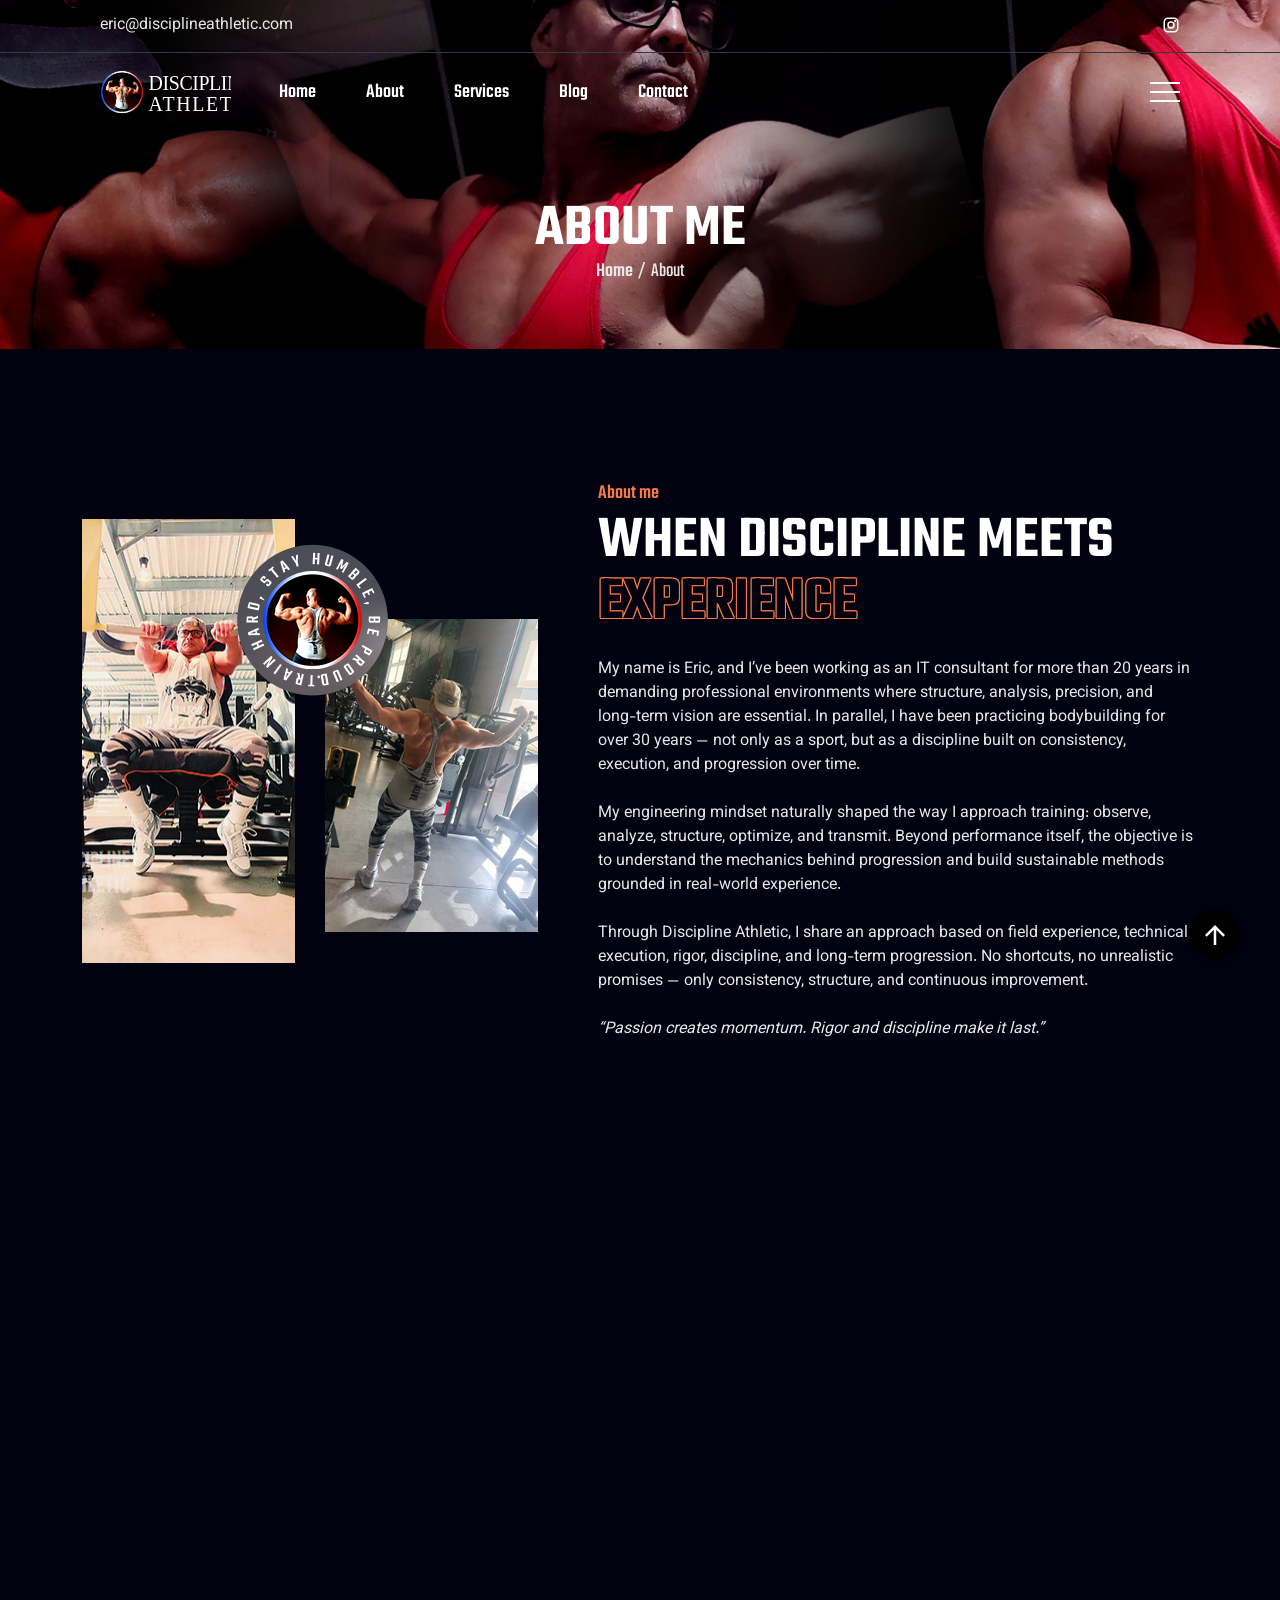
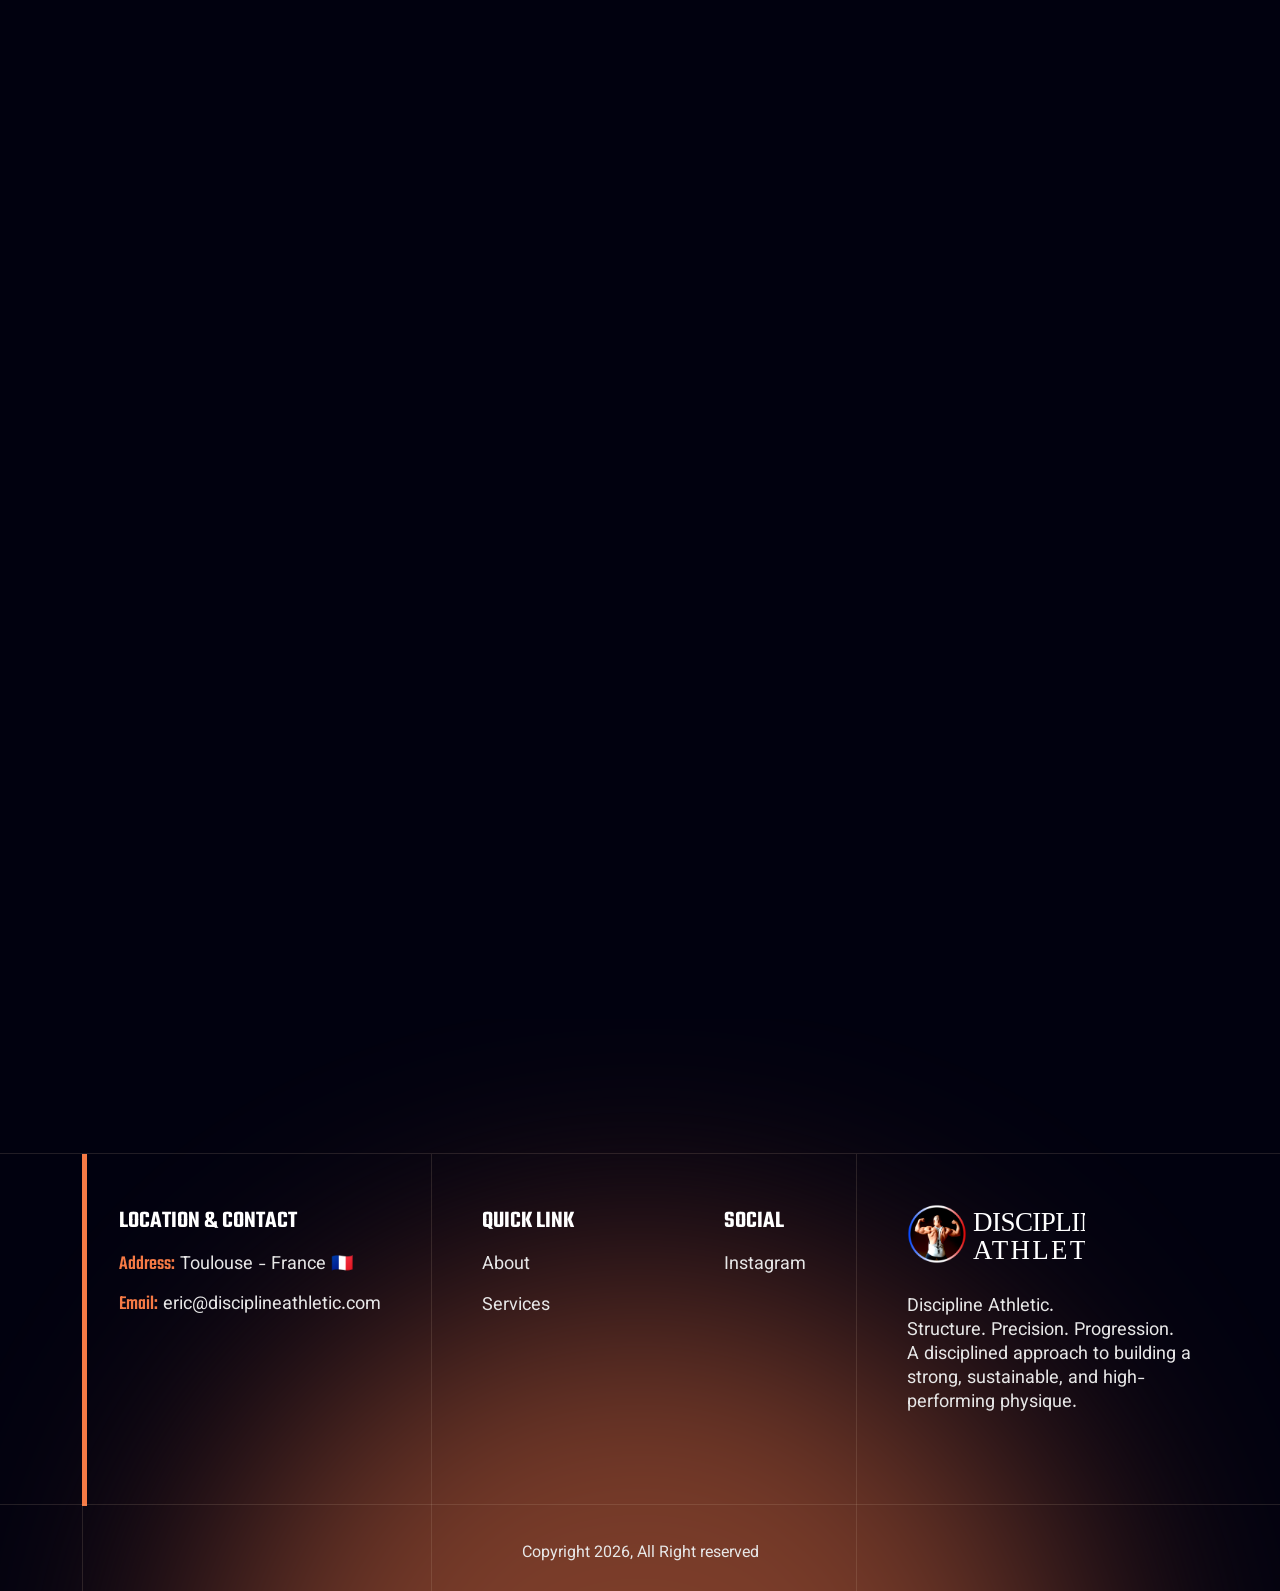
==== about.html @ 2b35de47 "deploy site discipline athletic" ====
<!DOCTYPE html>
<html class="no-js" lang="en">

<head>
    <!-- Meta Tags -->
    <meta charset="utf-8" />
    <meta http-equiv="x-ua-compatible" content="ie=edge" />
    <meta name="viewport" content="width=device-width, initial-scale=1" />
    <meta name="author" content="Thememarch" />
    <!-- Favicon Icon -->
    <link rel="icon" href="assets/img/favicon.svg" />
    <!-- Site Title -->
    <title>Discipline Athletic</title>
    <link rel="stylesheet" href="assets/css/plugins/bootstrap.min.css" />
    <link rel="stylesheet" href="assets/css/plugins/aos.css" />
    <link rel="stylesheet" href="assets/css/plugins/lightgallery.min.css" />
    <link rel="stylesheet" href="assets/css/plugins/swiper.min.css" />
    <link rel="stylesheet" href="assets/css/style.css" />
</head>

<body>


<!-- Start Header Section -->
<header class="ak-site_header ak-style1 ak-sticky_header">

    <div class="top-header-info">
        <div class="email-info">
            <a href="mailto:eric@disciplineathletic.com">eric@disciplineathletic.com</a>
        </div>

        <div class="d-flex gap-4 align-items-center">
            <!-- Instagram uniquement -->
            <a href="https://www.instagram.com/disciplineathletic/" target="_blank" aria-label="Instagram Discipline Athletic">
                <svg width="18" height="18" viewBox="0 0 24 24" fill="none">
                    <rect x="3" y="3" width="18" height="18" rx="5" stroke="white" stroke-width="2"/>
                    <circle cx="12" cy="12" r="4" stroke="white" stroke-width="2"/>
                    <circle cx="17.5" cy="6.5" r="1.5" fill="white"/>
                </svg>
            </a>
        </div>
    </div>

    <div class="ak-main_header">
        <div class="ak-main_header_in style-2">

            <div class="ak-main-header-left d-flex align-items-center gap-5">

                <!-- Logo -->
                <a class="ak-site_branding" href="index.html">
                    <img src="assets/img/logo.svg" alt="Discipline Athletic">
                </a>

                <!-- Navigation -->
                <div class="ak-nav ak-medium">
                    <ul class="ak-nav_list left-0">

                        <li>
                            <a href="index.html">Home</a>
                        </li>

                        <li>
                            <a href="about.html">About</a>
                        </li>

                        <li>
                            <a href="services.html">Services</a>
                        </li>

                        <li>
                            <a href="blog.html">Blog</a>
                        </li>

                        <li>
                            <a href="contact-us.html">Contact</a>
                        </li>

                    </ul>
                </div>
            </div>

            <!-- Offcanvas button -->
            <div class="button-offcanva style-2"
                data-bs-toggle="offcanvas"
                data-bs-target="#offcanvasRight"
                aria-controls="offcanvasRight">
            </div>

        </div>
    </div>

</header>
<!-- End Header Section -->

    <!-- Start offcanvas body -->
    <div class="offcanvas offcanvas-end style-2" tabindex="-1" id="offcanvasRight">
        <div class="offcanvas-header">
            <button type="button" class="btn-close btn-close-white style-2" data-bs-dismiss="offcanvas"
                aria-label="Close"></button>
        </div>
        <div class="offcanvas-body">
            <div class="offcanvas-body-coustom-style">
                <a class="ak-site_branding" href="index.html">
                    <img src="assets/img/logo.svg" alt="...">
                </a>
                <p class="desp">Discipline Athletic is built on discipline, precision, and consistency — a focused approach to real, sustainable progress.</p>
                <div class="row row-cols-3 g-2 mt-4">
                    <div class="col">
                        <img src="assets/img/mini-gallery-1.jpg" class="img-fluid" alt="...">
                    </div>
                    <div class="col">
                        <img src="assets/img/mini-gallery-2.jpg" class="img-fluid" alt="...">
                    </div>
                    <div class="col">
                        <img src="assets/img/mini-gallery-3.jpg" class="img-fluid" alt="...">
                    </div>
                    <div class="col">
                        <img src="assets/img/mini-gallery-4.jpg" class="img-fluid" alt="...">
                    </div>
                    <div class="col">
                        <img src="assets/img/mini-gallery-5.jpg" class="img-fluid" alt="...">
                    </div>
                    <div class="col">
                        <img src="assets/img/mini-gallery-6.jpg" class="img-fluid" alt="...">
                    </div>
                </div>

                <div class="location-contant">
                    <h5 class="location-contant-title">LOCATION & CONTACT</h5>
                    <h6 class="location-contant-text"><span>Address:</span>Toulouse - France Fr</h6>
                    <h6 class="location-contant-text"><span>Email: </span><a
                            href="emailto:example@email.com">eric@disciplineathletic.com</a></h6>
                    <!-- <h6 class="location-contant-text"><span>Open Hour:</span> Sun - Thu: Open 24/7</h6>
                    <div class="ak-height-40 ak-height-lg-40"></div>
                    <div class="phone"> -->
                        

                        <!-- <a href="tel:(406)5550120" class="d-flex align-items-center gap-3"> -->
                            <span class="icon">
                                <svg width="40" height="41" viewBox="0 0 40 41" fill="none"
                                    xmlns="http://www.w3.org/2000/svg">
                                   <!-- <circle cx="20" cy="20.0137" r="20" fill="#F67A45" /> -->
                                    <g clip-path="url(#clip0_2083_460)">
                                        <!--<path
                                             d="M26.7162 22.5158C25.7366 22.5158 24.7748 22.3626 23.8633 22.0614C23.4167 21.9091 22.8676 22.0488 22.595 22.3288L20.796 23.6869C18.7096 22.5732 17.4245 21.2884 16.326 19.2177L17.6441 17.4655C17.9865 17.1235 18.1094 16.624 17.9622 16.1552C17.6597 15.239 17.506 14.2776 17.506 13.2976C17.5061 12.5896 16.9301 12.0137 16.2222 12.0137H13.2839C12.576 12.0137 12 12.5896 12 13.2975C12 21.4121 18.6016 28.0137 26.7162 28.0137C27.4241 28.0137 28 27.4377 28 26.7298V23.7997C28 23.0918 27.424 22.5158 26.7162 22.5158Z"
                                            fill="white" /> -->
                                    </g>
                                    <defs>
                                        <clipPath id="clip0_2083_460">
                                            <rect width="16" height="16" fill="white"
                                                transform="translate(12 12.0137)" />
                                        </clipPath>
                                    </defs>
                                </svg>
                            </span>
                           <!-- <span class="title">(406) 555-0120</span> -->
                        </a>
                    </div>
                </div>

            </div>
        </div>
    </div>
    <!-- End offcanvas body -->

    <!-- Start common page title  -->
    <div data-src="assets/img/common-page-img.png" class="ak-bg">
        <div class="ak-height-200 ak-height-lg-130"></div>
        <div class="container">
            <div class="common-page-title">
                <h2 class="page-title">About me</h2>
                <div class="page-subtitle">
                    <a href="">Home</a>
                    <p>/</p>
                    <p>About </p>
                </div>
            </div>
        </div>
        <div class="ak-height-65 ak-height-lg-50"></div>
    </div>
    <!-- End common page title  -->


    <!-- Start About -->
<div class="ak-height-135 ak-height-lg-80"></div>

<section class="container">
    <div class="about-section">

        <!-- Images -->
        <div class="img-content" data-aos="fade-left">

            <div class="img-content-one image-hover-animation">
                <img src="assets/img/about_1.jpg" class="about_1" alt="Eric - Discipline Athletic">
            </div>

            <div class="img-content-two">
                <img src="assets/img/circle.png" class="circle" alt="Decoration">

                <div class="img-content-about_2 image-hover-animation">
                    <img src="assets/img/about_2.jpg" class="about_2" alt="Bodybuilding training">
                </div>
            </div>

        </div>

        <!-- Content -->
        <div class="info-content" data-aos="fade-right">

            <div class="section-heading style-1">

                <div class="section-subtitle">
                    About me
                </div>

                <h2 class="section-title">
                    When Discipline Meets
                </h2>

                <h2 class="stroke-text" data-text="Experience">
                    Experience
                </h2>

                <div class="section-short-desp mt-4">

                    <p>
                        My name is Eric, and I’ve been working as an IT consultant for more than 20 years in demanding professional environments where structure, analysis, precision, and long-term vision are essential.
                        In parallel, I have been practicing bodybuilding for over 30 years — not only as a sport, but as a discipline built on consistency, execution, and progression over time.
                    </p>

                    <br>

                    <p>
                        My engineering mindset naturally shaped the way I approach training:
                        observe, analyze, structure, optimize, and transmit.
                        Beyond performance itself, the objective is to understand the mechanics behind progression and build sustainable methods grounded in real-world experience.
                    </p>

                    <br>

                    <p>
                        Through Discipline Athletic, I share an approach based on field experience, technical execution, rigor, discipline, and long-term progression.
                        No shortcuts, no unrealistic promises — only consistency, structure, and continuous improvement.
                    </p>

                    <br>

                    <p>
                        <em>
                            “Passion creates momentum. Rigor and discipline make it last.”
                        </em>
                    </p>

                </div>

            </div>

        </div>

    </div>
</section>
<!-- End About -->


<!-- Start History -->
<div class="ak-height-135 ak-height-lg-80"></div>

<section>
    <div class="container">

        <div class="section-heading style-1 type-1" data-aos="zoom-out">
            <h2 class="section-title">
                My Athletic Journey
            </h2>
        </div>

        <div class="ak-height-50 ak-height-lg-40"></div>

        <div class="row row-cols-1 gap-4 row-cols-md-2 row-cols-lg-4 justify-content-between">

            <!-- Bloc 1 -->
            <div class="history-content-card"
                data-aos="fade-up"
                data-aos-duration="500">

                <img src="assets/img/history-content-arrow.svg"
                    class="history-content-img"
                    alt="">

                <div class="history-info-content">

                    <h3 class="history-data">
                        The Beginning
                    </h3>

                    <h5 class="history-title">
                        From Tennis to Bodybuilding
                    </h5>

                    <p class="history-desp">
                        After an injury during competitive tennis,
                        I turned to weight training.
                        Very quickly, bodybuilding became a true passion.
                        I rediscovered values that had already shaped me through sport:
                        self-improvement, mental strength, consistency,
                        and the constant pursuit of progress.
                    </p>

                </div>
            </div>

            <!-- Bloc 2 -->
            <div class="history-content-card"
                data-aos="fade-up"
                data-aos-duration="600"
                data-aos-delay="100">

                <img src="assets/img/history-content-arrow.svg"
                    class="history-content-img"
                    alt="">

                <div class="history-info-content">

                    <h3 class="history-data">
                        Structured Progress
                    </h3>

                    <h5 class="history-title">
                        Training, Nutrition & Mindset
                    </h5>

                    <p class="history-desp">
                        Over time, I began to structure my training,
                        nutrition, and mindset.
                        This approach naturally led me toward a healthier,
                        more balanced lifestyle while strengthening my discipline,
                        resilience, and ability to manage stress.
                        Step by step, bodybuilding became far more than a sport:
                        it became a way of life.
                    </p>

                </div>
            </div>

            <!-- Bloc 3 -->
            <div class="history-content-card"
                data-aos="fade-up"
                data-aos-duration="700"
                data-aos-delay="200">

                <img src="assets/img/history-content-arrow.svg"
                    class="history-content-img"
                    alt="">

                <div class="history-info-content">

                    <h3 class="history-data">
                        The Art of Posing
                    </h3>

                    <h5 class="history-title">
                        Aesthetics, Control & Expression
                    </h5>

                    <p class="history-desp">
                        Naturally drawn to aesthetics and attention to detail,
                        posing quickly became an essential part of my journey.
                        Over time, I refined this discipline combining body control,
                        precision, and physical expression.
                        I began performing demonstrations in different gyms —
                        a form of influence long before the rise of social media.
                    </p>

                </div>
            </div>

            <!-- Bloc 4 -->
            <div class="history-content-card"
                data-aos="fade-up"
                data-aos-duration="800"
                data-aos-delay="300">

                <img src="assets/img/history-content-arrow.svg"
                    class="history-content-img"
                    alt="">

                <div class="history-info-content">

                    <h3 class="history-data">
                        Today
                    </h3>

                    <h5 class="history-title">
                        Sharing & Transmission
                    </h5>

                    <p class="history-desp">
                        This passion and lifestyle have never left me.
                        Even today, they continue to help me grow
                        and bring me genuine fulfillment.
                        Naturally, I turned toward sharing knowledge:
                        in the gym, people regularly ask me for advice regarding
                        training, technique, nutrition, mindset, and progression.
                    </p>

                </div>
            </div>

        </div>

    </div>
</section>
<!-- End History -->


<div style="display: none;">

    <!-- Start feature and video -->
    <div class="ak-height-135 ak-height-lg-80"></div>

    <section>
        <div class="feature-content">

            <div class="row row-cols-1 row-cols-md-2 feature g-0">

                <div class="feature-card">
                    <a class='normal' href='#'>
                        <img src="assets/img/feature_1.png" class="feature-card-img" alt="...">

                        <div class="text-content">
                            <h3>Customer-Centric Approach</h3>

                            <p>
                                Lorem Ipsum is simply dummy text of the printing and typesetting industry.
                            </p>
                        </div>
                    </a>

                    <div class='info'>
                        <div class="hover-content">
                            <h3>Customer-Centric Approach</h3>

                            <p>
                                Lorem Ipsum is simply dummy text of the printing and typesetting industry.
                            </p>
                        </div>
                    </div>
                </div>

                <div class="feature-card">
                    <a class='normal' href='#'>
                        <img src="assets/img/feature_2.png" class="feature-card-img" alt="...">

                        <div class="text-content">
                            <h3>Health and Wellness</h3>

                            <p>
                                Lorem Ipsum is simply dummy text of the printing and typesetting industry.
                            </p>
                        </div>
                    </a>

                    <div class='info'>
                        <div class="hover-content">
                            <h3>Health and Wellness</h3>

                            <p>
                                Lorem Ipsum is simply dummy text of the printing and typesetting industry.
                            </p>
                        </div>
                    </div>
                </div>

                <div class="feature-card">
                    <a class='normal' href='#'>
                        <img src="assets/img/feature_3.png" class="feature-card-img" alt="...">

                        <div class="text-content">
                            <h3>Knowledgeable Staff</h3>

                            <p>
                                Lorem Ipsum is simply dummy text of the printing and typesetting industry.
                            </p>
                        </div>
                    </a>

                    <div class='info'>
                        <div class="hover-content">
                            <h3>Knowledgeable Staff</h3>

                            <p>
                                Lorem Ipsum is simply dummy text of the printing and typesetting industry.
                            </p>
                        </div>
                    </div>
                </div>

                <div class="feature-card">
                    <a class='normal' href='#'>
                        <img src="assets/img/feature_4.png" class="feature-card-img" alt="...">

                        <div class="text-content">
                            <h3>Quality Facilities, Equipment</h3>

                            <p>
                                Lorem Ipsum is simply dummy text of the printing and typesetting industry.
                            </p>
                        </div>
                    </a>

                    <div class='info'>
                        <div class="hover-content">
                            <h3>Quality Facilities, Equipment</h3>

                            <p>
                                Williamsburg tofu polaroid, 90's Bushwick irony locavore ethnic meh messenger bag.
                            </p>
                        </div>
                    </div>
                </div>

            </div>

            <div class="feature-video">

                <img src="assets/img/video-bg-1.png"
                    alt="Scrolling Image"
                    class="scrolling-image"
                    id="scrollingImage">

                <a href="https://www.youtube.com/watch?v=xCXQBn2JUbc"
                    class="ak-video-block ak-style1 ak-video-open type_2">

                    <span class="ak-heartbeat-btn">
                        <span></span>
                    </span>

                </a>

            </div>

        </div>
    </section>
    <!-- End feature and video -->



    <!-- Start Team -->
    <div class="ak-height-135 ak-height-lg-80"></div>

    <section class="container">

        <div class="section-heading style-1 type-1" data-aos="zoom-out">

            <div class="section-subtitle">
                Trainer
            </div>

            <h2 class="section-title">
                Our Trainer
            </h2>

        </div>

        <div class="ak-height-50 ak-height-lg-40"></div>

        <div class="team-content" data-aos="fade-up">

            <div class="team-card">

                <a href="trainer-details.html">

                    <div class="team-header-info">
                        <img src="assets/img/team_1.jpg" class="card-img-top" alt="...">
                    </div>

                    <div class="team-body-info">

                        <div>
                            <h4 class="team-title">John Wick C.</h4>
                            <h5 class="team-subtitle">Co-Founder</h5>
                        </div>

                    </div>

                </a>

            </div>

            <div class="team-card">

                <a href="trainer-details.html">

                    <div class="team-header-info">
                        <img src="assets/img/team_2.jpg" class="card-img-top" alt="...">
                    </div>

                    <div class="team-body-info">

                        <div>
                            <h4 class="team-title">Emily Thompson</h4>
                            <h5 class="team-subtitle">Head Trainer</h5>
                        </div>

                    </div>

                </a>

            </div>

            <div class="team-card">

                <a href="trainer-details.html">

                    <div class="team-header-info">
                        <img src="assets/img/team_3.jpg" class="card-img-top" alt="...">
                    </div>

                    <div class="team-body-info">

                        <div>
                            <h4 class="team-title">Alex Ramirez</h4>
                            <h5 class="team-subtitle">Nutrition Consultant</h5>
                        </div>

                    </div>

                </a>

            </div>

        </div>

    </section>
    <!-- End Team -->

</div>

    <!-- Start Fun Fact Counter -->
    <!-- <div class="ak-height-135 ak-height-lg-80"></div>
    <div class="funfact-counter">
        <div class="container">
            <div class="auto-counter-section" id="counter">

                <div class="funfact style1">
                    <div class="funfact-number">
                        <span id="count1" class="counter" data-number="17"></span>
                        <span>+</span>
                    </div>
                    <div class="primary-color-border"></div>
                    <div class="funfact-text">
                        <p>YEARS OF <br> SERVICE</p>
                    </div>
                </div>
                <div class="funfact style1">
                    <div class="funfact-number">
                        <span id="count2" class="counter" data-number="29"></span>
                        <span>+</span>
                    </div>
                    <div class="primary-color-border"></div>
                    <div class="funfact-text">
                        <p>FITNESS <br> TRAINEE</p>
                    </div>
                </div>
                <div class="funfact style1">
                    <div class="funfact-number">
                        <span id="count3" class="counter" data-number="5"></span>
                        <span>K</span>
                    </div>
                    <div class="primary-color-border"></div>
                    <div class="funfact-text">
                        <p>Hours <br> Trained</p>
                    </div>
                </div>
                <div class="funfact style1">
                    <div class="funfact-number">
                        <span id="count4" class="counter" data-number="109"></span>
                        <span>+</span>
                    </div>
                    <div class="primary-color-border"></div>
                    <div class="funfact-text">
                        <p>Happy <br> Clients</p>
                    </div>
                </div>
            </div>
        </div>
    </div> 
    <!-- End Fun Fact Counter -->


    <!-- Start Testimonial-->
    <!-- <div class="ak-height-135 ak-height-lg-80"></div>
    <div class="container">
        <div class="background-repeat background-sm-size" data-src="assets/img/vector.png">
            <div class="slider testimonial-style2-slider">
                <div class="swiper-wrapper">
                    <div class="swiper-slide">
                        <div class="testimonial-style2">
                            <div class="vector-content" data-aos="fade-right">
                                <img src="assets/img/avatar_1.png" class="vector-img" alt="...">
                                <div class="vector-primary-border"></div>
                                <h5 class="vector-title">Mask Elon</h5>
                                <p class="vector-subtitle">Vancouver, Canada</p>
                            </div>
                            <div class="info-content" data-aos="fade-left">
                                <div class="d-flex gap-2 align-items-center">
                                    <a href="https://www.youtube.com/watch?v=xCXQBn2JUbc"
                                        class="ak-video-block ak-style1 ak-video-open type_2">
                                        <span class="ak-heartbeat-btn">
                                            <span></span>
                                        </span>
                                    </a>
                                    <p class="ak-secondary-font ak-font-18">Video Feedback</p>
                                </div>
                                <div class="ak-height-35 ak-height-lg-25"></div>
                                <p>"Joining this gym was a game-changer for me. The trainers are incredibly
                                    knowledgeable and supportive. The classes offer a great mix of intensity and fun.
                                    The community here is very welcoming. I've seen remarkable improvements in my
                                    strength and fitness. I've never felt more motivated. Highly recommend! This place
                                    is fantastic!"</p>
                            </div>
                        </div>
                    </div>
                    <div class="swiper-slide">
                        <div class="testimonial-style2">
                            <div class="vector-content" data-aos="fade-right">
                                <img src="assets/img/avatar_2.png" class="vector-img" alt="...">
                                <div class="vector-primary-border"></div>
                                <h5 class="vector-title">Emily Davis</h5>
                                <p class="vector-subtitle">Montreal, Canada</p>
                            </div>
                            <div class="info-content" data-aos="fade-left">
                                <div class="d-flex gap-2 align-items-center">
                                    <a href="https://www.youtube.com/watch?v=xCXQBn2JUbc"
                                        class="ak-video-block ak-style1 ak-video-open type_2">
                                        <span class="ak-heartbeat-btn">
                                            <span></span>
                                        </span>
                                    </a>
                                    <p class="ak-secondary-font ak-font-18">Video Feedback</p>
                                </div>
                                <div class="ak-height-35 ak-height-lg-25"></div>
                                <p>"This gym has made a huge difference in my life. The trainers are exceptional and
                                    really push you to do your best. The class variety keeps things interesting and
                                    challenging. The community feels like a second family. I've noticed significant
                                    changes in my endurance and confidence. I've never been more dedicated to my health.
                                    Highly recommend! You won't regret it!"</p>
                            </div>
                        </div>
                    </div>
                    <div class="swiper-slide">
                        <div class="testimonial-style2">
                            <div class="vector-content" data-aos="fade-right">
                                <img src="assets/img/avatar_3.png" class="vector-img" alt="...">
                                <div class="vector-primary-border"></div>
                                <h5 class="vector-title"> Jane Smith</h5>
                                <p class="vector-subtitle"> Toronto, Canada</p>
                            </div>
                            <div class="info-content" data-aos="fade-left">
                                <div class="d-flex gap-2 align-items-center">
                                    <a href="https://www.youtube.com/watch?v=xCXQBn2JUbc"
                                        class="ak-video-block ak-style1 ak-video-open type_2">
                                        <span class="ak-heartbeat-btn">
                                            <span></span>
                                        </span>
                                    </a>
                                    <p class="ak-secondary-font ak-font-18">Video Feedback</p>
                                </div>
                                <div class="ak-height-35 ak-height-lg-25"></div>
                                <p>"I can't say enough good things about this gym. The trainers are true professionals
                                    who care about your progress. The classes are always diverse and push you to new
                                    limits. The atmosphere is supportive and inclusive. I've experienced major
                                    improvements in my overall fitness. I've never felt this empowered before. Highly
                                    recommend! This gym is simply the best!"</p>
                            </div>
                        </div>
                    </div>
                </div>
            </div>

        </div>
    </div> -->
    <!-- End Testimonial-->


    

    <!-- Start Partner Client -->
    <!-- <div class="ak-height-135 ak-height-lg-80"></div>
    <div class="container">
        <div class="partner-client">
            <div class="title">
                <h1 class="stroke-text">
                    Trusted <br> Client
                </h1>
            </div>
            <div class="slider partner-client-slider">
                <div class="swiper-wrapper">
                    <div class="swiper-slide">
                        <img src="assets/img/pc_1.png" alt="...">
                    </div>
                    <div class="swiper-slide">
                        <img src="assets/img/pc_2.png" alt="...">
                    </div>
                    <div class="swiper-slide">
                        <img src="assets/img/pc_3.png" alt="...">
                    </div>
                    <div class="swiper-slide">
                        <img src="assets/img/pc_4.png" alt="...">
                    </div>
                </div>
            </div>
        </div>
    </div> -->
    <!-- End Partner Client -->


<!-- Start Gallery -->
<div class="ak-height-135 ak-height-lg-80"></div>

<div class="slider gallery-slider" data-aos="fade-left">

    <div class="gallery style1 swiper-wrapper">

        <!-- Image 1 -->
        <div class="gallery-img-content swiper-slide">
            <img src="assets/img/gallery_1.jpg"
                class="gallery-img zoom-hover"
                alt="Discipline Athletic">
        </div>

        <!-- Image 2 -->
        <div class="gallery-img-content swiper-slide">
            <img src="assets/img/gallery_2.jpg"
                class="gallery-img zoom-hover"
                alt="Training">
        </div>

        <!-- Image 3 -->
        <div class="gallery-img-content swiper-slide">
            <img src="assets/img/gallery_3.jpg"
                class="gallery-img zoom-hover"
                alt="Mindset">
        </div>

        <!-- Image 4 -->
        <div class="gallery-img-content swiper-slide">
            <img src="assets/img/gallery_4.jpg"
                class="gallery-img zoom-hover"
                alt="Posing">
        </div>

        <!-- Image 5 -->
        <div class="gallery-img-content swiper-slide">
            <img src="assets/img/gallery_5.jpg"
                class="gallery-img zoom-hover"
                alt="Performance">
        </div>

        <!-- Image 6 -->
        <div class="gallery-img-content swiper-slide">
            <img src="assets/img/gallery_2.jpg"
                class="gallery-img zoom-hover"
                alt="Nutrition">
        </div>

        <!-- Image 7 -->
        <div class="gallery-img-content swiper-slide">
            <img src="assets/img/gallery_3.jpg"
                class="gallery-img zoom-hover"
                alt="Discipline">
        </div>

    </div>

</div>
<!-- End Gallery -->


    <!-- Start Subscribe Email-->
    <!-- <div class="ak-height-135 ak-height-lg-80"></div>
    <div class="container">
        <div class="subscribe-email type2" data-aos="fade-up">
            <div class="subscribe-content">
                <h3 class="subscribe-title">SUBSCRIBE TO OUR NEWSLETTER</h3>
                <p class="subscribe-desp ak-font-18">Whether you're a beginner or a seasoned fitness enthusiast
                </p>
            </div>
            <form class="subscribe-form">
                <input type="text" name="email" id="email" placeholder="Enter your email..." class="email-input">
                <button type="submit" class="secondary-btn">
                    <span>
                        SUBSCRIBE
                    </span>
                    <svg xmlns="http://www.w3.org/2000/svg" width="13" height="15" viewBox="0 0 13 15" fill="none">
                        <g clip-path="url(#clip0_2079_307)">
                            <path fill-rule="evenodd" clip-rule="evenodd"
                                d="M0.695312 13.8691L7.32689 7.23754L0.695312 0.605957H5.41459L12.0462 7.23754L5.41459 13.8691H0.695312Z"
                                fill="#020F23" />
                        </g>
                        <defs>
                            <clipPath id="clip0_2079_307">
                                <rect width="11.7895" height="14" fill="white"
                                    transform="translate(0.263428 0.283203)" />
                            </clipPath>
                        </defs>
                    </svg>
                </button>
            </form>
        </div>
    </div> -->
    <!-- End Subscribe Email -->

        <!-- Start Footer -->
    <div class="ak-height-135 ak-height-lg-80"></div>
    <footer class="footer">
        <img src="assets/img/footer_bg_light.svg" class="footer_bg_light" alt="...">
        <div class="border-footer-1"></div>
        <div class="container">
            <div class="footer style-1">
                <!-- <div class="border-footer-1"></div> -->
                <div class="location-contact">
                    <h5 class="title">LOCATION & CONTACT</h5>
                    <p class="address"><span>Address:</span> Toulouse - France 🇫🇷
                    </p>
                    <a href="mailto:eric@disciplineathletic.com" class="email"><span>Email:</span> eric@disciplineathletic.com</a>
                    <!-- <p><span class="time">Open Hour:</span> Sun - Thu: Open 24/7</p> -->
                </div>

                <div class="link-social">
                    <div class="link">
                        <h5 class="title">QUICK LINK</h5>
                        <a href="about.html">About</a>
                        <a href="services.html">Services</a> 
                        <!-- <a href="pricing.html">Pricing</a> -->
                        <!-- <a href="trainer.html">Trainer</a> -->
                        <!-- <a href="contact-us.html">Contact Us</a> -->
                    </div>
                    <div class="social">
                        <h5 class="title">SOCIAL</h5>
                        <!-- <a href="https://www.facebook.com/">Facebook</a> -->
                        <a href="https://www.instagram.com/">Instagram</a>
                        <!-- <a href="https://www.linkedin.com/">LinkedIn</a> -->
                        <!-- <a href="https://x.com/">Twitter</a> -->
                    </div>
                </div>

                <div class="logo-footer">
                    <div class="logo">
                        <img src="assets/img/logo.svg" alt="logo">
                    </div>
                    <p class="desp"><p>
  Discipline Athletic.<br>
  Structure. Precision. Progression.<br>
  A disciplined approach to building a strong, sustainable, and high-performing physique.
</p>
                    <!-- <a href="tel:(406)5550120" class="phone"> -->
                        <span class="icon">
                            <svg width="40" height="41" viewBox="0 0 40 41" fill="none"
                                xmlns="http://www.w3.org/2000/svg">
                               <!-- <circle cx="20" cy="20.0137" r="20" fill="#F67A45" /> -->
                                <g clip-path="url(#clip0_2083_46035324)">
                                     <!-- <path
                                         d="M26.7162 22.5158C25.7366 22.5158 24.7748 22.3626 23.8633 22.0614C23.4167 21.9091 22.8676 22.0488 22.595 22.3288L20.796 23.6869C18.7096 22.5732 17.4245 21.2884 16.326 19.2177L17.6441 17.4655C17.9865 17.1235 18.1094 16.624 17.9622 16.1552C17.6597 15.239 17.506 14.2776 17.506 13.2976C17.5061 12.5896 16.9301 12.0137 16.2222 12.0137H13.2839C12.576 12.0137 12 12.5896 12 13.2975C12 21.4121 18.6016 28.0137 26.7162 28.0137C27.4241 28.0137 28 27.4377 28 26.7298V23.7997C28 23.0918 27.424 22.5158 26.7162 22.5158Z"
                                        fill="white" /> -->
                                </g>
                                <defs>
                                    <clipPath id="clip0_2083_46035324">
                                        <rect width="16" height="16" fill="white" transform="translate(12 12.0137)" />
                                    </clipPath>
                                </defs>
                            </svg>
                        </span>
                        <!-- <h3 class="title">(406) 555-0120</h3> -->
                    </a>
                </div>
            </div>
        </div>
        <div class="border-footer-2"></div>
        <div class="copyright-text">
            <p>Copyright 2026, All Right reserved</p>
        </div>
    </footer>
    <!-- End Footer -->

    <span class="ak-scrollup">
        <svg width="20" height="20" viewBox="0 0 20 20" fill="none" xmlns="http://www.w3.org/2000/svg">
            <path d="M0 10L1.7625 11.7625L8.75 4.7875V20H11.25V4.7875L18.225 11.775L20 10L10 0L0 10Z"
                fill="currentColor" />
        </svg>
    </span>
    <!-- Start Video Popup -->
    <div class="ak-video-popup">
        <div class="ak-video-popup-overlay"></div>
        <div class="ak-video-popup-content">
            <div class="ak-video-popup-layer"></div>
            <div class="ak-video-popup-container">
                <div class="ak-video-popup-align">
                    <div class="embed-responsive embed-responsive-16by9">
                        <iframe class="embed-responsive-item" src="about:blank"></iframe>
                    </div>
                </div>
                <div class="ak-video-popup-close"></div>
            </div>
        </div>
    </div>
    <!-- End Video Popup -->
    <!-- Script -->
    <script src="assets/js/plugins/jquery-3.7.1.min.js"></script>
    <script src="assets/js/plugins/aos.js"></script>
    <script src="assets/js/plugins/bootstrap.bundle.min.js"></script>
    <script src="assets/js/plugins/lightgallery.min.js"></script>
    <script src="assets/js/plugins/swiper.min.js"></script>
    <script src="assets/js/main.js"></script>
</body>

</html>
---- assets/css/plugins/lightgallery.min.css ----
.lg-sub-html,
.lg-toolbar {
  background-color: transparent;
}
@font-face {
  font-family: lg;
  src: url(../../fonts/lg.eot?n1z373);
  src: url(../../fonts/lg.eot?#iefixn1z373) format("embedded-opentype"),
    url(../../fonts/lg.woff?n1z373) format("woff"),
    url(../../fonts/lg.ttf?n1z373) format("truetype"),
    url(../../fonts/lg.svg?n1z373#lg) format("svg");
  font-weight: 400;
  font-style: normal;
}
.lg-icon {
  font-family: lg;
  speak: none;
  font-style: normal;
  font-weight: 400;
  font-variant: normal;
  text-transform: none;
  line-height: 1;
  -webkit-font-smoothing: antialiased;
  -moz-osx-font-smoothing: grayscale;
}
.lg-actions .lg-next,
.lg-actions .lg-prev {
  background-color: transparent;
  border-radius: 2px;
  color: #111;
  cursor: pointer;
  display: block;
  font-size: 22px;
  margin-top: -10px;
  padding: 8px 10px 9px;
  position: absolute;
  top: 50%;
  z-index: 1080;
  border: none;
  outline: 0;
}
.lg-actions .lg-next.disabled,
.lg-actions .lg-prev.disabled {
  pointer-events: none;
  opacity: 0.5;
}
.lg-actions .lg-next:hover,
.lg-actions .lg-prev:hover {
  color: rgba(17, 17, 17, 0.7);
}
.lg-actions .lg-next {
  right: 20px;
}
.lg-actions .lg-next:before {
  content: "\e095";
}
.lg-actions .lg-prev {
  left: 20px;
}
.lg-actions .lg-prev:after {
  content: "\e094";
}
@-webkit-keyframes lg-right-end {
  0%,
  100% {
    left: 0;
  }
  50% {
    left: -30px;
  }
}
@-moz-keyframes lg-right-end {
  0%,
  100% {
    left: 0;
  }
  50% {
    left: -30px;
  }
}
@-ms-keyframes lg-right-end {
  0%,
  100% {
    left: 0;
  }
  50% {
    left: -30px;
  }
}
@keyframes lg-right-end {
  0%,
  100% {
    left: 0;
  }
  50% {
    left: -30px;
  }
}
@-webkit-keyframes lg-left-end {
  0%,
  100% {
    left: 0;
  }
  50% {
    left: 30px;
  }
}
@-moz-keyframes lg-left-end {
  0%,
  100% {
    left: 0;
  }
  50% {
    left: 30px;
  }
}
@-ms-keyframes lg-left-end {
  0%,
  100% {
    left: 0;
  }
  50% {
    left: 30px;
  }
}
@keyframes lg-left-end {
  0%,
  100% {
    left: 0;
  }
  50% {
    left: 30px;
  }
}
.lg-outer.lg-right-end .lg-object {
  -webkit-animation: lg-right-end 0.3s;
  -o-animation: lg-right-end 0.3s;
  animation: lg-right-end 0.3s;
  position: relative;
}
.lg-outer.lg-left-end .lg-object {
  -webkit-animation: lg-left-end 0.3s;
  -o-animation: lg-left-end 0.3s;
  animation: lg-left-end 0.3s;
  position: relative;
}
.lg-toolbar {
  z-index: 1082;
  left: 0;
  position: absolute;
  top: 0;
  width: 100%;
}
.lg-toolbar .lg-icon {
  color: #111;
  cursor: pointer;
  float: right;
  font-size: 24px;
  height: 47px;
  line-height: 27px;
  padding: 10px 0;
  text-align: center;
  width: 45px;
  text-decoration: none !important;
  outline: 0;
  -webkit-transition: color 0.2s linear;
  -o-transition: color 0.2s linear;
  transition: color 0.2s linear;
}
.lg-toolbar .lg-icon:hover {
  color: rgba(17, 17, 17, 0.7);
}
.lg-toolbar .lg-close:after {
  content: "\e070";
}
.lg-toolbar .lg-download:after {
  content: "\e0f2";
}
.lg-sub-html {
  bottom: 0;
  color: #eee;
  font-size: 16px;
  left: 0;
  padding: 10px 40px;
  position: fixed;
  right: 0;
  text-align: center;
  z-index: 1080;
}
.lg-sub-html h4 {
  margin: 0;
  font-size: 13px;
  font-weight: 700;
}
.lg-sub-html p {
  font-size: 12px;
  margin: 5px 0 0;
}
#lg-counter {
  color: #111;
  display: inline-block;
  font-size: 14px;
  font-weight: 500;
  padding-left: 20px;
  padding-top: 12px;
  vertical-align: middle;
}
.lg-next,
.lg-prev,
.lg-toolbar {
  opacity: 1;
  -webkit-transition: -webkit-transform 0.35s cubic-bezier(0, 0, 0.25, 1) 0s,
    opacity 0.35s cubic-bezier(0, 0, 0.25, 1) 0s, color 0.2s linear;
  -moz-transition: -moz-transform 0.35s cubic-bezier(0, 0, 0.25, 1) 0s,
    opacity 0.35s cubic-bezier(0, 0, 0.25, 1) 0s, color 0.2s linear;
  -o-transition: -o-transform 0.35s cubic-bezier(0, 0, 0.25, 1) 0s,
    opacity 0.35s cubic-bezier(0, 0, 0.25, 1) 0s, color 0.2s linear;
  transition: transform 0.35s cubic-bezier(0, 0, 0.25, 1) 0s,
    opacity 0.35s cubic-bezier(0, 0, 0.25, 1) 0s, color 0.2s linear;
}
.lg-hide-items .lg-prev {
  opacity: 0;
  -webkit-transform: translate3d(-10px, 0, 0);
  transform: translate3d(-10px, 0, 0);
}
.lg-hide-items .lg-next {
  opacity: 0;
  -webkit-transform: translate3d(10px, 0, 0);
  transform: translate3d(10px, 0, 0);
}
.lg-hide-items .lg-toolbar {
  opacity: 0;
  -webkit-transform: translate3d(0, -10px, 0);
  transform: translate3d(0, -10px, 0);
}
body:not(.lg-from-hash) .lg-outer.lg-start-zoom .lg-object {
  -webkit-transform: scale3d(0.5, 0.5, 0.5);
  transform: scale3d(0.5, 0.5, 0.5);
  opacity: 0;
  -webkit-transition: -webkit-transform 250ms cubic-bezier(0, 0, 0.25, 1) 0s,
    opacity 250ms cubic-bezier(0, 0, 0.25, 1) !important;
  -moz-transition: -moz-transform 250ms cubic-bezier(0, 0, 0.25, 1) 0s,
    opacity 250ms cubic-bezier(0, 0, 0.25, 1) !important;
  -o-transition: -o-transform 250ms cubic-bezier(0, 0, 0.25, 1) 0s,
    opacity 250ms cubic-bezier(0, 0, 0.25, 1) !important;
  transition: transform 250ms cubic-bezier(0, 0, 0.25, 1) 0s,
    opacity 250ms cubic-bezier(0, 0, 0.25, 1) !important;
  -webkit-transform-origin: 50% 50%;
  -moz-transform-origin: 50% 50%;
  -ms-transform-origin: 50% 50%;
  transform-origin: 50% 50%;
}
body:not(.lg-from-hash)
  .lg-outer.lg-start-zoom
  .lg-item.lg-complete
  .lg-object {
  -webkit-transform: scale3d(1, 1, 1);
  transform: scale3d(1, 1, 1);
  opacity: 1;
}
.lg-outer .lg-thumb-outer {
  background-color: #0d0a0a;
  bottom: 0;
  position: absolute;
  width: 100%;
  z-index: 1080;
  max-height: 350px;
  -webkit-transform: translate3d(0, 100%, 0);
  transform: translate3d(0, 100%, 0);
  -webkit-transition: -webkit-transform 0.25s cubic-bezier(0, 0, 0.25, 1) 0s;
  -moz-transition: -moz-transform 0.25s cubic-bezier(0, 0, 0.25, 1) 0s;
  -o-transition: -o-transform 0.25s cubic-bezier(0, 0, 0.25, 1) 0s;
  transition: transform 0.25s cubic-bezier(0, 0, 0.25, 1) 0s;
}
.lg-outer .lg-thumb-outer.lg-grab .lg-thumb-item {
  cursor: -webkit-grab;
  cursor: -moz-grab;
  cursor: -o-grab;
  cursor: -ms-grab;
  cursor: grab;
}
.lg-outer .lg-thumb-outer.lg-grabbing .lg-thumb-item {
  cursor: move;
  cursor: -webkit-grabbing;
  cursor: -moz-grabbing;
  cursor: -o-grabbing;
  cursor: -ms-grabbing;
  cursor: grabbing;
}
.lg-outer .lg-thumb-outer.lg-dragging .lg-thumb {
  -webkit-transition-duration: 0s !important;
  transition-duration: 0s !important;
}
.lg-outer.lg-thumb-open .lg-thumb-outer {
  -webkit-transform: translate3d(0, 0, 0);
  transform: translate3d(0, 0, 0);
}
.lg-outer .lg-thumb {
  padding: 10px 0;
  height: 100%;
  margin-bottom: -5px;
}
.lg-outer .lg-thumb-item {
  cursor: pointer;
  float: left;
  overflow: hidden;
  height: 100%;
  border: 2px solid #fff;
  border-radius: 4px;
  margin-bottom: 5px;
}
@media (min-width: 1025px) {
  .lg-outer .lg-thumb-item {
    -webkit-transition: border-color 0.25s ease;
    -o-transition: border-color 0.25s ease;
    transition: border-color 0.25s ease;
  }
}
.lg-outer .lg-thumb-item.active,
.lg-outer .lg-thumb-item:hover {
  border-color: #a90707;
}
.lg-outer .lg-thumb-item img {
  width: 100%;
  height: 100%;
  object-fit: cover;
  border-radius: 2px;
}
.lg-outer.lg-has-thumb .lg-item {
  padding-bottom: 120px;
}
.lg-outer.lg-can-toggle .lg-item {
  padding-bottom: 0;
}
.lg-outer.lg-pull-caption-up .lg-sub-html {
  -webkit-transition: bottom 0.25s ease;
  -o-transition: bottom 0.25s ease;
  transition: bottom 0.25s ease;
}
.lg-outer.lg-pull-caption-up.lg-thumb-open .lg-sub-html {
  bottom: 100px;
}
.lg-outer .lg-toogle-thumb {
  background-color: #0d0a0a;
  border-radius: 2px 2px 0 0;
  color: #999;
  cursor: pointer;
  font-size: 24px;
  height: 39px;
  line-height: 27px;
  padding: 5px 0;
  position: absolute;
  right: 20px;
  text-align: center;
  top: -39px;
  width: 50px;
}
.lg-outer .lg-toogle-thumb:hover,
.lg-outer.lg-dropdown-active #lg-share {
  color: #fff;
}
.lg-outer .lg-toogle-thumb:after {
  content: "\e1ff";
}
.lg-outer .lg-video-cont {
  display: inline-block;
  vertical-align: middle;
  max-width: 1140px;
  max-height: 100%;
  width: 100%;
  padding: 0 5px;
}
.lg-outer .lg-video {
  width: 100%;
  height: 0;
  padding-bottom: 56.25%;
  overflow: hidden;
  position: relative;
}
.lg-outer .lg-video .lg-object {
  display: inline-block;
  position: absolute;
  top: 0;
  left: 0;
  width: 100% !important;
  height: 100% !important;
}
.lg-outer .lg-video .lg-video-play {
  width: 84px;
  height: 59px;
  position: absolute;
  left: 50%;
  top: 50%;
  margin-left: -42px;
  margin-top: -30px;
  z-index: 1080;
  cursor: pointer;
}
.lg-outer .lg-has-iframe .lg-video {
  -webkit-overflow-scrolling: touch;
  overflow: auto;
}
.lg-outer .lg-has-vimeo .lg-video-play {
  background: url(../img/vimeo-play.png) no-repeat;
}
.lg-outer .lg-has-vimeo:hover .lg-video-play {
  background: url(../img/vimeo-play.png) 0 -58px no-repeat;
}
.lg-outer .lg-has-html5 .lg-video-play {
  background: url(../img/video-play.png) no-repeat;
  height: 64px;
  margin-left: -32px;
  margin-top: -32px;
  width: 64px;
  opacity: 0.8;
}
.lg-outer .lg-has-html5:hover .lg-video-play {
  opacity: 1;
}
.lg-outer .lg-has-youtube .lg-video-play {
  background: url(../img/youtube-play.png) no-repeat;
}
.lg-outer .lg-has-youtube:hover .lg-video-play {
  background: url(../img/youtube-play.png) 0 -60px no-repeat;
}
.lg-outer .lg-video-object {
  width: 100% !important;
  height: 100% !important;
  position: absolute;
  top: 0;
  left: 0;
}
.lg-outer .lg-has-video .lg-video-object {
  visibility: hidden;
}
.lg-outer .lg-has-video.lg-video-playing .lg-object,
.lg-outer .lg-has-video.lg-video-playing .lg-video-play {
  display: none;
}
.lg-outer .lg-has-video.lg-video-playing .lg-video-object {
  visibility: visible;
}
.lg-progress-bar {
  background-color: #333;
  height: 5px;
  left: 0;
  position: absolute;
  top: 0;
  width: 100%;
  z-index: 1083;
  opacity: 0;
  -webkit-transition: opacity 80ms ease 0s;
  -moz-transition: opacity 80ms ease 0s;
  -o-transition: opacity 80ms ease 0s;
  transition: opacity 80ms ease 0s;
}
.lg-progress-bar .lg-progress {
  background-color: #a90707;
  height: 5px;
  width: 0;
}
.lg-progress-bar.lg-start .lg-progress {
  width: 100%;
}
.lg-show-autoplay .lg-progress-bar {
  opacity: 1;
}
.lg-autoplay-button:after {
  content: "\e01d";
}
.lg-show-autoplay .lg-autoplay-button:after {
  content: "\e01a";
}
.lg-outer.lg-css3.lg-zoom-dragging .lg-item.lg-complete.lg-zoomable .lg-image,
.lg-outer.lg-css3.lg-zoom-dragging
  .lg-item.lg-complete.lg-zoomable
  .lg-img-wrap {
  -webkit-transition-duration: 0s;
  transition-duration: 0s;
}
.lg-outer.lg-use-transition-for-zoom
  .lg-item.lg-complete.lg-zoomable
  .lg-img-wrap {
  -webkit-transition: -webkit-transform 0.3s cubic-bezier(0, 0, 0.25, 1) 0s;
  -moz-transition: -moz-transform 0.3s cubic-bezier(0, 0, 0.25, 1) 0s;
  -o-transition: -o-transform 0.3s cubic-bezier(0, 0, 0.25, 1) 0s;
  transition: transform 0.3s cubic-bezier(0, 0, 0.25, 1) 0s;
}
.lg-outer.lg-use-left-for-zoom .lg-item.lg-complete.lg-zoomable .lg-img-wrap {
  -webkit-transition: left 0.3s cubic-bezier(0, 0, 0.25, 1) 0s,
    top 0.3s cubic-bezier(0, 0, 0.25, 1) 0s;
  -moz-transition: left 0.3s cubic-bezier(0, 0, 0.25, 1) 0s,
    top 0.3s cubic-bezier(0, 0, 0.25, 1) 0s;
  -o-transition: left 0.3s cubic-bezier(0, 0, 0.25, 1) 0s,
    top 0.3s cubic-bezier(0, 0, 0.25, 1) 0s;
  transition: left 0.3s cubic-bezier(0, 0, 0.25, 1) 0s,
    top 0.3s cubic-bezier(0, 0, 0.25, 1) 0s;
}
.lg-outer .lg-item.lg-complete.lg-zoomable .lg-img-wrap {
  -webkit-transform: translate3d(0, 0, 0);
  transform: translate3d(0, 0, 0);
  -webkit-backface-visibility: hidden;
  -moz-backface-visibility: hidden;
  backface-visibility: hidden;
}
.lg-outer .lg-item.lg-complete.lg-zoomable .lg-image {
  -webkit-transform: scale3d(1, 1, 1);
  transform: scale3d(1, 1, 1);
  -webkit-transition: -webkit-transform 0.3s cubic-bezier(0, 0, 0.25, 1) 0s,
    opacity 0.15s !important;
  -moz-transition: -moz-transform 0.3s cubic-bezier(0, 0, 0.25, 1) 0s,
    opacity 0.15s !important;
  -o-transition: -o-transform 0.3s cubic-bezier(0, 0, 0.25, 1) 0s, opacity 0.15s !important;
  transition: transform 0.3s cubic-bezier(0, 0, 0.25, 1) 0s, opacity 0.15s !important;
  -webkit-transform-origin: 0 0;
  -moz-transform-origin: 0 0;
  -ms-transform-origin: 0 0;
  transform-origin: 0 0;
  -webkit-backface-visibility: hidden;
  -moz-backface-visibility: hidden;
  backface-visibility: hidden;
}
#lg-zoom-in:after {
  content: "\e311";
}
#lg-actual-size {
  font-size: 20px;
}
#lg-actual-size:after {
  content: "\e033";
}
#lg-zoom-out {
  opacity: 0.5;
  pointer-events: none;
}
#lg-zoom-out:after {
  content: "\e312";
}
.lg-zoomed #lg-zoom-out {
  opacity: 1;
  pointer-events: auto;
}
.lg-outer .lg-pager-outer {
  bottom: 60px;
  left: 0;
  position: absolute;
  right: 0;
  text-align: center;
  z-index: 1080;
  height: 10px;
}
.lg-outer .lg-pager-outer.lg-pager-hover .lg-pager-cont {
  overflow: visible;
}
.lg-outer .lg-pager-cont {
  cursor: pointer;
  display: inline-block;
  overflow: hidden;
  position: relative;
  vertical-align: top;
  margin: 0 5px;
}
.lg-outer .lg-pager-cont:hover .lg-pager-thumb-cont {
  opacity: 1;
  -webkit-transform: translate3d(0, 0, 0);
  transform: translate3d(0, 0, 0);
}
.lg-outer .lg-pager-cont.lg-pager-active .lg-pager {
  box-shadow: 0 0 0 2px #fff inset;
}
.lg-outer .lg-pager-thumb-cont {
  background-color: #fff;
  color: #fff;
  bottom: 100%;
  height: 83px;
  left: 0;
  margin-bottom: 20px;
  margin-left: -60px;
  opacity: 0;
  padding: 5px;
  position: absolute;
  width: 120px;
  border-radius: 3px;
  -webkit-transition: opacity 0.15s ease 0s, -webkit-transform 0.15s ease 0s;
  -moz-transition: opacity 0.15s ease 0s, -moz-transform 0.15s ease 0s;
  -o-transition: opacity 0.15s ease 0s, -o-transform 0.15s ease 0s;
  transition: opacity 0.15s ease 0s, transform 0.15s ease 0s;
  -webkit-transform: translate3d(0, 5px, 0);
  transform: translate3d(0, 5px, 0);
}
.lg-outer .lg-pager-thumb-cont img {
  width: 100%;
  height: 100%;
}
.lg-outer .lg-pager {
  background-color: rgba(255, 255, 255, 0.5);
  border-radius: 50%;
  box-shadow: 0 0 0 8px rgba(255, 255, 255, 0.7) inset;
  display: block;
  height: 12px;
  -webkit-transition: box-shadow 0.3s ease 0s;
  -o-transition: box-shadow 0.3s ease 0s;
  transition: box-shadow 0.3s ease 0s;
  width: 12px;
}
.lg-outer .lg-pager:focus,
.lg-outer .lg-pager:hover {
  box-shadow: 0 0 0 8px #fff inset;
}
.lg-outer .lg-caret {
  border-left: 10px solid transparent;
  border-right: 10px solid transparent;
  border-top: 10px dashed;
  bottom: -10px;
  display: inline-block;
  height: 0;
  left: 50%;
  margin-left: -5px;
  position: absolute;
  vertical-align: middle;
  width: 0;
}
.lg-fullscreen:after {
  content: "\e20c";
}
.lg-fullscreen-on .lg-fullscreen:after {
  content: "\e20d";
}
.lg-outer #lg-dropdown-overlay {
  background-color: rgba(0, 0, 0, 0.25);
  bottom: 0;
  cursor: default;
  left: 0;
  position: fixed;
  right: 0;
  top: 0;
  z-index: 1081;
  opacity: 0;
  visibility: hidden;
  -webkit-transition: visibility 0s linear 0.18s, opacity 0.18s linear 0s;
  -o-transition: visibility 0s linear 0.18s, opacity 0.18s linear 0s;
  transition: visibility 0s linear 0.18s, opacity 0.18s linear 0s;
}
.lg-outer.lg-dropdown-active #lg-dropdown-overlay,
.lg-outer.lg-dropdown-active .lg-dropdown {
  -webkit-transition-delay: 0s;
  transition-delay: 0s;
  -moz-transform: translate3d(0, 0, 0);
  -o-transform: translate3d(0, 0, 0);
  -ms-transform: translate3d(0, 0, 0);
  -webkit-transform: translate3d(0, 0, 0);
  transform: translate3d(0, 0, 0);
  opacity: 1;
  visibility: visible;
}
.lg-outer .lg-dropdown {
  background-color: #fff;
  border-radius: 2px;
  font-size: 14px;
  list-style-type: none;
  margin: 0;
  padding: 10px 0;
  position: absolute;
  right: 0;
  text-align: left;
  top: 50px;
  opacity: 0;
  visibility: hidden;
  -moz-transform: translate3d(0, 5px, 0);
  -o-transform: translate3d(0, 5px, 0);
  -ms-transform: translate3d(0, 5px, 0);
  -webkit-transform: translate3d(0, 5px, 0);
  transform: translate3d(0, 5px, 0);
  -webkit-transition: -webkit-transform 0.18s linear 0s,
    visibility 0s linear 0.5s, opacity 0.18s linear 0s;
  -moz-transition: -moz-transform 0.18s linear 0s, visibility 0s linear 0.5s,
    opacity 0.18s linear 0s;
  -o-transition: -o-transform 0.18s linear 0s, visibility 0s linear 0.5s,
    opacity 0.18s linear 0s;
  transition: transform 0.18s linear 0s, visibility 0s linear 0.5s,
    opacity 0.18s linear 0s;
}
.lg-outer .lg-dropdown:after {
  content: "";
  display: block;
  height: 0;
  width: 0;
  position: absolute;
  border: 8px solid transparent;
  border-bottom-color: #fff;
  right: 16px;
  top: -16px;
}
.lg-outer .lg-dropdown > li:last-child {
  margin-bottom: 0;
}
.lg-outer .lg-dropdown > li:hover .lg-icon,
.lg-outer .lg-dropdown > li:hover a {
  color: #333;
}
.lg-outer .lg-dropdown a {
  color: #333;
  display: block;
  white-space: pre;
  padding: 4px 12px;
  font-family: "Open Sans", "Helvetica Neue", Helvetica, Arial, sans-serif;
  font-size: 12px;
}
.lg-outer .lg-dropdown a:hover {
  background-color: rgba(0, 0, 0, 0.07);
}
.lg-outer .lg-dropdown .lg-dropdown-text {
  display: inline-block;
  line-height: 1;
  margin-top: -3px;
  vertical-align: middle;
}
.lg-outer .lg-dropdown .lg-icon {
  color: #333;
  display: inline-block;
  float: none;
  font-size: 20px;
  height: auto;
  line-height: 1;
  margin-right: 8px;
  padding: 0;
  vertical-align: middle;
  width: auto;
}
.lg-outer,
.lg-outer .lg,
.lg-outer .lg-inner {
  width: 100%;
  height: 100%;
}
.lg-outer #lg-share {
  position: relative;
}
.lg-outer #lg-share:after {
  content: "\e80d";
}
.lg-outer #lg-share-facebook .lg-icon {
  color: #3b5998;
}
.lg-outer #lg-share-facebook .lg-icon:after {
  content: "\e901";
}
.lg-outer #lg-share-twitter .lg-icon {
  color: #00aced;
}
.lg-outer #lg-share-twitter .lg-icon:after {
  content: "\e904";
}
.lg-outer #lg-share-googleplus .lg-icon {
  color: #dd4b39;
}
.lg-outer #lg-share-googleplus .lg-icon:after {
  content: "\e902";
}
.lg-outer #lg-share-pinterest .lg-icon {
  color: #cb2027;
}
.lg-outer #lg-share-pinterest .lg-icon:after {
  content: "\e903";
}
.lg-group:after {
  content: "";
  display: table;
  clear: both;
}
.lg-outer {
  position: fixed;
  top: 0;
  left: 0;
  z-index: 1050;
  text-align: left;
  opacity: 0;
  -webkit-transition: opacity 0.15s ease 0s;
  -o-transition: opacity 0.15s ease 0s;
  transition: opacity 0.15s ease 0s;
}
.lg-outer * {
  -webkit-box-sizing: border-box;
  -moz-box-sizing: border-box;
  box-sizing: border-box;
}
.lg-outer.lg-visible {
  opacity: 1;
}
.lg-outer.lg-css3 .lg-item.lg-current,
.lg-outer.lg-css3 .lg-item.lg-next-slide,
.lg-outer.lg-css3 .lg-item.lg-prev-slide {
  -webkit-transition-duration: inherit !important;
  transition-duration: inherit !important;
  -webkit-transition-timing-function: inherit !important;
  transition-timing-function: inherit !important;
}
.lg-outer.lg-css3.lg-dragging .lg-item.lg-current,
.lg-outer.lg-css3.lg-dragging .lg-item.lg-next-slide,
.lg-outer.lg-css3.lg-dragging .lg-item.lg-prev-slide {
  -webkit-transition-duration: 0s !important;
  transition-duration: 0s !important;
  opacity: 1;
}
.lg-outer.lg-grab img.lg-object {
  cursor: -webkit-grab;
  cursor: -moz-grab;
  cursor: -o-grab;
  cursor: -ms-grab;
  cursor: grab;
}
.lg-outer.lg-grabbing img.lg-object {
  cursor: move;
  cursor: -webkit-grabbing;
  cursor: -moz-grabbing;
  cursor: -o-grabbing;
  cursor: -ms-grabbing;
  cursor: grabbing;
}
.lg-outer .lg {
  position: relative;
  overflow: hidden;
  margin-left: auto;
  margin-right: auto;
  max-width: 100%;
  max-height: 100%;
}
.lg-outer .lg-inner {
  position: absolute;
  left: 0;
  top: 0;
  white-space: nowrap;
}
.lg-outer .lg-item {
  background: url(../../img/loading.gif) center center no-repeat;
  display: none !important;
}
.lg-outer.lg-css .lg-current,
.lg-outer.lg-css3 .lg-current,
.lg-outer.lg-css3 .lg-next-slide,
.lg-outer.lg-css3 .lg-prev-slide {
  display: inline-block !important;
}
.lg-outer .lg-img-wrap,
.lg-outer .lg-item {
  display: inline-block;
  text-align: center;
  position: absolute;
  width: 100%;
  height: 100%;
}
.lg-outer .lg-img-wrap:before,
.lg-outer .lg-item:before {
  content: "";
  display: inline-block;
  height: 50%;
  width: 1px;
  margin-right: -1px;
}
.lg-outer .lg-img-wrap {
  position: absolute;
  padding: 0 5px;
  left: 0;
  right: 0;
  top: 0;
  bottom: 0;
}
.lg-outer .lg-item.lg-complete {
  background-image: none;
}
.lg-outer .lg-item.lg-current {
  z-index: 1060;
}
.lg-outer .lg-image {
  display: inline-block;
  vertical-align: middle;
  max-width: 100%;
  max-height: 100%;
  width: auto !important;
  height: auto !important;
}
.lg-outer.lg-show-after-load .lg-item .lg-object,
.lg-outer.lg-show-after-load .lg-item .lg-video-play {
  opacity: 0;
  -webkit-transition: opacity 0.15s ease 0s;
  -o-transition: opacity 0.15s ease 0s;
  transition: opacity 0.15s ease 0s;
}
.lg-outer.lg-show-after-load .lg-item.lg-complete .lg-object,
.lg-outer.lg-show-after-load .lg-item.lg-complete .lg-video-play {
  opacity: 1;
}
.lg-outer .lg-empty-html,
.lg-outer.lg-hide-download #lg-download {
  display: none;
}
.lg-backdrop {
  position: fixed;
  top: 0;
  left: 0;
  right: 0;
  bottom: 0;
  z-index: 1040;
  background-color: #fff;
  opacity: 0;
  -webkit-transition: opacity 0.15s ease 0s;
  -o-transition: opacity 0.15s ease 0s;
  transition: opacity 0.15s ease 0s;
}
.lg-backdrop.in {
  opacity: 1;
}
.lg-css3.lg-no-trans .lg-current,
.lg-css3.lg-no-trans .lg-next-slide,
.lg-css3.lg-no-trans .lg-prev-slide {
  -webkit-transition: none 0s ease 0s !important;
  -moz-transition: none 0s ease 0s !important;
  -o-transition: none 0s ease 0s !important;
  transition: none 0s ease 0s !important;
}
.lg-css3.lg-use-css3 .lg-item,
.lg-css3.lg-use-left .lg-item {
  -webkit-backface-visibility: hidden;
  -moz-backface-visibility: hidden;
  backface-visibility: hidden;
}
.lg-css3.lg-fade .lg-item {
  opacity: 0;
}
.lg-css3.lg-fade .lg-item.lg-current {
  opacity: 1;
}
.lg-css3.lg-fade .lg-item.lg-current,
.lg-css3.lg-fade .lg-item.lg-next-slide,
.lg-css3.lg-fade .lg-item.lg-prev-slide {
  -webkit-transition: opacity 0.1s ease 0s;
  -moz-transition: opacity 0.1s ease 0s;
  -o-transition: opacity 0.1s ease 0s;
  transition: opacity 0.1s ease 0s;
}
.lg-css3.lg-slide.lg-use-css3 .lg-item {
  opacity: 0;
}
.lg-css3.lg-slide.lg-use-css3 .lg-item.lg-prev-slide {
  -webkit-transform: translate3d(-100%, 0, 0);
  transform: translate3d(-100%, 0, 0);
}
.lg-css3.lg-slide.lg-use-css3 .lg-item.lg-next-slide {
  -webkit-transform: translate3d(100%, 0, 0);
  transform: translate3d(100%, 0, 0);
}
.lg-css3.lg-slide.lg-use-css3 .lg-item.lg-current {
  -webkit-transform: translate3d(0, 0, 0);
  transform: translate3d(0, 0, 0);
  opacity: 1;
}
.lg-css3.lg-slide.lg-use-css3 .lg-item.lg-current,
.lg-css3.lg-slide.lg-use-css3 .lg-item.lg-next-slide,
.lg-css3.lg-slide.lg-use-css3 .lg-item.lg-prev-slide {
  -webkit-transition: -webkit-transform 1s cubic-bezier(0, 0, 0.25, 1) 0s,
    opacity 0.1s ease 0s;
  -moz-transition: -moz-transform 1s cubic-bezier(0, 0, 0.25, 1) 0s,
    opacity 0.1s ease 0s;
  -o-transition: -o-transform 1s cubic-bezier(0, 0, 0.25, 1) 0s,
    opacity 0.1s ease 0s;
  transition: transform 1s cubic-bezier(0, 0, 0.25, 1) 0s, opacity 0.1s ease 0s;
}
.lg-css3.lg-slide.lg-use-left .lg-item {
  opacity: 0;
  position: absolute;
  left: 0;
}
.lg-css3.lg-slide.lg-use-left .lg-item.lg-prev-slide {
  left: -100%;
}
.lg-css3.lg-slide.lg-use-left .lg-item.lg-next-slide {
  left: 100%;
}
.lg-css3.lg-slide.lg-use-left .lg-item.lg-current {
  left: 0;
  opacity: 1;
}
.lg-css3.lg-slide.lg-use-left .lg-item.lg-current,
.lg-css3.lg-slide.lg-use-left .lg-item.lg-next-slide,
.lg-css3.lg-slide.lg-use-left .lg-item.lg-prev-slide {
  -webkit-transition: left 1s cubic-bezier(0, 0, 0.25, 1) 0s,
    opacity 0.1s ease 0s;
  -moz-transition: left 1s cubic-bezier(0, 0, 0.25, 1) 0s, opacity 0.1s ease 0s;
  -o-transition: left 1s cubic-bezier(0, 0, 0.25, 1) 0s, opacity 0.1s ease 0s;
  transition: left 1s cubic-bezier(0, 0, 0.25, 1) 0s, opacity 0.1s ease 0s;
}
---- assets/css/style.css ----
/* 
|......................................................................
| Template Name: Gymfito
| Author: Thememarch
| Version: 1.1.0
|--------------------------------------------------------------------------
|--------------------------------------------------------------------------
| TABLE OF CONTENTS:
|--------------------------------------------------------------------------
| 1. Basic Color Variable
| 2. Typography
| 3. Preloader
| 4. Spacing
| 5. General
| 6. Slider
| 7. Video Popup
| 8. Header
| 9. Footer
| 10. Sidebar
| 11. Form Control
| 12. Button
| 13. Hero
| 14. Slideing Text
| 15. About
| 16. Accordion
| 17. Classes
| 18. Counter Funfact
| 19. Team
| 20. Schedule Calendar
| 21. Feature
| 22. Testimonial
| 23. Pricing Calculator
| 24. Blog Post
| 25. Gallery
| 26. Subscribe Email
| 27. Services
| 28. Cta
| 29. Contact
 ................................................................*/
/*--------------------------------------------------------------
1. Basic Color Variable
----------------------------------------------------------------*/
@import url("https://fonts.googleapis.com/css2?family=Teko:wght@300;400;500;600;700&family=Vazirmatn:wght@100;200;300;400;500;600;700&display=swap");
:root {
  --body-font-family: "Vazirmatn", sans-serif;
  --heading-font-family: "Teko", sans-serif;
  --body-color: #e7e7e7;
  --body-bg-color: #01010f;
  --heading-color: #ffffff;
  --primary-color: #f67a45;
  --white-color: #ffffff;
  --black-color: #000000;
  --border-color: #333846;
}

/*--------------------------------------------------------------
2. Typography
----------------------------------------------------------------*/
html,
body {
  color: var(--body-color);
  font-family: var(--body-font-family);
  background-color: var(--body-bg-color);
  font-weight: 400;
  line-height: 1.6em;
  overflow-x: hidden;
  scroll-behavior: auto;
  padding-right: 0 !important;
}

h1,
h2,
h3,
h4,
h5,
h6 {
  clear: both;
  color: var(--heading-color);
  font-family: var(--heading-font-family);
  padding: 0px;
  margin: 0px;
  font-weight: 600;
  line-height: normal;
  font-style: normal;
}

h1 {
  font-size: 62px;
}

h2 {
  font-size: 60px;
}

h3 {
  font-size: 36px;
}

h4 {
  font-size: 28px;
}

h5 {
  font-size: 24px;
}

h6 {
  font-size: 20px;
}

p {
  margin: 0px;
  padding: 0px;
  font-weight: 400;
  line-height: 24px;
}

ul {
  margin: 0 0 25px 0;
  padding-left: 20px;
  list-style: square outside none;
}

ol {
  padding-left: 20px;
  margin-bottom: 25px;
}

dfn,
cite,
em,
i {
  font-style: italic;
}

blockquote {
  margin: 0 15px;
  font-style: italic;
  font-size: 20px;
  line-height: 1.6em;
  margin: 0;
}

address {
  margin: 0 0 15px;
}

img {
  border: 0;
  max-width: 100%;
  height: auto;
}

a {
  color: inherit;
  text-decoration: none;
  transition: all 0.3s ease;
}

button {
  color: inherit;
  transition: all 0.3s ease;
}

a:hover {
  text-decoration: none;
  color: #f67a45;
  transition: all 0.3s ease;
}

table {
  width: 100%;
  margin-bottom: 25px;
}
table th {
  font-weight: 600;
  color: var(--body-color);
}
table td,
table th {
  border-top: 1px solid #ffffff;
  padding: 11px 10px;
}

dl {
  margin-bottom: 25px;
}
dl dt {
  font-weight: 600;
}

b,
strong {
  font-weight: bold;
}

pre {
  color: var(--body-color);
  border: 1px solid #ffffff;
  font-size: 18px;
  padding: 25px;
  border-radius: 5px;
}

kbd {
  font-size: 100%;
  background-color: var(--body-color);
  border-radius: 5px;
}

/*--------------------------------------------------------------
  3. Preloader
----------------------------------------------------------------*/
/*--------------------------------------------------------------
  4. Spacing
----------------------------------------------------------------*/
@media screen and (min-width: 992px) {
  .ak-height-0 {
    height: 0px;
  }
  .ak-height-5 {
    height: 5px;
  }
  .ak-height-10 {
    height: 10px;
  }
  .ak-height-15 {
    height: 15px;
  }
  .ak-height-20 {
    height: 20px;
  }
  .ak-height-25 {
    height: 25px;
  }
  .ak-height-30 {
    height: 30px;
  }
  .ak-height-35 {
    height: 35px;
  }
  .ak-height-40 {
    height: 40px;
  }
  .ak-height-45 {
    height: 45px;
  }
  .ak-height-50 {
    height: 50px;
  }
  .ak-height-55 {
    height: 55px;
  }
  .ak-height-60 {
    height: 60px;
  }
  .ak-height-65 {
    height: 65px;
  }
  .ak-height-70 {
    height: 70px;
  }
  .ak-height-75 {
    height: 75px;
  }
  .ak-height-80 {
    height: 80px;
  }
  .ak-height-85 {
    height: 85px;
  }
  .ak-height-90 {
    height: 90px;
  }
  .ak-height-95 {
    height: 95px;
  }
  .ak-height-100 {
    height: 100px;
  }
  .ak-height-105 {
    height: 105px;
  }
  .ak-height-110 {
    height: 110px;
  }
  .ak-height-115 {
    height: 115px;
  }
  .ak-height-120 {
    height: 120px;
  }
  .ak-height-125 {
    height: 125px;
  }
  .ak-height-130 {
    height: 130px;
  }
  .ak-height-135 {
    height: 135px;
  }
  .ak-height-140 {
    height: 140px;
  }
  .ak-height-145 {
    height: 145px;
  }
  .ak-height-150 {
    height: 150px;
  }
  .ak-height-155 {
    height: 155px;
  }
  .ak-height-160 {
    height: 160px;
  }
  .ak-height-165 {
    height: 165px;
  }
  .ak-height-170 {
    height: 170px;
  }
  .ak-height-175 {
    height: 175px;
  }
  .ak-height-180 {
    height: 180px;
  }
  .ak-height-185 {
    height: 185px;
  }
  .ak-height-190 {
    height: 190px;
  }
  .ak-height-195 {
    height: 195px;
  }
  .ak-height-200 {
    height: 200px;
  }
  .ak-height-205 {
    height: 205px;
  }
  .ak-height-210 {
    height: 210px;
  }
  .ak-height-219 {
    height: 219px;
  }
}
@media screen and (max-width: 991px) {
  .ak-height-lg-0 {
    height: 0px;
  }
  .ak-height-lg-5 {
    height: 5px;
  }
  .ak-height-lg-10 {
    height: 10px;
  }
  .ak-height-lg-15 {
    height: 15px;
  }
  .ak-height-lg-20 {
    height: 20px;
  }
  .ak-height-lg-25 {
    height: 25px;
  }
  .ak-height-lg-30 {
    height: 30px;
  }
  .ak-height-lg-35 {
    height: 35px;
  }
  .ak-height-lg-40 {
    height: 40px;
  }
  .ak-height-lg-45 {
    height: 45px;
  }
  .ak-height-lg-50 {
    height: 50px;
  }
  .ak-height-lg-55 {
    height: 55px;
  }
  .ak-height-lg-60 {
    height: 60px;
  }
  .ak-height-lg-65 {
    height: 65px;
  }
  .ak-height-lg-70 {
    height: 70px;
  }
  .ak-height-lg-75 {
    height: 75px;
  }
  .ak-height-lg-80 {
    height: 80px;
  }
  .ak-height-lg-85 {
    height: 85px;
  }
  .ak-height-lg-90 {
    height: 90px;
  }
  .ak-height-lg-95 {
    height: 95px;
  }
  .ak-height-lg-100 {
    height: 100px;
  }
  .ak-height-lg-105 {
    height: 105px;
  }
  .ak-height-lg-110 {
    height: 110px;
  }
  .ak-height-lg-115 {
    height: 115px;
  }
  .ak-height-lg-120 {
    height: 120px;
  }
  .ak-height-lg-125 {
    height: 125px;
  }
  .ak-height-lg-130 {
    height: 130px;
  }
  .ak-height-lg-135 {
    height: 135px;
  }
  .ak-height-lg-140 {
    height: 140px;
  }
  .ak-height-lg-145 {
    height: 145px;
  }
  .ak-height-lg-150 {
    height: 150px;
  }
  .ak-height-lg-155 {
    height: 155px;
  }
  .ak-height-lg-160 {
    height: 160px;
  }
  .ak-height-lg-165 {
    height: 165px;
  }
  .ak-height-lg-170 {
    height: 170px;
  }
  .ak-height-lg-175 {
    height: 175px;
  }
  .ak-height-lg-180 {
    height: 180px;
  }
  .ak-height-lg-185 {
    height: 185px;
  }
  .ak-height-lg-190 {
    height: 190px;
  }
  .ak-height-lg-195 {
    height: 195px;
  }
  .ak-height-lg-200 {
    height: 200px;
  }
  .ak-height-lg-205 {
    height: 205px;
  }
  .ak-height-lg-210 {
    height: 210px;
  }
  .ak-height-lg-219 {
    height: 219px;
  }
}
/*--------------------------------------------------------------
  5. General
----------------------------------------------------------------*/
.ak-light {
  font-weight: 300;
}

.ak-normal {
  font-weight: 400;
}

.ak-medium {
  font-weight: 500;
}

.ak-semi-bold {
  font-weight: 600;
}

.ak-bold {
  font-weight: 700;
}

.ak-extra-bold {
  font-weight: 800;
}

.ak-black {
  font-weight: 900;
}

.ak-radius-3 {
  border-radius: 3px;
}

.ak-radius-5 {
  border-radius: 5px;
}

.ak-radius-7 {
  border-radius: 7px;
}

.ak-radius-10 {
  border-radius: 10px;
}

.ak-radius-15 {
  border-radius: 15px;
}

.ak-line-height-1 {
  line-height: 1.2em;
}

.ak-line-height-2 {
  line-height: 1.25em;
}

.ak-line-height-3 {
  line-height: 1.3em;
}

.ak-line-height-4 {
  line-height: 1.4em;
}

.ak-line-height-5 {
  line-height: 1.5em;
}

.ak-line-height-6 {
  line-height: 1.6em;
}

.ak-line-height-7 {
  line-height: 1.7em;
}

.ak-line-height-39 {
  line-height: 39px;
}

.ak-line-height-54 {
  line-height: 54px;
}

.ak-line-height-85 {
  line-height: 85px;
}

.ak-font-14 {
  font-size: 14px;
}

.ak-font-16 {
  font-size: 16px;
}

.ak-font-18 {
  font-size: 18px;
}

.ak-font-20 {
  font-size: 20px;
}

.ak-font-22 {
  font-size: 22px;
}

.ak-font-26 {
  font-size: 26px;
}

.ak-font-28 {
  font-size: 28px;
}

.ak-font-30 {
  font-size: 28px;
}

.ak-font-38 {
  font-size: 38px;
}

.ak-font-42 {
  font-size: 42px;
}

.ak-font-50 {
  font-size: 50px;
}

.ak-mp0 {
  list-style: none;
  margin: 0;
  padding: 0;
}

.ak-m0 {
  margin: 0;
}

.ak-bg {
  background-size: cover;
  background-repeat: no-repeat;
  background-position: center;
}

.background-repeat {
  background-repeat: no-repeat;
}

.object-cover {
  -o-object-fit: cover;
     object-fit: cover;
}

.ak-vertical-middle {
  display: flex;
  align-items: center;
  min-height: 100%;
}

.ak-vertical-middle-in {
  flex: none;
  width: 100%;
}

.ak-center {
  display: flex;
  align-items: center;
  justify-content: center;
}

.ak-primary-font {
  font-family: var(--heading-font-family);
}

.ak-secondary-font {
  font-family: var(--body-font-family);
}

.ak-white-color,
.ak-white-color-hover:hover {
  color: #ffffff;
}

.ak-primary-color,
.ak-primary-color-hover:hover {
  color: #f67a45;
}

.ak-white-color,
.ak-white-color-hover:hover {
  color: #ffffff;
}

.ak-white-bg {
  background-color: #ffffff;
}

.ak-gray-bg-20 {
  background: rgba(217, 217, 217, 0.2);
}

.ak-white-bg-1,
.ak-white-bg-1-hover:hover {
  background-color: rgba(255, 255, 255, 0.25);
}

.ak-white-bg,
.ak-white-bg-hover:hover {
  background-color: #ffffff;
}

.ak-primary-bg,
.ak-primary-bg-hover:hover {
  background-color: rgba(246, 122, 69, 0.7);
}

.ak-gradient-bg-1 {
  background: linear-gradient(267.18deg, #161616 0%, #080808 100%);
}

@media screen and (max-width: 991px) {
  .ak-left-space-30 {
    padding-left: 0px;
  }
  .ak-font-14-sm {
    font-size: 14px;
  }
  .ak-font-16-sm {
    font-size: 16px;
  }
  .ak-font-18-sm {
    font-size: 18px;
  }
  .ak-font-20-sm {
    font-size: 20px;
  }
  .ak-font-22-sm {
    font-size: 22px;
  }
  .ak-font-24-sm {
    font-size: 24px;
  }
  .ak-font-26-sm {
    font-size: 26px;
  }
  .ak-font-28-sm {
    font-size: 28px;
  }
  .ak-font-42-sm {
    font-size: 42px;
  }
  .ak-font-36-sm {
    font-size: 36px;
  }
  .ak-btn-group > *:not(:last-child) {
    margin-right: 10px;
  }
  .flex-column-reverse-lg {
    flex-direction: column-reverse;
  }
  .ak-seciton-heading.ak-style1 .ak-section-title::before {
    top: 1px;
  }
}
.stroke-text {
  font-family: Teko, sans-serif;
  text-shadow: -1px -1px 0 #f67a45, 0px -1px 0 #f67a45, 1px -1px 0 #f67a45, 1px 0px 0 #f67a45, 1px 1px 0 #f67a45, 0px 1px 0 #f67a45, -1px 1px 0 #f67a45, -1px 0 0 #f67a45;
  color: #01010f;
  font-size: 62px;
  font-weight: 600;
  line-height: 100%;
  position: relative;
  cursor: pointer;
  display: inline-block;
  text-transform: uppercase;
  z-index: 13;
}
.stroke-text.font-size-160 {
  font-size: 160px !important;
}
.stroke-text.font-size-225 {
  font-size: 225px;
  line-height: 100%;
}
.stroke-text.style2 {
  text-shadow: -1px -1px 0 #d5bda2, 0px -1px 0 #d5bda2, 1px -1px 0 #d5bda2, 1px 0px 0 #d5bda2, 1px 1px 0 #d5bda2, 0px 1px 0 #d5bda2, -1px 1px 0 #d5bda2, -1px 0 0 #d5bda2;
  color: #0c0611;
}
.stroke-text.type2 {
  position: absolute;
  font-size: 150px !important;
  text-shadow: -1px -1px 0 rgba(255, 255, 255, 0.1843137255), 0px -1px 0 rgba(255, 255, 255, 0.1843137255), 1px -1px 0 rgba(255, 255, 255, 0.1843137255), 1px 0px 0 rgba(255, 255, 255, 0.1843137255), 1px 1px 0 rgba(255, 255, 255, 0.1843137255), 0px 1px 0 rgba(255, 255, 255, 0.1843137255), -1px 1px 0 rgba(255, 255, 255, 0.1843137255), -1px 0 0 rgba(255, 255, 255, 0.1843137255);
  color: #0c0611;
  display: flex;
  left: -50%;
  right: 50%;
  transform: translate(50%, -12px);
  justify-content: center;
}

.stroke-text::before {
  position: absolute;
  content: attr(data-text);
  top: 0;
  left: 0px;
  color: #f67a45;
  width: 0;
  overflow: hidden;
  transition: all 0.5s ease-in-out;
}
.stroke-text.style2::before {
  color: #d5bda2;
}

.stroke-text:hover::before {
  width: 100%;
}

.ak-fixed-bg {
  background-attachment: fixed;
}

.section-heading.style-1 {
  position: relative;
}
.section-heading.style-1 .section-subtitle {
  font-family: Teko;
  font-size: 20px;
  font-style: normal;
  font-weight: 500;
  line-height: 20px;
  margin-bottom: 8px;
  color: #f67a45;
}
.section-heading.style-1 .section-title {
  font-size: 60px;
  font-style: normal;
  font-weight: 600;
  line-height: 60px;
  text-transform: uppercase;
}
.section-heading.style-1 .section-short-desp {
  max-width: 595px;
  margin-bottom: 12px;
  font-size: 16px;
  font-style: normal;
  font-weight: 400;
  line-height: 24px;
}
.section-heading.style-1.type-1 {
  text-align: center;
}
.section-heading.style-1.color-1 .section-title,
.section-heading.style-1.color-1 .section-subtitle {
  color: var(--black-color);
}

@keyframes shimmer {
  0% {
    background-position: top left;
  }
  100% {
    background-position: top right;
  }
}
.ak-hover-layer,
.ak-hover-layer1,
.ak-hover-layer3 {
  position: relative;
  transition: all 0.5s cubic-bezier(0.215, 0.61, 0.355, 1);
  transform: perspective(600px) translate3d(0, 0, 0);
}

.ak-tab {
  display: none;
}
.ak-tab.active {
  display: block;
}

.ak-tab-links.ak-style1 {
  display: inline-flex;
  padding: 5px;
  background-color: #000;
  border-radius: 10px;
}
.ak-tab-links.ak-style1 a {
  padding: 7px 20px;
  font-weight: 500;
  color: #fff;
  display: inline-flex;
}
.ak-tab-links.ak-style1 li.active a {
  background-color: #ffffff;
  border-radius: 10px;
}

.ak-google-map {
  height: 500px;
  position: relative;
}
.ak-google-map .map {
  position: absolute;
  display: inline-block;
  width: 100%;
  height: 100%;
  border: none;
  z-index: 111;
  filter: grayscale(100%) invert(90%) contrast(120%);
}
.ak-google-map.ak-type1 {
  height: 100%;
  min-height: 300px;
  width: 50vw;
}

.ak-rotate-img {
  transform: rotate(45deg);
  overflow: hidden;
  border-radius: 7px;
}

.ak-rotate-img-in {
  transform: rotate(-45deg) scale(1.4);
}

.ak-half-screen {
  width: 56vw;
}

.ak-scrollup {
  position: fixed;
  bottom: -60px;
  right: 40px;
  color: #fff;
  padding: 5px;
  height: 50px;
  width: 50px;
  display: flex;
  justify-content: center;
  align-items: center;
  cursor: pointer;
  transition: all 0.4s ease;
  z-index: 11111111111;
  background-color: #000000;
  box-shadow: 0px 1px 5px 1px rgba(1, 1, 15, 0.2);
  border-radius: 50%;
}
.ak-scrollup:hover {
  background-color: #ffffff;
  color: #01010f;
}

.ak-scrollup.ak-scrollup-show {
  bottom: 50px;
}

.swiper-slide {
  backface-visibility: hidden;
  -webkit-backface-visibility: hidden;
  overflow: hidden;
}
.swiper-slide .ak-entity-img {
  display: none;
}

.ak-border-width {
  width: 100%;
  height: 1px;
  background-color: var(--white-color);
}

.ak-border-height {
  width: 1px;
  height: 100%;
  background-color: var(--white-color);
}

.primary-color-border {
  width: 2px;
  height: 35px;
  display: block;
  margin-left: 20px;
  margin-right: 10px;
  background: var(--primary-color);
}

.primary-color-border-vertical {
  width: 2px;
  height: 100%;
  display: inline-block;
  background: var(--primary-color);
}

.primary-color-border-horizontal {
  width: 100%;
  height: 1px;
  display: inline-block;
  background: var(--primary-color);
}

.btn-animation {
  transform-style: preserve-3d;
  transition: font-size 0.5s, background-color 0.3s, transform 0.3s, color 0.3s;
  transform: translate3d(0, 0px, 0px);
}
.btn-animation:hover {
  font-size: 17px !important;
  color: rgba(255, 255, 255, 0.9) !important;
  background-color: rgba(246, 122, 69, 0.7) !important;
  transform: translate3d(0, -8px, 0.01px);
}

.select-input-customize {
  border-radius: 0;
  background-color: transparent;
  color: #ffffff;
  border: 1px solid #333846;
}
.select-input-customize:focus {
  border-color: #f67a45 !important;
  box-shadow: 0 0 0 0.25rem rgba(253, 13, 13, 0.19);
}
.select-input-customize option {
  background-color: #353f4f;
  color: #ffffff !important;
}
.select-input-customize option:visited {
  background-color: #f67a45 !important;
  color: #f67a45 !important;
}

.container-customize {
  max-width: 870px;
}

.social-icon {
  display: flex;
  gap: 15px;
}
.social-icon a {
  transition: all 0.5s ease-in-out;
}
.social-icon a:hover {
  transform: scale(1.2);
  transition-timing-function: cubic-bezier(0.47, 2.02, 0.31, -0.36);
}
.social-icon path {
  transition: fill 0.3s ease-in-out;
}
.social-icon :hover path {
  fill: #f67a45;
}

/* end ak-animison cricle */
.heartbeat-icon {
  width: 60px;
  height: 60px;
  position: relative;
}

.ak-heartbeat-btn {
  position: absolute;
  z-index: 10;
  cursor: pointer;
  top: 50%;
  left: 50%;
  transform: translateX(-50%) translateY(-50%);
  display: block;
  width: 50px;
  height: 50px;
  border-radius: 50%;
  padding: 18px 20px 18px 28px;
  display: flex;
  align-items: center;
  justify-content: center;
}

.ak-heartbeat-btn:before,
.ak-heartbeat-btn:after {
  content: "";
  position: absolute;
  left: 50%;
  top: 50%;
  transform: translateX(-50%) translateY(-50%);
  display: block;
  width: 100%;
  height: 100%;
  border-radius: 50%;
  background-color: rgba(246, 122, 69, 0.2);
}

.ak-heartbeat-btn:before {
  z-index: 0;
  animation: pulse-border 1500ms ease-out infinite;
}

.ak-heartbeat-btn.no-animation:before {
  z-index: 0;
  animation: none;
}

.ak-heartbeat-btn:after {
  z-index: 1;
  transition: all 200ms;
}

.ak-heartbeat-btn img {
  position: absolute;
  z-index: 3;
  left: 50%;
  top: 50%;
  transform: translate(-50%, -50%);
  width: 20px;
  height: 20px;
}

.ak-heartbeat-btn span {
  display: block;
  position: relative;
  z-index: 3;
  width: 0;
  height: 0;
  border-left: 16px solid currentColor;
  border-top: 10px solid transparent;
  border-bottom: 10px solid transparent;
  color: #ffffff;
}

.ak-heartbeat-btna:hover {
  color: #01010f;
}

@keyframes pulse-border {
  0% {
    transform: translateX(-50%) translateY(-50%) translateZ(0) scale(1);
    opacity: 1;
  }
  100% {
    transform: translateX(-50%) translateY(-50%) translateZ(0) scale(1.5);
    opacity: 0;
  }
}
.image-hover-animation {
  position: relative;
  overflow: hidden;
  height: inherit;
  width: inherit;
}

.image-hover-animation::before {
  position: absolute;
  top: 0;
  left: -85%;
  z-index: 122;
  display: block;
  content: "";
  width: 50%;
  height: 100%;
  background: linear-gradient(to right, rgba(255, 255, 255, 0) 0%, rgba(255, 255, 255, 0.164) 100%);
  transform: skewX(-25deg);
}

.image-hover-animation:hover::before {
  animation: shine 1s;
}

.animation-2s:hover::before {
  animation: shine 1.5s !important;
}
@keyframes shine {
  100% {
    left: 125%;
  }
}
/*  */
.common-page-title {
  display: flex;
  flex-direction: column;
  justify-content: center;
  align-items: center;
  text-align: center;
}
.common-page-title .page-title {
  text-transform: uppercase;
  font-size: 60px;
  font-weight: 600;
  line-height: 100%;
}
.common-page-title .page-subtitle {
  display: flex;
  align-items: center;
  gap: 5px;
  font-size: 20px;
  font-weight: 500;
  line-height: 100%;
  font-family: var(--heading-font-family);
}
.common-page-title .page-subtitle a {
  font-size: 20px;
  font-weight: 500;
  line-height: 100%;
  font-family: var(--heading-font-family);
}

@media screen and (max-width: 1399px) {
  .ak-right-space-150 {
    padding-right: 50px;
  }
}
@media screen and (max-width: 1199px) {
  .ak-right-space-40,
  .ak-right-space-150 {
    padding-right: 0;
  }
}
@media screen and (max-width: 991px) {
  .ak-font-50 {
    font-size: 36px;
  }
  .ak-font-38 {
    font-size: 32px;
  }
  .ak-google-map {
    height: 400px;
  }
  .ak-faq-nav {
    padding: 30px 30px;
  }
  .ak-faq-nav .ak-faq-nav-title {
    font-size: 26px;
  }
  .ak-google-map.ak-type1 {
    width: 100%;
    height: 400px;
    border-radius: 15px;
    overflow: hidden;
  }
  .ak-scrollup {
    right: 15px;
  }
  .ak-scrollup.ak-scrollup-show {
    bottom: 50px;
  }
}
@media screen and (max-width: 767px) {
  .section-heading.style-1.type-1 {
    text-align: start;
  }
  .ak-cursor-lg,
  .ak-cursor-sm {
    display: none !important;
  }
  .stroke-text.type2 {
    font-size: 60px !important;
  }
}
@media screen and (max-width: 575px) {
  .ak-image-layer.ak-style1 {
    padding-right: 40px;
    padding-bottom: 40px;
  }
  .ak-image-layer.ak-style1 .ak-image-layer-in::after {
    right: -30px;
    bottom: -30px;
  }
  .background-sm-size {
    background-size: 100%;
  }
  .common-page-title {
    margin-top: 50px;
  }
}
.ak-errorpage-content {
  display: flex;
  flex-direction: column;
  align-items: center;
  margin-top: 100px;
}
@media (max-width: 767px) {
  .ak-errorpage-content {
    margin-top: 60px;
  }
}
.ak-errorpage-content .error-logo img {
  max-width: 648px;
  width: 100%;
}
.ak-errorpage-content .error-content {
  display: flex;
  flex-direction: column;
  align-items: center;
  max-width: 797px;
  text-align: center;
}
.ak-errorpage-content .error-content .error-title {
  font-size: 60px;
  margin-bottom: 10px;
  text-transform: uppercase;
}
@media (max-width: 767px) {
  .ak-errorpage-content .error-content .error-title {
    font-size: 42px;
  }
}
.ak-errorpage-content .error-content .error-desp {
  font-size: 18px;
}
.ak-errorpage-content .error-content .error-btn-content {
  margin-top: 50px;
  position: relative;
  z-index: 111111;
}

/*--------------------------------------------------------------
  6. Slider
----------------------------------------------------------------*/
.slider {
  position: relative;
  overflow: hidden;
}

.slider_hero_1 {
  overflow: hidden;
  width: 43%;
}
.slider_hero_1 .swiper-slide {
  width: 100%;
}
.slider_hero_1 .swiper-slide .ak-hero-bg {
  width: 100%;
  height: 100%;
}

.slider_hero_2 {
  overflow: hidden;
  width: 100%;
}
.slider_hero_2 .swiper-slide {
  width: 100%;
}

.hero_slider_controller_1 {
  display: flex;
  gap: 25px;
  position: absolute;
  bottom: 50px;
  left: 40px;
  z-index: 10;
}

.hero_slider_controller_2 {
  display: flex;
  justify-content: flex-end;
  gap: 25px;
  position: absolute;
  bottom: 100px;
  right: 100px;
  z-index: 10;
}

.slider_2 {
  overflow: hidden;
  width: 84vw;
  cursor: pointer;
}
.slider_2.type_2 {
  width: 100%;
}
.slider_2.type_2 .swiper-slide {
  width: calc(25% - 30px);
  margin-right: 15px;
  margin-left: 15px;
}
.slider_2 .swiper-slide {
  width: 420px;
  margin-right: 30px;
}

.partner-client {
  background-color: #020f23;
  display: flex;
  align-items: center;
  padding: 50px;
  width: 84vw;
  gap: 80px;
}
.partner-client .title .stroke-text {
  text-shadow: -1px -1px 0 #6b6662, 0px -1px 0 #6b6662, 1px -1px 0 #6b6662, 1px 0px 0 #6b6662, 1px 1px 0 #6b6662, 0px 1px 0 #6b6662, -1px 1px 0 #6b6662, -1px 0 0 #6b6662;
  color: #020f23;
}
.partner-client.style-1 {
  background-color: transparent;
}

.partner-client-slider {
  overflow: hidden;
  cursor: pointer;
  max-width: 1000px;
}
.partner-client-slider .swiper-slide {
  width: 108px;
  height: 100px;
  margin-right: 106px;
}

.testimonial-slider-home {
  overflow: hidden;
}
.testimonial-slider-home .swiper-slide {
  overflow: visible;
}

.testimonial-style2-slider .swiper-slide {
  width: 100%;
}
.testimonial-style2-slider .swiper-slide:not(.swiper-slide-active) {
  opacity: 0 !important;
}

@media screen and (max-width: 1599px) {
  .partner-client {
    width: 100%;
  }
}
@media screen and (max-width: 1400px) {
  .slider_2.type_2 {
    width: 100%;
  }
  .slider_2.type_2 .swiper-slide {
    width: calc(33.333% - 30px);
    margin-right: 15px;
    margin-left: 15px;
  }
}
@media screen and (max-width: 991px) {
  .hero_slider_controller_1 {
    left: 75%;
    bottom: 140px;
  }
  .partner-client-slider .swiper-slide {
    width: 31.33%;
  }
  .slider_2 {
    width: 100%;
  }
  .slider_2.type_2 .swiper-slide {
    width: calc(50% - 30px);
    margin-right: 15px;
    margin-left: 15px;
  }
  .slider_2 .swiper-slide {
    width: 50%;
  }
}
@media screen and (max-width: 767px) {
  .hero_slider_controller_1 {
    margin-top: 15px;
    left: 0;
    position: relative;
  }
  .slider_2 {
    width: 100%;
  }
  .slider_2.type_2 .swiper-slide {
    width: calc(100% - 30px);
    margin-right: 15px;
    margin-left: 15px;
  }
  .slider_2 .swiper-slide {
    width: 100%;
  }
  .partner-client-slider .swiper-slide {
    margin-right: 20px;
  }
  .partner-client {
    padding: 20px;
    width: 100%;
  }
  .partner-client .title {
    display: none;
  }
}
@media screen and (max-width: 376px) {
  .hero_slider_controller_1 {
    display: none !important;
  }
}
/*--------------------------------------------------------------
7. Video Popup
----------------------------------------------------------------*/
.ak-pd-video .ak-video-open,
.ak-sample-img .ak-video-open {
  position: absolute;
  left: 50%;
  top: 50%;
  transform: translate(-50%, -50%);
  font-size: 68px;
  transition: all 0.3s ease;
  line-height: 48px;
}

.ak-video-popup {
  position: fixed;
  z-index: 1000;
  top: 0;
  width: 100%;
  height: 100%;
  left: -100%;
  transition-delay: 0.3s;
}

.ak-video-popup.active {
  left: 0;
  transition-delay: 0s;
  left: 0;
}

.ak-video-popup-overlay {
  position: absolute;
  left: 0;
  right: 0;
  background: #ffffff;
  transition: all 0.4s ease-out;
  opacity: 0;
}

.ak-video-popup.active .ak-video-popup-overlay {
  opacity: 0.8;
  height: 100%;
  background: rgba(255, 255, 255, 0.5);
}

.ak-video-popup-content {
  position: absolute;
  left: 0;
  top: 0;
  right: 0;
  bottom: 0;
  overflow: auto;
  -webkit-overflow-scrolling: touch;
  font-size: 0;
  text-align: center;
  transition: all 0.4s ease-out;
  transform: translateY(100px);
  opacity: 0;
  visibility: hidden;
  padding: 15px;
}

.ak-video-popup.active .ak-video-popup-content {
  transform: translateY(0);
  opacity: 1;
  visibility: visible;
}

.ak-video-popup-content:after {
  content: "";
  display: inline-block;
  height: 100%;
  vertical-align: middle;
}

.ak-video-popup-container {
  display: inline-block;
  position: relative;
  text-align: left;
  max-width: 1380px;
  width: 100%;
  vertical-align: middle;
}

.ak-video-popup-container .embed-responsive {
  width: 100%;
}

.embed-responsive {
  position: relative;
  display: block;
  height: 0;
  padding: 0;
  overflow: hidden;
  height: 100%;
}

.embed-responsive-16by9::before {
  display: block;
  content: "";
  padding-top: 56.25%;
}

.embed-responsive iframe,
.embed-responsive video {
  position: absolute;
  top: 0;
  bottom: 0;
  left: 0;
  width: 100%;
  height: 100%;
  border: 0;
}

.ak-video-popup-close {
  position: absolute;
  top: 0;
  right: 0;
  width: 40px;
  height: 40px;
  background: var(--primary-color);
  cursor: pointer;
  transition: all 0.4s ease-in-out;
}

.ak-video-popup iframe {
  width: 100%;
  height: 100%;
  position: absolute;
}

.ak-video-popup-close:before {
  content: "";
  display: block;
  position: absolute;
  top: 50%;
  left: 50%;
  width: 20px;
  height: 1px;
  background: #ffffff;
  margin-left: -10px;
  transform: rotate(-45deg);
  transition: all 0.4s ease-in-out;
}

.ak-video-popup-close:after {
  content: "";
  display: block;
  position: absolute;
  top: 50%;
  left: 50%;
  width: 20px;
  height: 1px;
  background: #ffffff;
  margin-left: -10px;
  transform: rotate(45deg);
  transition: all 0.4s ease-in-out;
}

.ak-video-popup-close:hover:before,
.ak-video-popup-close:hover:after {
  background: #01010f;
}

.ak-video-popup-layer {
  position: absolute;
  left: 0;
  bottom: 0;
  right: 0;
}

.ak-video-popup-align {
  overflow: hidden;
}

/*End Video Popup*/
.video-home {
  height: 650px;
  width: 100%;
  overflow: hidden;
}

.ak-video-block.ak-style1 {
  display: block;
  height: 100%;
  width: 100%;
  position: relative;
  z-index: 10;
  overflow: hidden;
  border-radius: 0px;
}
.ak-video-block.ak-style1::before {
  border-radius: 50%;
  content: "";
  position: absolute;
  height: 100%;
  width: 100%;
  left: 0;
  top: 0;
  opacity: 0;
  background-color: rgba(1, 1, 15, 0.4);
  transition: all 0.4s ease;
}
.ak-video-block.ak-style1:hover::before {
  opacity: 1;
}
.ak-video-block.ak-style1.ak-size1 {
  height: 580px;
}
.ak-video-block.ak-style1.type_2 {
  height: 75px;
  width: 75px;
}

/* Start video section startup-agency page*/
.ak-digital-agency.ak-video-block.ak-style1 {
  height: 700px;
}

@media screen and (max-width: 991px) {
  .video-home {
    height: 400px;
  }
  .ak-digital-agency.ak-video-block.ak-style1 {
    height: 400px;
  }
}
/* End video section */
/*--------------------------------------------------------------
8. Header
----------------------------------------------------------------*/
.ak-site_header {
  position: relative;
  z-index: 100001;
}

.ak-site-branding {
  display: inline-block;
  max-width: 180px;
}

.ak-site_header {
  position: absolute;
  width: 100%;
  left: 0;
  top: 0px;
  transition: all 0.4s ease;
}

.ak-site_header.ak-style1 .ak-main_header_in,
.ak-site_header.ak-style1 .ak-top_header_in {
  display: flex;
  align-items: center;
  flex-wrap: wrap;
  justify-content: space-between;
  position: relative;
  transition: all 0.4s ease;
  margin-top: 40px;
  border: 1px solid #333846;
  -webkit-backdrop-filter: blur(8px);
          backdrop-filter: blur(8px);
  gap: 15px;
  padding: 0px 10px;
  background: rgba(255, 255, 255, 0.03);
}
.ak-site_header.ak-style1 .ak-main_header_in.style-2,
.ak-site_header.ak-style1 .ak-top_header_in.style-2 {
  padding: 0px 100px;
  background: transparent;
  border: none;
  border-top: 1px solid #333846;
  -webkit-backdrop-filter: blur(0px);
          backdrop-filter: blur(0px);
  margin-top: 0;
}
.ak-site_header.ak-style1 .top-header-info {
  padding: 13px 100px;
  display: flex;
  justify-content: space-between;
}
.ak-site_header.ak-style1 .top-header-info .email-info {
  display: flex;
  gap: 50px;
}
.ak-site_header.ak-style1 .ak-main-header-center {
  display: flex;
  align-items: center;
  height: 100%;
  z-index: 11111;
}
.ak-site_header.ak-style1.ak-sticky_header.ak-gescout_sticky.ak-gescout_show .ak-main_header_in,
.ak-site_header.ak-style1.ak-sticky_header.ak-gescout_sticky.ak-gescout_show .ak-top_header_in {
  margin-top: 0;
}

.ak-nav + .ak-toolbox {
  margin-left: 55px;
}

.ak-site_header.ak-style1.ak-sticky-active {
  background-color: rgba(0, 0, 0, 0.8549019608);
  box-shadow: 0 10px 10px -10px rgba(33, 43, 53, 0.1);
}
.ak-site_header.ak-style1 .ak-action_box {
  display: flex;
  align-items: center;
}
.ak-site_header.ak-style1 .ak-action_box .ak-action_value {
  margin-left: 15px;
}
.ak-site_header.ak-style1 .ak-action_box > *:not(:last-child) {
  margin-right: 35px;
}
.ak-site_header.ak-style1 .ak-btn {
  padding: 13px 15px;
}

.ak-site_header_full_width .container {
  max-width: 100%;
  padding: 0 100px;
}

.ak-nav ul {
  margin: 0;
  padding: 0;
  list-style: none;
}

.ak-sticky_header {
  position: fixed !important;
  width: 100%;
  z-index: 999;
}

.ak-gescout_sticky {
  position: fixed !important;
  top: -40px;
  transition: all 0.3s ease;
}

.ak-gescout_show {
  top: 0 !important;
  -webkit-backdrop-filter: blur(8px);
          backdrop-filter: blur(8px);
}

.ak-site_branding {
  display: inline-block;
}
.ak-site_branding img {
  max-height: 45px;
  position: relative;
  z-index: 1111111;
}

.ak-main-header-right {
  display: flex;
  align-items: center;
  gap: 20px;
}

.nav-bar-border {
  opacity: 0.5;
  height: 1.5px;
  background-color: rgba(255, 255, 255, 0.3490196078);
  width: 100%;
}

.ak-menu-toggle {
  background-color: transparent;
  border: none;
  cursor: pointer;
  border-left: 0.3px solid #635542;
  padding-left: 20px;
  height: 100%;
}
.ak-menu-toggle .ak-menu-icon path {
  fill: none;
  stroke: #ffffff;
  stroke-linecap: round;
}

@media screen and (min-width: 1200px) {
  .ak-main_header_center,
  .ak-top_header_center {
    position: absolute;
    left: 50%;
    top: 50%;
    transform: translate(-50%, -50%);
  }
  .ak-site_header.ak-style1 .ak-main_header_center {
    display: flex;
    justify-content: center;
    align-items: center;
    height: 100%;
    width: 100%;
    max-width: calc(100% - 300px);
  }
  .ak-nav {
    display: flex;
    align-items: center;
    height: 100%;
  }
  .ak-nav .ak-nav_list {
    display: flex !important;
    flex-wrap: wrap;
    height: inherit;
  }
  .ak-nav .ak-nav_list a {
    font-family: Teko;
    font-size: 20px;
    font-weight: 500;
    font-style: normal;
    line-height: 100%;
    position: relative;
  }
  .ak-nav .ak-nav_list > li {
    margin-right: 50px;
    height: 80px;
    color: #ffffff;
  }
  .ak-nav .ak-nav_list > li:last-child {
    margin-right: 0;
  }
  .ak-nav .ak-nav_list > li > a {
    display: inline-flex;
    position: relative;
    height: inherit;
    align-items: center;
  }
  .ak-nav .ak-nav_list > li > ul {
    left: 0;
    top: calc(100% + 30px);
  }
  .ak-nav .ak-nav_list > li:hover > ul {
    top: calc(100% + 0px);
    opacity: 1;
    visibility: visible;
    transition: all 0.4s ease;
  }
  .ak-nav .ak-nav_list li:not(.ak-mega_menu) {
    position: relative;
  }
  .ak-nav .ak-nav_list ul {
    width: 260px;
    background-color: rgba(0, 0, 0, 0.8549019608);
    position: absolute;
    box-shadow: 0px 1px 2px 0px rgba(2, 0, 181, 0.1);
    border-top: 2px solid rgba(255, 255, 255, 0.3215686275);
    padding: 10px 0;
    z-index: 100;
    opacity: 0;
    visibility: hidden;
    display: block !important;
    border-radius: 0px 0px 5px 5px;
    transition: all 0.1s ease;
  }
  .ak-nav .ak-nav_list ul li:hover ul {
    top: 0px;
  }
  .ak-nav .ak-nav_list ul li:hover > ul {
    opacity: 1;
    visibility: visible;
    transition: all 0.4s ease;
  }
  .ak-nav .ak-nav_list ul a {
    display: block;
    line-height: inherit;
    padding: 3px 20px;
  }
  .ak-nav .ak-nav_list ul ul {
    top: 15px;
    left: 100%;
  }
  .ak-munu_toggle,
  .ak-munu_dropdown_toggle {
    display: none;
  }
  .ak-munu_dropdown_toggle_1 {
    position: absolute;
    height: 30px;
    width: 35px;
    right: 20px;
    top: 9px;
  }
  .ak-munu_dropdown_toggle_1:before, .ak-munu_dropdown_toggle_1:after {
    content: "";
    display: block;
    position: absolute;
    left: 50%;
    top: 50%;
    transform: translate(-50%, -50%);
    height: 2px;
    width: 35px;
    background-color: #ffffff;
    transition: all 0.3s ease;
  }
  .ak-munu_dropdown_toggle_1:before {
    transform: translate(-50%, -50%) rotate(90deg);
  }
  .ak-munu_dropdown_toggle_1.active:before {
    transform: translate(-50%, -50%) rotate(0deg);
  }
  .ak-nav .ak-nav_list > li ul:not(.ak-mega_wrapper) .menu-item-has-children > a {
    position: relative;
  }
}
@media screen and (max-width: 1199px) {
  .ak-main_header .container {
    max-width: 100%;
  }
  .ak-site_header.ak-style1 .ak-main_header_in.style-2,
  .ak-site_header.ak-style1 .ak-top_header_in.style-2 {
    -webkit-backdrop-filter: blur(8px);
            backdrop-filter: blur(8px);
  }
  .ak-site_header.ak-style1 .ak-nav {
    display: flex;
  }
  .ak-site_header.ak-style1 .top-header-info {
    -webkit-backdrop-filter: blur(8px);
            backdrop-filter: blur(8px);
    padding: 13px 15px;
  }
  .ak-nav .ak-nav_list .ak-mega_wrapper {
    width: 100% !important;
  }
  .ak-site_header_full_width .container {
    padding: 0 15px;
  }
  .ak-munu_dropdown_toggle {
    position: absolute;
    height: 30px;
    width: 30px;
    right: 20px;
    top: 5px;
  }
  .ak-munu_dropdown_toggle:before, .ak-munu_dropdown_toggle:after {
    content: "";
    display: block;
    position: absolute;
    left: 50%;
    top: 50%;
    transform: translate(-50%, -50%);
    height: 2px;
    width: 10px;
    background-color: var(--body-color);
    transition: all 0.3s ease;
  }
  .ak-munu_dropdown_toggle:before {
    transform: translate(-50%, -50%) rotate(90deg);
  }
  .ak-munu_dropdown_toggle.active:before {
    transform: translate(-50%, -50%) rotate(0deg);
  }
  .ak-nav .ak-nav_list {
    position: absolute;
    width: 100vw;
    left: -15px;
    background-color: rgba(0, 0, 0, 0.8549019608);
    padding: 10px 0;
    display: none;
    top: 0%;
    padding-top: 75px;
    border-top: 1px solid rgba(77, 77, 77, 0.3215686275);
    border-bottom: 1px solid rgba(77, 77, 77, 0.3215686275);
    overflow: auto;
    max-height: calc(100vh - 80px);
  }
  .ak-nav .ak-nav_list ul {
    padding-left: 15px;
    display: none;
  }
  .ak-nav .ak-nav_list a {
    font-family: Teko;
    font-size: 20px;
    display: block;
    padding: 8px 20px;
    font-weight: 500;
    line-height: 100%;
    text-transform: capitalize;
    color: #ffffff;
  }
  .ak-nav .ak-nav_list.left-0 {
    left: 0;
  }
  .ak-nav .menu-item-has-children {
    position: relative;
  }
  /*Mobile Menu Button*/
  .ak-munu_toggle {
    display: inline-block;
    width: 30px;
    height: 27px;
    cursor: pointer;
    position: absolute;
    top: 27px;
    right: 30px;
  }
  .ak-munu_toggle span,
  .ak-munu_toggle span:before,
  .ak-munu_toggle span:after {
    width: 100%;
    height: 2px;
    background-color: #ffffff;
    display: block;
  }
  .ak-munu_toggle span {
    margin: 0 auto;
    position: relative;
    top: 12px;
    transition-duration: 0s;
    transition-delay: 0.2s;
  }
  .ak-munu_toggle span:before {
    content: "";
    position: absolute;
    margin-top: -9px;
    transition-property: margin, transform;
    transition-duration: 0.2s;
    transition-delay: 0.2s, 0s;
  }
  .ak-munu_toggle span:after {
    content: "";
    position: absolute;
    margin-top: 9px;
    transition-property: margin, transform;
    transition-duration: 0.2s;
    transition-delay: 0.2s, 0s;
  }
  .ak-site_header.ak-style1 .ak-munu_toggle {
    top: 50%;
    right: 18px;
    margin-top: -13px;
  }
  .ak-toggle_active span {
    background-color: rgba(0, 0, 0, 0);
    transition-delay: 0.2s;
  }
  .ak-toggle_active span:before {
    margin-top: 0;
    transform: rotate(45deg);
    transition-delay: 0s, 0.2s;
  }
  .ak-toggle_active span:after {
    margin-top: 0;
    transform: rotate(-45deg);
    transition-delay: 0s, 0.2s;
  }
  .ak-header_toolbox {
    margin-right: 50px;
  }
  .ak-site_header.ak-style1 .ak-main_header_in {
    height: 80px;
    justify-content: start;
    margin: 0px;
    padding: 0 15px;
  }
  .ak-hamburger span {
    height: 3px;
  }
  .ak-site_header .current-menu-item > a:before {
    display: none;
  }
  .ak-site_header.ak-style1 .ak-main_header_center .ak-site_branding {
    position: absolute;
    left: 0px;
    top: 50%;
    transform: translateY(-50%);
  }
  .ak-site_header.ak-style1 {
    top: 0;
  }
  .header-top {
    display: none;
  }
}
@media screen and (max-width: 991px) {
  .ak-site_header .container {
    max-width: 100%;
  }
  .ak-site_header.ak-style1 .ak-action_box > *:not(:last-child) {
    margin-right: 25px;
  }
  .ak-site_header.ak-style1 .top-header-info .email-info .location-desp {
    display: none;
  }
  .ak-site_header.ak-style1 .ak-btn {
    padding: 8px;
  }
  .header-top {
    display: none;
  }
}
@media screen and (max-width: 575px) {
  .ak-site-branding {
    max-width: 150px;
  }
  .ak-hamburger_wrap .ak-hamburger {
    margin-right: 0;
  }
  .ak-site_branding img {
    max-height: 42px;
  }
  .ak-site_header.ak-style1 .ak-btn span {
    display: none;
  }
  .ak-site_header.ak-style1 .ak-btn svg {
    margin-right: 0;
    width: 20px;
    height: 20px;
  }
  .ak-main-header-right {
    display: none;
  }
  .ak-main-header-right .button-primary.color2 {
    display: none;
  }
}
/*--------------------------------------------------------------
  9. Footer
----------------------------------------------------------------*/
.footer {
  position: relative;
}
.footer .footer_bg_light {
  position: absolute;
  bottom: 0;
}
.footer .copyright-text {
  position: absolute;
  bottom: 25px;
  text-align: center;
  width: 100%;
  display: flex;
  justify-content: center;
}
.footer .border-footer-1 {
  display: block;
  height: 1px;
  width: 100%;
  background-color: rgba(213, 189, 162, 0.15);
}
.footer .border-footer-2 {
  display: block;
  height: 1px;
  width: 100%;
  background-color: rgba(213, 189, 162, 0.15);
  position: absolute;
  top: 80%;
}

.footer.style-1 > * {
  max-width: 439px;
  flex: 0 0 auto;
  border-left: 1px solid rgba(213, 189, 162, 0.15);
  padding: 50px;
  padding-bottom: 135px;
}

.footer.style-1 {
  overflow: hidden;
  display: flex;
  justify-content: space-between;
  font-size: 18px;
}
.footer.style-1 .location-contact {
  display: flex;
  flex-direction: column;
  gap: 15px;
  padding-left: 36px;
}
.footer.style-1 .location-contact span {
  color: var(--primary-color);
  font-size: 20px;
  font-weight: 500;
  font-family: var(--heading-font-family);
}
.footer.style-1 .location-contact::before {
  content: "";
  position: absolute;
  display: block;
  height: calc(100% - 85px);
  top: 0;
  left: 0;
  bottom: 15px;
  width: 5px;
  background-color: var(--primary-color);
}
.footer.style-1 .link-social {
  display: flex;
  justify-content: space-between;
  gap: 150px;
}
.footer.style-1 .link-social .link,
.footer.style-1 .link-social .social {
  display: flex;
  flex-direction: column;
  gap: 15px;
}
.footer.style-1 .logo-footer {
  max-width: 410px;
  border-right: 1px solid rgba(213, 189, 162, 0.15);
}
.footer.style-1 .logo-footer .logo {
  margin-bottom: 10px;
}
.footer.style-1 .logo-footer .desp {
  margin-bottom: 30px;
  font-size: 18px;
  line-height: 27px;
}
.footer.style-1 .logo-footer .phone {
  display: flex;
  gap: 15px;
  align-items: center;
}
.footer.style-1 .logo-footer .phone .title {
  transition: all 0.3s ease;
}
.footer.style-1 .logo-footer .phone:hover .title {
  color: #f67a45;
  letter-spacing: 1.2px;
}

@media screen and (max-width: 1191px) {
  .footer.style-1 > * {
    padding: 25px;
    padding-bottom: 100px;
  }
  .footer.style-1 {
    overflow: visible;
  }
  .footer.style-1 .link-social {
    padding: 20px;
    gap: 50px;
  }
  .footer.style-1 .logo-footer {
    max-width: 323px;
  }
}
@media screen and (max-width: 991px) {
  .footer .border-footer-1 {
    display: none;
  }
  .footer .border-footer-2 {
    display: none;
  }
  .footer.style-1 {
    flex-wrap: wrap;
  }
  .footer.style-1 .location-contact {
    padding: 20px;
  }
  .footer.style-1 .link-social {
    padding: 20px;
    gap: 20px;
  }
  .footer.style-1 .logo-footer {
    border: none;
    padding: 20px;
    padding-bottom: 100px;
  }
  .footer.style-1 > * {
    border: none;
  }
}
@media screen and (max-width: 767px) {
  .footer.style-1 {
    flex-direction: column;
  }
}
/*--------------------------------------------------------------
10. Sidebar
----------------------------------------------------------------*/
@media screen and (min-width: 991px) {
  #sidebarWrap {
    height: auto;
    width: 420px;
    float: right;
    position: relative;
    box-shadow: none;
    border: none;
    margin: 0;
    padding: 0;
  }
  #content {
    width: 850px;
    height: auto;
  }
  #sidebar {
    width: 400px;
    height: auto;
    position: absolute;
    z-index: 1111;
  }
  #sidebar.fixed {
    position: fixed;
    top: 0;
  }
}
@media screen and (max-width: 1399px) {
  #content {
    width: 650px;
  }
}
@media screen and (max-width: 1200px) {
  #sidebarWrap {
    width: 345px;
  }
  #content {
    width: 550px;
  }
  #sidebar {
    width: 350px;
  }
}
@media screen and (max-width: 990px) {
  .classespages-details-content {
    display: flex;
    flex-direction: column-reverse;
    gap: 80px;
  }
  #sidebarWrap {
    width: 100%;
  }
  #content {
    width: 100%;
  }
  #sidebar {
    width: 100%;
  }
}
@keyframes moveImage {
  0% {
    transform: translateX(0);
  }
  50% {
    transform: translateX(50px);
  }
  100% {
    transform: translateX(0);
  }
}
.bim-calculation img {
  animation: moveImage 1.5s ease infinite;
}

/*--------------------------------------------------------------
11. Form Control
----------------------------------------------------------------*/
.form-control.style1,
.form-select.style1 {
  margin: 0;
  display: inline-block;
  width: 100%;
  color: #353f4f;
  -webkit-appearance: none;
     -moz-appearance: none;
          appearance: none;
  background-clip: padding-box;
  background-color: #ffffff;
  font-family: Teko;
  font-size: 20px;
  font-style: normal;
  font-weight: 500;
  line-height: 100%;
  border: none;
  border-radius: 0px;
  padding: 15px 19px;
  margin-bottom: 20px;
  transition: box-shadow 0.15s ease-in-out;
}
.form-control.style1:focus,
.form-select.style1:focus {
  box-shadow: 0 0 0 0.25rem rgba(109, 66, 10, 0.486);
}
.form-control.style1.color2,
.form-select.style1.color2 {
  background-color: #1a1a27;
  color: #ffffff;
}
.form-control.style1.color2::-moz-placeholder, .form-select.style1.color2::-moz-placeholder {
  color: #ffffff;
  opacity: 0.7;
}
.form-control.style1.color2::placeholder,
.form-select.style1.color2::placeholder {
  color: #ffffff;
  opacity: 0.7;
}
.form-control.style1.color2::-ms-input-placeholder,
.form-select.style1.color2::-ms-input-placeholder {
  color: #ffffff;
  opacity: 0.7;
}
.form-control.style1.type2,
.form-select.style1.type2 {
  font-family: var(--body-font-family);
  font-size: 16px;
  font-weight: 400;
  line-height: 24px;
}

.form-select.style1 {
  padding: 18px 19px;
  background-size: 22px 17px;
}

.label {
  margin-bottom: 15px;
  font-size: 20px;
  font-weight: 500;
  line-height: 100%;
  font-family: var(--heading-font-family);
  color: #f67a45;
}

.form-title {
  font-size: 28px;
  text-transform: uppercase;
  margin-bottom: 20px;
}

select.form-select {
  background-color: #f0f0f0;
}

select.form-select option {
  color: #000;
}

/*--------------------------------------------------------------
12. Button
----------------------------------------------------------------*/
.button-primary {
  font-family: "Teko", sans-serif;
  font-size: 20px;
  font-weight: 500;
  font-style: normal;
  padding: 17px 40px;
  transition: all 0.3s ease;
  text-decoration: none;
  display: inline-flex;
  align-items: center;
  border: none;
  position: relative;
  line-height: 100%;
  color: #ffffff;
  gap: 10px;
  background: linear-gradient(to left, #f67a45 50%, rgba(246, 122, 69, 0.9) 50%) right;
  background-size: 200%;
  background-position: right;
}
.button-primary:hover {
  color: #ffffff;
  background-position: left;
}
.button-primary .icon {
  transition: all 0.3s;
  transform: translateX(0px);
  margin-bottom: 4px;
}
.button-primary:hover .icon {
  transform: translateX(8px);
}

.button-primary.type_2 {
  font-family: "Teko", sans-serif;
  font-size: 20px;
  font-weight: 500;
  font-style: normal;
  padding: 17px 40px;
  transition: all 0.3s ease;
  text-decoration: none;
  display: inline-flex;
  align-items: center;
  border: none;
  position: relative;
  line-height: 100%;
  color: #ffffff;
  gap: 10px;
  background: linear-gradient(to left, #f67a45 50%, rgba(246, 122, 69, 0.9) 50%) right;
  background-size: 200%;
  background-position: right;
  text-align: center;
  justify-content: center;
  align-items: center;
}
.button-primary.type_2:hover {
  color: #ffffff;
  background-position: left;
}

.button-primary.style_2 {
  font-family: "Teko", sans-serif;
  font-size: 20px;
  font-weight: 500;
  font-style: normal;
  padding: 17px 40px;
  transition: all 0.3s ease;
  text-decoration: none;
  display: inline-flex;
  align-items: center;
  border: none;
  position: relative;
  line-height: 100%;
  color: #ffffff;
  gap: 10px;
  background: linear-gradient(to left, #f67a45 50%, rgba(246, 122, 69, 0.9) 50%) right;
  background-size: 200%;
  background-position: right;
  width: 100%;
}
.button-primary.style_2:hover {
  color: #ffffff;
  background-position: left;
}

.button-primary.color3 {
  width: 100%;
  background: rgba(213, 189, 162, 0.15);
}
.button-primary.color3:hover {
  background-color: #f67a45;
}

.button-primary.color2 {
  font-family: "Teko", sans-serif;
  font-size: 20px;
  font-weight: 500;
  font-style: normal;
  padding: 17px 40px;
  transition: all 0.3s ease;
  text-decoration: none;
  display: inline-flex;
  align-items: center;
  border: none;
  position: relative;
  line-height: 100%;
  color: #01010f;
  gap: 10px;
  background: linear-gradient(to left, #ffffff 50%, rgba(255, 255, 255, 0.9) 50%) right;
  background-size: 200%;
  background-position: right;
  overflow: hidden;
}
.button-primary.color2:hover {
  color: #01010f;
  background-position: left;
}
.button-primary.color2 .icon {
  transition: transform 0.2s linear;
}
.button-primary.color2 .icon svg path {
  fill: #01010f !important;
}
.button-primary.color2:hover .icon {
  transform: translateX(10px);
}

.button-arrow-white {
  width: 60px;
  height: 60px;
  background-color: rgba(213, 189, 162, 0.2);
  display: flex;
  justify-content: center;
  align-items: center;
  cursor: pointer;
  transition: all 0.2s ease-in-out;
}
.button-arrow-white:hover {
  background-color: #d5bda2;
}
.button-arrow-white:hover svg path {
  fill: #01010f;
}

.button-arrow-black {
  width: 60px;
  height: 60px;
  background-color: #d5bda2;
  display: flex;
  justify-content: center;
  align-items: center;
  cursor: pointer;
  transition: all 0.2s ease-in-out;
}
.button-arrow-black:hover {
  background-color: rgba(213, 189, 162, 0.1);
}
.button-arrow-black:hover svg path {
  fill: #ffffff;
}

.button-arrow-black.team-btn {
  width: 60px;
  height: 60px;
  background-color: #d5bda2;
  display: flex;
  justify-content: center;
  align-items: center;
  cursor: pointer;
  transition: all 0.2s ease-in-out;
}
.button-arrow-black.team-btn:hover {
  background-color: #d5bda2;
}
.button-arrow-black.team-btn:hover svg path {
  fill: #01010f;
}
.button-arrow-black.team-btn:hover {
  background-color: #ffffff;
}

.secondary-btn, .secondary-btn.type2 {
  display: inline-flex;
  min-width: 153px;
  padding: 14px 26px;
  align-items: center;
  gap: 6px;
  border: none;
  border-left: 5px solid #f67a45;
  background: linear-gradient(to right, #f67a45 50%, #ffffff 50%);
  background-size: 200% 100%;
  background-position: right bottom;
  transition: all 0.3s ease-out;
}
.secondary-btn a svg, .secondary-btn.type2 a svg {
  transition: all 0.2s ease-out;
}
.secondary-btn:hover {
  background-position: left bottom;
}
.secondary-btn:hover a {
  color: #ffffff;
}
.secondary-btn:hover a svg {
  transform: translateX(10px);
}
.secondary-btn span, .secondary-btn.type2 span {
  font-size: 20px;
  font-family: var(--heading-font-family);
  margin-top: 4px;
  font-weight: 500;
  line-height: 100%;
}
.secondary-btn svg, .secondary-btn.type2 svg {
  transition: transform 0.3s ease;
}
.secondary-btn:hover > svg {
  transform: translateX(5px);
}

.secondary-btn.type2 {
  background: linear-gradient(to right, #f67a45 50%, rgba(213, 189, 162, 0.2) 50%);
  background-size: 200% 100%;
  background-position: right bottom;
  color: #fff;
}
.secondary-btn.type2:hover {
  background-position: left bottom;
}
.secondary-btn.type2:hover a svg {
  transform: translateX(10px);
}

.specialized-Area-btn {
  display: inline-flex;
  padding: 5px 15px 0px;
  justify-content: center;
  align-items: center;
  gap: 10px;
  border-radius: 50px;
  font-size: 18px;
  line-height: 27px;
  border: 1px solid #d5bda2;
}
.specialized-Area-btn:hover {
  color: #d5bda2;
}

/*--------------------------------------------------------------
  13. Hero
----------------------------------------------------------------*/
.ak-hero.ak-style1 {
  position: relative;
  height: 100vh;
}
.ak-hero.ak-style1 .hero-content {
  position: absolute;
  display: flex;
  max-width: 700px;
  font-weight: 700;
  height: 100%;
  align-items: center;
  top: 50px;
}
.ak-hero.ak-style1 .hero-content .hero-stroke-text {
  text-transform: uppercase;
}
.ak-hero.ak-style1 .hero-content .hero-stroke-text-one {
  font-size: 178px;
  cursor: default;
  line-height: 70%;
}
.ak-hero.ak-style1 .hero-content .hero-stroke-text-two {
  font-size: 109px;
  cursor: default;
}
.ak-hero.ak-style1 .hero-content .hero-stroke-text .hero-title-three {
  font-size: 73px;
  font-weight: 700;
  line-height: 100%;
  margin-bottom: 20px;
}
.ak-hero.ak-style1 .hero-content .hero-desp {
  margin-bottom: 50px;
  font-weight: 400;
  max-width: 630px;
  line-height: 27px;
  font-size: 18px;
}
.ak-hero.ak-style1 .hero-1 {
  position: absolute;
  top: 0;
  right: 0;
  height: 100%;
  width: 43%;
  overflow: hidden;
}
.ak-hero.ak-style1 .hero-social-icon {
  position: absolute;
  left: 45px;
  height: 100%;
  display: flex;
  flex-direction: column;
  align-items: center;
  justify-content: center;
}
.ak-hero.ak-style1 .hero-social-icon .dot-line, .ak-hero.ak-style1 .hero-social-icon .dot-line-two {
  display: inline-block;
  width: 4px;
  height: 4px;
  background-color: #d5bda2;
  border-radius: 50%;
  position: relative;
  top: 80px;
}
.ak-hero.ak-style1 .hero-social-icon .dot-line::before, .ak-hero.ak-style1 .hero-social-icon .dot-line-two::before {
  left: 50%;
  position: absolute;
  content: "";
  transform: rotate(90deg);
  transform-origin: left;
  width: 200px;
  height: 1px;
  flex-shrink: 0;
  opacity: 0.3;
  background-color: #d5bda2;
}
.ak-hero.ak-style1 .hero-social-icon .dot-line-two {
  transform: rotate(180deg);
  top: -80px;
}
.ak-hero.ak-style1 .hero-social-icon .social-icon {
  transform: rotate(270deg);
}

.ak-hero.ak-style2 {
  position: relative;
  overflow: hidden;
  min-height: 100vh;
  width: 100%;
}
.ak-hero.ak-style2 .ak-hero-bg {
  position: absolute;
  height: calc(100% + 100px);
  width: 100%;
  left: 0;
  top: 0;
}
.ak-hero.ak-style2 .hero-content-2 {
  position: absolute;
  max-width: 650px;
  height: 100%;
  display: flex;
  flex-direction: column;
  justify-content: center;
  margin-left: 100px;
  padding-top: 100px;
}
.ak-hero.ak-style2 .hero-content-2 .hero-stroke-text .hero-stroke-text-one {
  font-size: 160px;
  line-height: 74%;
}
.ak-hero.ak-style2 .hero-content-2 .hero-stroke-text .hero-stroke-text-two {
  font-size: 98px;
  line-height: 100%;
}
.ak-hero.ak-style2 .hero-content-2 .hero-stroke-text .hero-title-three {
  font-size: 72px;
  line-height: 100%;
  text-transform: uppercase;
}
.ak-hero.ak-style2 .hero-content-2 .hero-desp {
  margin-top: 20px;
  margin-bottom: 50px;
  max-width: 629px;
  font-size: 18px;
  font-style: normal;
  font-weight: 400;
  line-height: 27px;
}

@media screen and (max-width: 1580px) {
  .ak-hero.ak-style1 .hero-social-icon {
    left: -10px;
  }
}
@media screen and (max-width: 1399px) {
  .ak-hero.ak-style1 .hero-content .hero-stroke-text-one {
    font-size: 115px;
    margin-top: 50px;
    display: block;
  }
  .ak-hero.ak-style1 .hero-content .hero-stroke-text-two {
    font-size: 75px;
  }
  .ak-hero.ak-style1 .hero-content .hero-stroke-text .hero-title-three {
    font-size: 50px;
  }
  .ak-hero.ak-style1 .hero-content .hero-desp {
    margin-bottom: 20px;
    line-height: 27px;
    font-size: 16px;
    max-width: 450px;
  }
  .ak-hero.ak-style2 .hero-content-2 .hero-stroke-text {
    display: flex;
    flex-direction: column;
  }
  .ak-hero.ak-style2 .hero-content-2 .hero-stroke-text .hero-stroke-text-one {
    font-size: 106px;
  }
  .ak-hero.ak-style2 .hero-content-2 .hero-stroke-text .hero-stroke-text-two {
    font-size: 79px;
  }
  .ak-hero.ak-style2 .hero-content-2 .hero-stroke-text .hero-title-three {
    font-size: 60px;
  }
  .ak-hero.ak-style2 .hero-content-2 .hero-desp {
    margin-top: 20px;
    margin-bottom: 50px;
  }
}
@media screen and (max-width: 1199px) {
  .ak-hero.ak-style1 .hero-social-icon {
    display: none !important;
  }
  .ak-hero.ak-style2 .hero-content-2 {
    margin: 0px 15px;
  }
}
@media screen and (max-width: 991px) {
  .ak-hero.ak-style1 .hero-1 {
    z-index: 11;
    width: 100%;
  }
  .ak-hero.ak-style1 .hero-1 .ak-hero-bg {
    opacity: 0.4;
  }
  .ak-hero.ak-style1 .hero-content {
    z-index: 12;
  }
}
@media screen and (max-width: 767px) {
  .ak-hero.ak-style1 {
    display: flex;
    align-items: center;
  }
  .ak-hero.ak-style1 .hero-content {
    display: flex;
    position: relative;
    align-items: center;
    flex-wrap: wrap;
    top: 0px;
    margin-bottom: 50px;
  }
  .ak-hero.ak-style1 .hero-content .hero-stroke-text-one {
    font-size: 85px;
    margin-top: 50px;
    line-height: 102%;
  }
  .ak-hero.ak-style1 .hero-content .hero-stroke-text-two {
    font-size: 52px;
    line-height: 100%;
  }
  .ak-hero.ak-style1 .hero-content .hero-stroke-text .hero-title-three {
    font-size: 50px;
  }
  .ak-hero.ak-style1 .hero-content .hero-desp {
    margin-bottom: 20px;
    line-height: 27px;
    font-size: 16px;
    max-width: 450px;
  }
  .ak-hero.ak-style2 .hero-content-2 {
    padding: 0;
  }
  .ak-hero.ak-style2 .hero-content-2 .hero-stroke-text {
    display: flex;
    flex-direction: column;
  }
  .ak-hero.ak-style2 .hero-content-2 .hero-stroke-text .hero-stroke-text-one {
    font-size: 92px;
  }
  .ak-hero.ak-style2 .hero-content-2 .hero-stroke-text .hero-stroke-text-two {
    font-size: 62px;
  }
  .ak-hero.ak-style2 .hero-content-2 .hero-stroke-text .hero-title-three {
    font-size: 48px;
  }
  .ak-hero.ak-style2 .hero-content-2 .hero-desp {
    margin-top: 20px;
    margin-bottom: 28px;
    font-size: 16px;
  }
  .hero_slider_controller_2 {
    right: auto;
    left: 15px;
    bottom: 60px;
  }
}
@media screen and (max-width: 575px) {
  .ak-hero.ak-style2 .hero-content-2 .hero-stroke-text .hero-stroke-text-two {
    font-size: 51px;
  }
  .ak-hero.ak-style2 .hero-content-2 .hero-stroke-text .hero-title-three {
    font-size: 38px;
  }
}
@media screen and (max-width: 376px) {
  .ak-hero.ak-style1 .hero-content .hero-stroke-text-one {
    font-size: 52px;
  }
  .ak-hero.ak-style1 .hero-content .hero-stroke-text-two {
    font-size: 42px;
  }
  .ak-hero.ak-style1 .hero-content .hero-stroke-text .hero-title-three {
    font-size: 42px;
  }
}
/*--------------------------------------------------------------
  14. Slideing Text
----------------------------------------------------------------*/
.sliding-text {
  position: relative;
  z-index: 12;
  bottom: 60px;
}
.sliding-text.type2 {
  bottom: 0px;
}

.moving-section-wrap {
  overflow: hidden;
  background: #f67a45;
  transform: rotate(-3deg);
  transform-origin: center;
  display: inline-flex;
  position: relative;
  z-index: 13;
}
.moving-section-wrap.type2 {
  background: #d5bda2;
  transform: rotate(0deg);
}
.moving-section-wrap.type2 .moving-section-in .moving-section span {
  color: #01010f;
}
.moving-section-wrap.type2.color2 {
  background: #020f23;
}
.moving-section-wrap.type2.color2 .moving-section-in .moving-section span {
  color: #ffffff;
}
.moving-section-wrap .moving-section-in {
  display: flex;
  flex-wrap: nowrap;
  white-space: nowrap;
  min-width: 100%;
}
.moving-section-wrap .moving-section-in .moving-section {
  display: flex;
  flex-shrink: 0;
  align-items: center;
  padding: 15px 0px;
  animation: slide-right 20s linear infinite;
}
.moving-section-wrap .moving-section-in .moving-section .moving-text {
  display: flex;
  gap: 30px;
}
.moving-section-wrap .moving-section-in .moving-section .moving-text.type2 {
  gap: 15px;
}
.moving-section-wrap .moving-section-in .moving-section span {
  color: #ffffff;
}
.moving-section-wrap .moving-section-in .moving-section.slide-left {
  animation: slide-left 20s linear infinite;
}
.moving-section-wrap.rotate-0 {
  transform: rotate(0deg);
}

.moving-section-wrap-two {
  overflow: hidden;
  background: #d5bda2;
  transform: rotate(3deg);
  transform-origin: center;
  z-index: -13;
}
.moving-section-wrap-two .moving-section-in {
  display: flex;
  flex-wrap: nowrap;
  white-space: nowrap;
  min-width: 100%;
}
.moving-section-wrap-two .moving-section-in .moving-section {
  display: flex;
  flex-shrink: 0;
  align-items: center;
  padding: 15px 0px;
  animation: slide-right 20s linear infinite;
}
.moving-section-wrap-two .moving-section-in .moving-section .moving-text {
  display: flex;
  gap: 30px;
}
.moving-section-wrap-two .moving-section-in .moving-section span {
  color: #01010f;
}
.moving-section-wrap-two .moving-section-in .moving-section span img {
  transform: rotate(180deg);
}
.moving-section-wrap-two .moving-section-in .moving-section.slide-left {
  animation: slide-left 20s linear infinite;
}
.moving-section-wrap-two.rotate-0 {
  transform: rotate(0deg);
}

.animation-speed-10 {
  animation: slide-left 10s linear infinite;
}

.animation-speed-30 {
  animation: slide-left 30s linear infinite;
}

.animation-speed-40 {
  animation: slide-left 40s linear infinite;
}

.animation-speed-50 {
  animation: slide-left 50s linear infinite;
}

.moving-section-hover-push:hover .moving-section {
  animation-play-state: paused;
}

@media screen and (max-width: 767px) {
  .sliding-text {
    bottom: 0;
  }
  .moving-section-wrap {
    transform: rotate(0deg);
  }
  .moving-section-wrap-two {
    transform: rotate(0deg);
  }
  .moving-section-wrap-two .moving-section-in .moving-section {
    animation: slide-left 20s linear infinite;
  }
}
@keyframes slide-left {
  from {
    transform: translateX(0);
  }
  to {
    transform: translateX(-100%);
  }
}
@keyframes slide-right {
  from {
    transform: translateX(-100%);
  }
  to {
    transform: translateX(0%);
  }
}
/*--------------------------------------------------------------
  15. About
----------------------------------------------------------------*/
.about-section {
  display: flex;
  justify-content: space-between;
  gap: 60px;
}
.about-section .img-content {
  display: flex;
  flex-grow: 1;
  max-width: 600px;
  position: relative;
  gap: 30px;
  margin-top: 35px;
}
.about-section .img-content .img-content-one {
  flex-basis: 50%;
  overflow: hidden;
  max-height: 444px;
}
.about-section .img-content .img-content-one .about_1 {
  width: 100%;
  height: 100%;
  -o-object-fit: cover;
     object-fit: cover;
}
.about-section .img-content .img-content-two {
  flex-basis: 50%;
  margin-top: 25px;
}
.about-section .img-content .img-content-two .circle {
  position: absolute;
  z-index: 13;
  right: 150px;
}
.about-section .img-content .img-content-two .img-content-about_2 {
  position: absolute;
  max-height: 405px;
  top: 100px;
  z-index: 12;
  overflow: hidden;
}
.about-section .img-content .img-content-two .img-content-about_2 .about_2 {
  width: 100%;
  height: 100%;
  -o-object-fit: cover;
     object-fit: cover;
}
.about-section .info-content {
  max-width: 600px;
  width: 100%;
}

@media screen and (max-width: 1199px) {
  .about-section {
    display: flex;
    flex-direction: column;
    align-items: flex-start;
    gap: 155px;
  }
  .about-section .img-content {
    bottom: 0;
  }
  .about-section .info-content {
    max-width: 100%;
  }
}
@media screen and (max-width: 991px) {
  .about-section .img-content {
    width: 100%;
  }
}
@media screen and (max-width: 767px) {
  .about-section .img-content .img-content-two .circle {
    width: 120px;
    height: 120px;
    right: 100px;
  }
}
/*--------------------------------------------------------------
  16. Accordion
----------------------------------------------------------------*/
.ak-accordion-tab {
  display: none;
}

.ak-accordion {
  display: flex;
  flex-direction: column;
  gap: 15px;
  /* .ak-accordion-item:first-child {
    .ak-accordion-tab {
      display: block;
    }
  } */
}

.ak-accordion-item {
  background-color: #020f23;
}
.ak-accordion-item .ak-accordion-title {
  padding: 17px 20px;
  cursor: pointer;
  position: relative;
  transition: background-color 0.3s ease;
}
.ak-accordion-item .ak-accordion-title h5 {
  font-size: 24px;
  font-weight: 600;
  margin: 0;
  color: #d5bda2;
}
.ak-accordion-item .ak-accordion-title h5 span {
  color: #ffffff;
  margin-right: 20px;
}
.ak-accordion-item .ak-accordion-title:after {
  content: "+";
  position: absolute;
  top: 50%;
  transform: translateY(-50%);
  right: 30px;
  transition: all 0.3s ease;
  font-size: 24px;
}
.ak-accordion-item .ak-accordion-title.active:after {
  content: "-";
}
.ak-accordion-item .ak-accordion-tab {
  padding: 30px;
  padding-top: 0;
}

@media screen and (max-width: 1400px) {
  .faq {
    max-width: 100%;
  }
}
/*--------------------------------------------------------------
  17. Classes
----------------------------------------------------------------*/
.classes-card {
  position: relative;
  display: flex;
  flex-direction: column;
  min-width: 0;
  max-height: 500px;
  word-wrap: break-word;
  background-clip: border-box;
  text-transform: uppercase;
  overflow: hidden;
  cursor: pointer;
  padding: 0;
}
.classes-card .classes-img-overlay {
  position: absolute;
  right: 0;
  bottom: 0;
  left: 0;
  padding: 30px;
  height: 150px;
  display: flex;
  flex-direction: column;
  justify-content: end;
  z-index: 12;
  fill: rgba(246, 122, 69, 0.15);
  background: rgba(246, 122, 69, 0.1);
  -webkit-backdrop-filter: blur(5px);
          backdrop-filter: blur(5px);
  -webkit-clip-path: polygon(0% -0.75%, 100% 75.25%, 100% 100%, 100% 100%, 0% 100%);
          clip-path: polygon(0% -0.75%, 100% 75.25%, 100% 100%, 100% 100%, 0% 100%);
}
.classes-card .classes-img-overlay .classes-text {
  font-family: var(--heading-font-family);
  font-size: 20px;
  font-weight: 500;
  line-height: 100%;
  color: var(--body-color);
}
.classes-card .classes-img-overlay::before {
  position: absolute;
  content: "";
  right: 0;
  bottom: 0;
  z-index: -11;
  left: 0;
  width: 100%;
  height: 0%;
  fill: rgba(246, 122, 69, 0.15);
  background: rgba(246, 122, 69, 0.1);
  -webkit-backdrop-filter: blur(5px);
          backdrop-filter: blur(5px);
  -webkit-clip-path: polygon(0% -0.75%, 100% 75.25%, 100% 100%, 100% 100%, 0% 100%);
          clip-path: polygon(0% -0.75%, 100% 75.25%, 100% 100%, 100% 100%, 0% 100%);
  transition: all 0.3s linear;
}
.classes-card:hover .classes-img-overlay::before {
  height: 100%;
  background: #f67a45;
}
.classes-card .card-img {
  transition: transform 0.5s ease;
}
.classes-card:hover > .card-img {
  transform: scale(1.2) rotate(10deg);
}

.classes-details-title-img.style1 {
  width: 100vw;
  display: flex;
  gap: 60px;
  align-items: center;
}
.classes-details-title-img.style1 .classes-details-title-info {
  max-width: 558px;
  flex-grow: 1;
}
.classes-details-title-img.style1 .classes-details-title-info .classes-details-title {
  font-size: 60px;
  font-weight: 600;
  text-transform: uppercase;
  line-height: 100%;
}
.classes-details-title-img.style1 .classes-details-title-info .classes-details-desp {
  font-size: 18px;
  line-height: 27px;
  margin-bottom: 50px;
}
.classes-details-title-img.style1 .classes-details-img-content {
  flex-grow: 1;
}
.classes-details-title-img.style1 .classes-details-img-content .classes-details-img {
  width: 100%;
  height: 100%;
  -o-object-fit: cover;
     object-fit: cover;
  min-height: 300px;
}
.classes-details-title-img.style1 .schedule-duration {
  display: flex;
  gap: 50px;
  align-items: center;
  margin-top: 50px;
}
.classes-details-title-img.style1 .schedule-duration .schedule-divider {
  width: 1px;
  height: 70px;
  flex-shrink: 0;
  background: var(--Extra, #d5bda2);
}
.classes-details-title-img.style1 .schedule-duration .schedule .desp,
.classes-details-title-img.style1 .schedule-duration .duration .desp {
  font-size: 18px;
}
.classes-details-title-img.style1 .schedule-duration .schedule .title,
.classes-details-title-img.style1 .schedule-duration .duration .title {
  font-size: 24px;
}

.classespages-details-content.style1 .details-content .title {
  font-size: 60px;
  line-height: 100%;
  text-transform: uppercase;
  margin-bottom: 10px;
}

@media screen and (max-width: 991px) {
  .classes-details-title-img.style1 {
    flex-direction: column-reverse;
    width: 100%;
    align-items: flex-start;
  }
  .classes-details-title-img.style1 .classes-details-title-info .classes-details-desp {
    margin-bottom: 30px;
  }
  .classes-details-title-img.style1 .schedule-duration {
    display: flex;
    gap: 30px;
    align-items: center;
    margin-top: 30px;
  }
}
@media screen and (max-width: 768px) {
  .classespages-details-content.style1 .details-content .title {
    font-size: 38px;
    text-transform: uppercase;
  }
}
/*--------------------------------------------------------------
  18. Counter Funfact
----------------------------------------------------------------*/
.funfact-counter {
  display: flex;
  flex-wrap: wrap;
  background-color: #ffffff;
  padding: 76px 0px;
}
.funfact-counter.style-2 {
  padding: 0px;
  background-color: transparent;
}
.funfact-counter .auto-counter-section {
  display: flex;
  gap: 30px;
  justify-content: space-between;
  flex-wrap: wrap;
}
.funfact-counter .auto-counter-section.type-2 {
  gap: 0;
}

.funfact.style1 {
  display: flex;
  text-align: center;
  align-items: center;
}
.funfact.style1.type-2 {
  max-width: 308px;
  width: 100%;
  height: 200px;
  background-repeat: no-repeat;
  background-size: contain;
  /* justify-content: center;
  border-top-left-radius: 50px;
  border-bottom-right-radius: 50px; */
}
.funfact.style1 .funfact-number {
  display: flex;
  align-items: center;
  gap: 5px;
  color: #01010f;
}
.funfact.style1 .funfact-number span {
  font-size: 62px;
  font-weight: 600;
  margin-top: 10px;
  font-family: var(--heading-font-family);
}
.funfact.style1 .funfact-number.color-1 {
  color: #ffffff;
}
.funfact.style1 .funfact-text p {
  color: #01010f;
  font-weight: 600;
  font-size: 24px;
  text-transform: uppercase;
  font-family: var(--heading-font-family);
  position: relative;
}
.funfact.style1 .funfact-text .color-1 {
  color: #ffffff;
}

@media screen and (max-width: 767px) {
  .funfact-counter.style-2 .auto-counter-section {
    align-items: center;
    justify-content: center;
  }
  .funfact.style1 {
    margin-bottom: 0px;
    text-align: start;
  }
  .funfact.style1 .funfact-text p {
    font-size: 22px;
  }
}
@media screen and (max-width: 567px) {
  .funfact-counter.style-2 .auto-counter-section {
    align-items: center;
  }
  .funfact-counter .auto-counter-section {
    flex-direction: column;
  }
}
/*--------------------------------------------------------------
  19. Team
----------------------------------------------------------------*/
.team-content {
  display: flex;
  flex-wrap: wrap;
}
.team-content > * {
  width: 33.3333333333%;
}

.team-card {
  position: relative;
  display: flex;
  flex-direction: column;
  min-width: 0;
}
.team-card.style2 .team-header-info {
  margin-bottom: 0;
}
.team-card.style2 .team-body-info {
  width: 100%;
  position: absolute;
  bottom: 30px;
}
.team-card .team-header-info {
  margin-bottom: 35px;
  overflow: hidden;
}
.team-card .team-header-info .card-img-top {
  transition: transform 0.5s ease;
}
.team-card .team-body-info {
  flex: 1 1 auto;
  display: flex;
  justify-content: space-between;
  padding: 0 25px;
}
.team-card .team-body-info .team-btn svg {
  transition: all 0.2s ease;
}
.team-card .team-body-info .team-title {
  font-size: 28px;
  font-weight: 600;
  text-transform: uppercase;
  transition: all 0.3s ease;
  color: #ffffff;
}
.team-card .team-body-info .team-subtitle {
  font-family: Vazirmatn;
  font-size: 16px;
  font-weight: 400;
  color: var(--body-color);
}
.team-card:hover .team-header-info .card-img-top {
  transform: scale(1.1);
}
.team-card:hover .team-body-info .team-btn svg {
  transform: translateX(7px);
}
.team-card:hover .team-body-info .team-title {
  color: #f67a45;
}

.history-content-card {
  display: flex;
  flex-direction: column;
  gap: 30px;
  max-width: 275px;
}
.history-content-card .history-content-img {
  width: 73px;
}

.trainer-details {
  display: flex;
  gap: 83px;
}
.trainer-details .trainer-details-img {
  width: 438px;
  max-width: 100%;
}
.trainer-details .trainer-content {
  width: 757px;
  max-width: 100%;
}

.all-badge {
  display: flex;
  justify-content: space-between;
  gap: 15px;
}
.all-badge > img {
  flex: 1 1 auto;
  max-width: 103px;
  width: 20%;
}

.social-follow a {
  transition: all 0.3s;
  transform: scale(1.1);
}
.social-follow a:hover {
  transform: scale(1.4);
}
.social-follow a:hover path {
  fill: #f67a45;
}
.social-follow .line-dot .dot {
  width: 4px;
  height: 4px;
  background-color: #d5bda2;
  border-radius: 50%;
  position: relative;
}
.social-follow .line-dot .dot::before {
  top: 50%;
  position: absolute;
  content: "";
  width: 270px;
  height: 1px;
  flex-shrink: 0;
  opacity: 0.3;
  background-color: #d5bda2;
}

@media screen and (max-width: 991px) {
  .team-content {
    gap: 40px;
  }
  .team-content > * {
    width: 47%;
  }
  .trainer-details {
    flex-wrap: wrap;
    gap: 50px;
  }
}
@media screen and (max-width: 767px) {
  .team-content > * {
    width: 100%;
  }
  .history-content-card {
    gap: 10px;
    max-width: 100%;
  }
  .history-content-card .history-content-img {
    width: 73px;
  }
}
/*--------------------------------------------------------------
  20. Schedule Calendar
----------------------------------------------------------------*/
.schedule-calendar {
  background-color: #020f23;
  padding: 40px 43px;
}
.schedule-calendar.type2 {
  padding: 0;
}
.schedule-calendar.background-color-remove {
  position: relative;
  z-index: 13;
  background-color: transparent;
}
.schedule-calendar .br-routine th,
.schedule-calendar td {
  border: 1px dotted rgba(255, 255, 255, 0.2);
  padding: 1px;
  text-align: center;
  min-width: 145px;
  max-width: 150px;
  height: 80px;
  font-family: teko;
  flex-shrink: 0;
  font-size: 20px;
  flex-grow: 1;
}
.schedule-calendar .br-routine .cs-row-title {
  border-left: none;
  text-align: left;
}
.schedule-calendar .tab-content .cs-col-title {
  border-top: none;
}
.schedule-calendar .tab-content .cs-col-title.one {
  border-left: none;
}
.schedule-calendar .cs-item {
  background-color: #d5bda2;
  margin: 4px;
  padding: 12px 11px;
  text-align: center;
  cursor: pointer;
  transition: all 0.3s ease;
  display: block;
}
.schedule-calendar .cs-item .cs-item-title {
  font-family: var(--heading-font-family);
  font-size: 24px;
  font-weight: 600;
  text-transform: uppercase;
  color: #01010f;
  transition: all 0.3s ease;
}
.schedule-calendar .cs-item .cs-item-short-title {
  font-family: var(--body-font-family);
  font-size: 16px;
  line-height: 24px;
  font-weight: 400;
  color: #020f23;
  transition: all 0.3s ease;
}
.schedule-calendar .cs-item:hover {
  background-color: #f67a45;
}
.schedule-calendar .cs-item:hover .cs-item-title {
  color: #ffffff;
}
.schedule-calendar .cs-item:hover .cs-item-short-title {
  color: #ffffff;
}

/*--------------------------------------------------------------
  21. Feature
----------------------------------------------------------------*/
.feature-card {
  perspective: 960px;
}

.info {
  transform: rotate3d(1, 0, 0, 90deg);
  width: 100%;
  height: 100%;
  position: absolute;
  top: 0;
  left: 0;
  pointer-events: none;
  background-color: rgba(246, 122, 69, 0.9);
}

.in-top .info {
  transform-origin: 50% 0%;
  animation: in-top 300ms ease 0ms 1 forwards;
}

.in-right .info {
  transform-origin: 100% 0%;
  animation: in-right 300ms ease 0ms 1 forwards;
}

.in-bottom .info {
  transform-origin: 50% 100%;
  animation: in-bottom 300ms ease 0ms 1 forwards;
}

.in-left .info {
  transform-origin: 0% 0%;
  animation: in-left 300ms ease 0ms 1 forwards;
}

.out-top .info {
  transform-origin: 50% 0%;
  animation: out-top 300ms ease 0ms 1 forwards;
}

.out-right .info {
  transform-origin: 100% 50%;
  animation: out-right 300ms ease 0ms 1 forwards;
}

.out-bottom .info {
  transform-origin: 50% 100%;
  animation: out-bottom 300ms ease 0ms 1 forwards;
}

.out-left .info {
  transform-origin: 0% 0%;
  animation: out-left 300ms ease 0ms 1 forwards;
}

@keyframes in-top {
  from {
    transform: rotate3d(-1, 0, 0, 90deg);
  }
  to {
    transform: rotate3d(0, 0, 0, 0deg);
  }
}
@keyframes in-right {
  from {
    transform: rotate3d(0, -1, 0, 90deg);
  }
  to {
    transform: rotate3d(0, 0, 0, 0deg);
  }
}
@keyframes in-bottom {
  from {
    transform: rotate3d(1, 0, 0, 90deg);
  }
  to {
    transform: rotate3d(0, 0, 0, 0deg);
  }
}
@keyframes in-left {
  from {
    transform: rotate3d(0, 1, 0, 90deg);
  }
  to {
    transform: rotate3d(0, 0, 0, 0deg);
  }
}
@keyframes out-top {
  from {
    transform: rotate3d(0, 0, 0, 0deg);
  }
  to {
    transform: rotate3d(-1, 0, 0, 104deg);
  }
}
@keyframes out-right {
  from {
    transform: rotate3d(0, 0, 0, 0deg);
  }
  to {
    transform: rotate3d(0, -1, 0, 104deg);
  }
}
@keyframes out-bottom {
  from {
    transform: rotate3d(0, 0, 0, 0deg);
  }
  to {
    transform: rotate3d(1, 0, 0, 104deg);
  }
}
@keyframes out-left {
  from {
    transform: rotate3d(0, 0, 0, 0deg);
  }
  to {
    transform: rotate3d(0, 1, 0, 104deg);
  }
}
.feature-content {
  display: flex;
  flex-wrap: wrap;
  /* &.style-2{

  } */
}

.feature-content > * {
  flex: 0 0 auto;
  max-width: 100%;
  width: 50%;
}

.feature-card {
  position: relative;
  padding: 0;
  list-style: none;
  overflow: hidden;
}
.feature-card .normal {
  display: inline-block;
  position: relative;
  width: 100%;
  height: 100%;
  font-size: 50px;
  line-height: 200px;
}
.feature-card .normal .text-content {
  position: absolute;
  bottom: 50px;
  left: 48px;
  max-width: 361px;
}
.feature-card .normal .feature-card-img {
  width: 100%;
}
.feature-card .info .hover-content {
  position: absolute;
  left: 50px;
  bottom: 50px;
  max-width: 361px;
}
.feature-card h3 {
  margin: 0;
  font-size: 28px;
  color: rgba(255, 255, 255, 0.9);
}
.feature-card p {
  font-size: 16px;
  line-height: 1.5;
  color: rgba(255, 255, 255, 0.8);
}

.feature-video {
  position: relative;
  display: flex;
  justify-content: center;
  align-items: center;
  overflow: hidden;
  transition: all 3s ease-in-out;
}
@media screen and (min-width: 1025px) {
  .feature-video .scrolling-image {
    height: 125% !important;
  }
  .feature-video .scrolling-image {
    position: absolute;
    top: 10%;
    left: 50%;
    transform: translateX(-50%);
    width: 100%;
  }
}
.feature-video .ak-video-block {
  position: absolute;
}

.feature-content-style-2 {
  padding: 140px 0;
  position: relative;
}
.feature-content-style-2 .feature-video-conent {
  position: absolute;
  top: 0;
  right: 0;
  height: 100%;
  width: 70%;
  display: flex;
  justify-content: center;
  align-items: center;
}
.feature-content-style-2 .feature-card-content {
  max-width: 945px;
  width: 100%;
  height: 100%;
  display: flex;
  justify-content: center;
  align-items: center;
  position: relative;
  z-index: 13;
}
.feature-content-style-2 .feature-card.style-2 {
  background-color: #020f23;
  width: 100%;
  height: 100%;
  padding: 50px;
  cursor: default;
  transition: transform 0.3s ease, box-shadow 0.3s ease, background-color 0.3s;
}
.feature-content-style-2 .feature-card.style-2 .top-img {
  width: 56px;
  height: 56px;
  margin-bottom: 35px;
}
.feature-content-style-2 .feature-card.style-2.active {
  background-color: #f67a45;
}

@media screen and (max-width: 1400px) {
  .feature-content > .feature-video {
    width: 35%;
  }
  .feature-content > .feature {
    width: 65%;
  }
  .feature-card .normal .text-content {
    left: 20px;
    bottom: 20px;
    right: 10px;
  }
  .feature-card .info .hover-content {
    left: 20px;
    bottom: 20px;
    right: 10px;
  }
  .feature-video .video-img {
    width: 100%;
    -o-object-fit: cover;
       object-fit: cover;
    height: 100%;
  }
}
@media screen and (max-width: 991px) {
  .feature-content > .feature-video {
    width: 100%;
  }
  .feature-content > .feature {
    width: 100%;
  }
}
@media screen and (max-width: 767px) {
  .feature-content-style-2 {
    padding: 14px;
  }
  .feature-content-style-2 .feature-video-conent {
    position: relative;
    height: 300px;
    width: 100%;
  }
  .feature-content-style-2 .feature-card.style-2 {
    padding: 30px;
  }
}
/*--------------------------------------------------------------
  22. Testimonial
----------------------------------------------------------------*/
.testimonial {
  display: flex;
  gap: 80px;
  align-items: center;
}
.testimonial .testimonial-img {
  max-width: 438px;
}
.testimonial .testimonial-info {
  max-width: 747px;
}
.testimonial .testimonial-info .stroke-text {
  font-size: 160px;
  margin-bottom: 30px;
}
.testimonial .testimonial-info .testimonial-content {
  display: flex;
  gap: 65px;
  align-items: center;
}
.testimonial .testimonial-info .testimonial-content .client {
  margin-top: 51px;
}
.testimonial .testimonial-info .testimonial-content .client .sub-title {
  font-size: 16px;
  font-weight: 400;
}
.testimonial .testimonial-info .testimonial-content .desp {
  width: 560px;
  font-size: 18px;
  line-height: 27px;
}
.testimonial .testimonial-info .testimonial-content .desp .video-btn {
  margin-bottom: 35px;
}

.testimonial-style2, .testimonial-style2-slider .swiper-slide {
  display: flex;
  gap: 90px;
  align-items: center;
  cursor: pointer;
}
.testimonial-style2 .vector-content, .testimonial-style2-slider .swiper-slide .vector-content {
  display: flex;
  max-width: 461px;
  width: 100%;
  height: 391px;
  padding: 0.921px 0.387px 0.079px 0.887px;
  justify-content: center;
  align-items: center;
  flex-direction: column;
  flex-shrink: 0;
  transform: translateY(80px);
  opacity: 0;
  transition: all 0.5s ease-in-out;
}
.testimonial-style2 .info-content, .testimonial-style2-slider .swiper-slide .info-content {
  flex-shrink: 1;
  opacity: 0;
  transform: translateX(150px);
  transition: all 0.5s ease-in-out;
}

.testimonial-style2-slider .swiper-slide-active .testimonial-style2 .vector-content, .testimonial-style2-slider .swiper-slide-active .swiper-slide .vector-content {
  opacity: 1;
  transform: translateY(0px);
}
.testimonial-style2-slider .swiper-slide-active .testimonial-style2 .info-content, .testimonial-style2-slider .swiper-slide-active .swiper-slide .info-content {
  opacity: 1;
  transform: translateX(0px);
}

@media screen and (max-width: 1199px) {
  .testimonial {
    display: flex;
    gap: 60px;
  }
  .testimonial .testimonial-img {
    max-width: 438px;
  }
  .testimonial .testimonial-info {
    max-width: 500px;
  }
  .testimonial .testimonial-info .stroke-text {
    font-size: 90px;
    margin-bottom: 0px;
  }
  .testimonial .testimonial-info .testimonial-content {
    display: inline-flex;
    flex-direction: column;
    align-items: self-start;
    gap: 0;
  }
  .testimonial .testimonial-info .testimonial-content .client {
    margin-top: 0;
  }
  .testimonial .testimonial-info .testimonial-content .desp {
    width: 100%;
    font-size: 16px;
  }
}
@media screen and (max-width: 991px) {
  .testimonial {
    flex-direction: column;
    align-items: flex-start;
    gap: 40px;
  }
  .testimonial .testimonial-info .testimonial-content .desp .video-btn {
    margin-bottom: 10px;
  }
  .testimonial-style2, .testimonial-style2-slider .swiper-slide {
    flex-direction: column;
    gap: 80px;
    align-items: start;
  }
  .testimonial-style2 .vector-content, .testimonial-style2-slider .swiper-slide .vector-content {
    width: 100%;
    flex-shrink: 1;
  }
  .testimonial-style2 .info-content, .testimonial-style2-slider .swiper-slide .info-content {
    width: 100%;
  }
}
@media screen and (max-width: 767px) {
  .testimonial-style2, .testimonial-style2-slider .swiper-slide {
    gap: 50px;
  }
  .testimonial-style2 .vector-content, .testimonial-style2-slider .swiper-slide .vector-content {
    width: 100%;
  }
  .testimonial-style2 .info-content, .testimonial-style2-slider .swiper-slide .info-content {
    width: 100%;
  }
}
@media screen and (max-width: 450px) {
  .testimonial-style2 .vector-content, .testimonial-style2-slider .swiper-slide .vector-content {
    height: 300px;
  }
}
@media screen and (max-width: 350px) {
  .testimonial-style2 .vector-content, .testimonial-style2-slider .swiper-slide .vector-content {
    height: 250px;
  }
}
/*--------------------------------------------------------------
  23. Pricing Calculator
----------------------------------------------------------------*/
.pricing-calculator {
  background-color: #020f23;
}

.calculator-form .from-inputs {
  display: flex;
  gap: 30px;
  margin-bottom: 25px;
}
.calculator-form .from-inputs .type_1 {
  display: flex;
  flex-direction: column;
  width: 100%;
  position: relative;
}
.calculator-form .from-inputs .type_1 label {
  font-size: 20px;
  margin-bottom: 10px;
  color: #ffffff;
  font-family: var(--heading-font-family);
}
.calculator-form .from-inputs .type_1 input,
.calculator-form .from-inputs .type_1 select {
  color: #e7e7e7;
  opacity: 0.7;
  background-color: transparent;
  padding: 12px 20px;
  border: 1px solid #333846;
  flex: 1;
  outline: none;
  border-radius: 0;
}
.calculator-form .from-inputs .type_1 input:focus,
.calculator-form .from-inputs .type_1 select:focus {
  border-color: #f67a45 !important;
  box-shadow: 0 0 0 0.25rem rgba(109, 66, 10, 0.486);
}
.calculator-form .from-inputs .type_1 input::-moz-placeholder, .calculator-form .from-inputs .type_1 select::-moz-placeholder {
  color: #e7e7e7;
  opacity: 1;
}
.calculator-form .from-inputs .type_1 input::placeholder,
.calculator-form .from-inputs .type_1 select::placeholder {
  color: #e7e7e7;
  opacity: 1;
}
.calculator-form .from-inputs .type_1 input::-ms-input-placeholder,
.calculator-form .from-inputs .type_1 select::-ms-input-placeholder {
  color: #e7e7e7;
  opacity: 1;
}
.calculator-form .from-inputs .type_1 .date-time-icon {
  position: absolute;
  top: 54%;
  right: 26px;
  width: 20px;
  height: 20px;
  z-index: -10;
}
.calculator-form .from-inputs .type_1 .button-primary {
  margin-top: 35px;
}
.calculator-form .from-textarea {
  display: flex;
  margin-bottom: 45px;
}
.calculator-form .from-textarea label {
  margin-bottom: 10px;
}
.calculator-form .from-textarea textarea {
  padding: 12px 20px;
  outline: none;
  border: 1px solid #333846;
  flex-grow: 1;
  background-color: transparent;
}
.calculator-form .from-textarea textarea:focus {
  border-color: #ffffff !important;
  box-shadow: 0 0 0 0.25rem rgba(255, 255, 255, 0.19);
}
.calculator-form .from-textarea .type_1 {
  display: flex;
  flex-direction: column;
  width: 100%;
}
.calculator-form .from-textarea .type_1 label {
  font-size: 16px;
  text-transform: uppercase;
}
.calculator-form .from-textarea .type_1 textarea {
  border: 1px solid rgba(255, 61, 36, 0.4392156863);
}
.calculator-form .from-textarea .type_1 textarea:focus {
  border-color: rgba(255, 61, 36, 0.4392156863) !important;
  box-shadow: 0 0 0 0.25rem rgba(109, 10, 10, 0.486);
}
.calculator-form input[type=time],
.calculator-form input[type=date] {
  overflow: hidden;
  position: relative;
  right: 0;
}
.calculator-form input[type=time]::-webkit-calendar-picker-indicator,
.calculator-form input[type=date]::-webkit-calendar-picker-indicator {
  background: transparent;
  bottom: 0;
  color: transparent;
  position: absolute;
  filter: invert(1);
  cursor: pointer;
  height: 100%;
  right: 0;
  left: 0;
  top: 0;
  width: 100%;
}

.custom-file .custom-file-upload {
  display: inline-block;
  cursor: pointer;
  background-color: transparent;
  color: #f67a45;
  font-size: 22px;
  border: none;
  border-radius: 5px;
}
.custom-file .custom-file-upload span {
  color: #01010f;
  font-size: 16px;
}
.custom-file input {
  display: none;
}

.package-content {
  display: flex;
  position: relative;
  z-index: 111;
}
.package-content .package {
  display: flex;
  flex-grow: 1;
  flex-shrink: 1;
}
.package-content .package .package-one,
.package-content .package .package-two,
.package-content .package .package-three {
  flex-grow: 1;
  text-align: center;
  display: flex;
  flex-direction: column;
  align-items: center;
  padding: 41px 27px;
}
.package-content .package .package-one.type2,
.package-content .package .package-two.type2,
.package-content .package .package-three.type2 {
  border: 1px solid rgba(51, 56, 70, 0.5);
  border-left: none;
}
.package-content .package .package-one.style2,
.package-content .package .package-two.style2,
.package-content .package .package-three.style2 {
  background-color: #32191a;
  transition: all 0.2s ease;
}
.package-content .package .package-one.style2.active,
.package-content .package .package-two.style2.active,
.package-content .package .package-three.style2.active {
  background-color: #f67a45;
  cursor: pointer;
}
.package-content .package .package-one.style2.active .button-primary.style_2,
.package-content .package .package-two.style2.active .button-primary.style_2,
.package-content .package .package-three.style2.active .button-primary.style_2 {
  background: #ffffff;
  color: #01010f;
}
.package-content .package .package-one.style2.active .button-primary.style_2 span svg path,
.package-content .package .package-two.style2.active .button-primary.style_2 span svg path,
.package-content .package .package-three.style2.active .button-primary.style_2 span svg path {
  fill: #01010f;
}
.package-content .package .package-one.color2,
.package-content .package .package-two.color2,
.package-content .package .package-three.color2 {
  background-color: transparent;
}
.package-content .package .package-one .title h5,
.package-content .package .package-two .title h5,
.package-content .package .package-three .title h5 {
  padding: 6px 20px 4px 20px;
  background-color: #ffffff;
  color: #01010f;
  display: inline-flex;
  line-height: 100%;
  margin-bottom: 20px;
}
.package-content .package .package-one .title h3,
.package-content .package .package-two .title h3,
.package-content .package .package-three .title h3 {
  text-transform: uppercase;
}
.package-content .package .package-one .title h6,
.package-content .package .package-two .title h6,
.package-content .package .package-three .title h6 {
  font-size: 20px;
  font-style: normal;
  font-weight: 500;
  color: #d5bda2;
}
.package-content .package .package-one .border-horizontal,
.package-content .package .package-two .border-horizontal,
.package-content .package .package-three .border-horizontal {
  height: 1px;
  width: 100%;
  background-color: #f67a45;
  margin-top: 31px;
  margin-bottom: 55px;
}
.package-content .package .package-one .button-primary,
.package-content .package .package-two .button-primary,
.package-content .package .package-three .button-primary {
  margin-top: 75px;
  text-transform: uppercase;
}
.package-content .package .package-one .package-list,
.package-content .package .package-two .package-list,
.package-content .package .package-three .package-list {
  text-align: start;
  max-width: 320px;
  list-style: none;
  padding: 0;
  margin: 0;
  display: flex;
  flex-direction: column;
  gap: 20px;
  color: #ffffff;
}
.package-content .package .package-one .package-list li,
.package-content .package .package-two .package-list li,
.package-content .package .package-three .package-list li {
  display: flex;
  gap: 10px;
}
.package-content .package .package-one.active,
.package-content .package .package-two.active,
.package-content .package .package-three.active {
  background-color: #32191a;
  cursor: pointer;
}

.bim-calculation {
  position: relative;
  z-index: 111;
}
.bim-calculation .bim-calculator-img {
  position: absolute;
  right: 0;
  z-index: 1;
  bottom: 0;
  max-width: 100%;
}
.bim-calculation .bim-calculator-from {
  position: relative;
  z-index: 2;
}

@media screen and (max-width: 1299px) {
  .bim-calculation .bim-calculator-img {
    max-height: 500px;
  }
}
@media screen and (max-width: 1199px) {
  .package-content {
    flex-direction: column;
  }
  .package-content .package-img {
    width: 100%;
    height: 500px;
    -o-object-fit: cover;
       object-fit: cover;
  }
  .package-content .package .package-one.type2,
  .package-content .package .package-two.type2 {
    border: 1px solid #333846;
  }
  .package-content .package .package-one.style2,
  .package-content .package .package-two.style2,
  .package-content .package .package-three.style2 {
    max-width: 440px;
    width: 100%;
  }
}
@media screen and (max-width: 991px) {
  .calculator-form .from-inputs {
    flex-direction: column;
  }
  .package-content .package {
    flex-direction: column;
  }
  .package-content .package.type2 {
    gap: 50px;
    align-items: center;
  }
  .package-content .package .package-one,
  .package-content .package .package-two {
    border: 1px solid #333846;
  }
}
@media screen and (max-width: 769px) {
  .bim-calculation .bim-calculator-img {
    max-height: 620px;
    left: 0;
    width: 100%;
  }
}
/*--------------------------------------------------------------
  24. Blog Post
----------------------------------------------------------------*/
.latest-post {
  display: flex;
  flex-direction: column;
  gap: 25px;
}

.post-list {
  position: relative;
  z-index: 111;
}

.post-card.style1 {
  display: flex;
  align-items: center;
  justify-content: space-between;
  padding: 17px;
  border: 1px solid rgba(51, 56, 70, 0.7);
  gap: 15px;
}
.post-card.style1 .post-content {
  display: flex;
  align-items: center;
  gap: 40px;
}
.post-card.style1 .post-content .post-img {
  overflow: hidden;
}
.post-card.style1 .post-content .post-img img {
  transition: transform 0.2s ease-in-out;
  transform: scale(1);
  width: 175px;
  height: 125px;
  -o-object-fit: cover;
     object-fit: cover;
}
.post-card.style1 .post-content .post-info .post-title {
  font-size: 28px;
  font-family: Teko;
  font-weight: 600;
  text-transform: uppercase;
  transition: color 0.1s ease-in-out;
  line-height: 100%;
  margin-bottom: 6px;
}
.post-card.style1 .post-content .post-info .post-title:hover {
  color: var(--primary-color);
}
.post-card.style1 .post-btn {
  display: inline-flex;
  min-width: 153px;
  padding: 14px 26px;
  align-items: center;
  font-family: var(--heading-font-family);
  font-size: 20px;
  font-style: normal;
  font-weight: 400;
  line-height: 100%;
  text-transform: uppercase;
  gap: 6px;
  border-left: 5px solid #f67a45;
  background: linear-gradient(to right, #f67a45 50%, rgba(213, 189, 162, 0.2) 50%);
  background-size: 200% 100%;
  background-position: right bottom;
  transition: all 0.3s ease-out;
}
.post-card.style1 .post-btn-link {
  display: flex;
  align-items: center;
}
.post-card.style1 .post-btn-link .icon {
  margin-bottom: 3px;
  margin-left: 4px;
}
.post-card.style1 .post-btn-link svg {
  transition: all 0.2s ease-out;
}
.post-card.style1 .post-btn:hover {
  background-position: left bottom;
}
.post-card.style1 .post-btn:hover a {
  color: #ffffff;
}
.post-card.style1 .post-btn:hover a svg {
  transform: translateX(10px);
}
.post-card.style1:hover .post-content .post-img img {
  transform: scale(1.1);
}

.post-card.style2 {
  display: flex;
  align-items: center;
  justify-content: space-between;
  padding: 17px;
  border: 1px solid rgba(51, 56, 70, 0.7);
  gap: 15px;
  flex-direction: column;
  align-items: flex-start;
  gap: 30px;
  padding: 30px;
  border: 1px solid rgba(213, 189, 162, 0.15);
}
.post-card.style2 .post-content {
  display: flex;
  align-items: center;
  gap: 40px;
}
.post-card.style2 .post-content .post-img {
  overflow: hidden;
}
.post-card.style2 .post-content .post-img img {
  transition: transform 0.2s ease-in-out;
  transform: scale(1);
  width: 175px;
  height: 125px;
  -o-object-fit: cover;
     object-fit: cover;
}
.post-card.style2 .post-content .post-info .post-title {
  font-size: 28px;
  font-family: Teko;
  font-weight: 600;
  text-transform: uppercase;
  transition: color 0.1s ease-in-out;
  line-height: 100%;
  margin-bottom: 6px;
}
.post-card.style2 .post-content .post-info .post-title:hover {
  color: var(--primary-color);
}
.post-card.style2 .post-btn {
  display: inline-flex;
  min-width: 153px;
  padding: 14px 26px;
  align-items: center;
  font-family: var(--heading-font-family);
  font-size: 20px;
  font-style: normal;
  font-weight: 400;
  line-height: 100%;
  text-transform: uppercase;
  gap: 6px;
  border-left: 5px solid #f67a45;
  background: linear-gradient(to right, #f67a45 50%, rgba(213, 189, 162, 0.2) 50%);
  background-size: 200% 100%;
  background-position: right bottom;
  transition: all 0.3s ease-out;
}
.post-card.style2 .post-btn-link {
  display: flex;
  align-items: center;
}
.post-card.style2 .post-btn-link .icon {
  margin-bottom: 3px;
  margin-left: 4px;
}
.post-card.style2 .post-btn-link svg {
  transition: all 0.2s ease-out;
}
.post-card.style2 .post-btn:hover {
  background-position: left bottom;
}
.post-card.style2 .post-btn:hover a {
  color: #ffffff;
}
.post-card.style2 .post-btn:hover a svg {
  transform: translateX(10px);
}
.post-card.style2:hover .post-content .post-img img {
  transform: scale(1.1);
}
.post-card.style2 .post-content {
  flex-direction: column;
  align-items: flex-start;
  gap: 30px;
}
.post-card.style2 .post-content .post-info .post-desp {
  font-size: 18px;
  line-height: 27px;
  margin-top: 12px;
  max-width: 528px;
}
.post-card.style2 .post-content .post-img {
  width: 100%;
  height: 100%;
}
.post-card.style2 .post-content .post-img img {
  width: 100%;
  height: 100%;
  -o-object-fit: cover;
     object-fit: cover;
}

.blog-details-title {
  font-size: 36px;
  font-weight: 600;
  line-height: 100%;
  margin-bottom: 10px;
}

.blog-details-short-title {
  font-size: 24px;
  line-height: 100%;
  margin-bottom: 15px;
}

.recent-post-title {
  font-size: 28px;
  text-transform: uppercase;
  margin-bottom: 30px;
}

.recent-posts {
  display: flex;
  flex-direction: column;
  gap: 35px;
}
.recent-posts .recent-post {
  display: inline-flex;
  gap: 11px;
  align-items: center;
}
.recent-posts .recent-post .recent-post-img {
  max-width: 95px;
  width: 100%;
  height: 85px;
  overflow: hidden;
}
.recent-posts .recent-post .recent-post-img img {
  transition: scale 0.3s ease;
}
.recent-posts .recent-post .recent-post-info {
  display: flex;
  flex-direction: column;
}
.recent-posts .recent-post .recent-post-info .title {
  font-size: 24px;
  line-height: 100%;
  font-weight: 600;
}
.recent-posts .recent-post .recent-post-info .date {
  font-weight: 400;
  line-height: 24px;
  font-size: 16px;
}
.recent-posts .recent-post:hover .recent-post-info .title {
  color: #f67a45;
}
.recent-posts .recent-post:hover .recent-post-info .date {
  color: #ffffff;
}
.recent-posts .recent-post:hover .recent-post-img img {
  transform: scale(1.3);
}

.comment-user {
  display: flex;
  flex-direction: column;
  gap: 15px;
  margin-bottom: 15px;
}
.comment-user .user-info {
  display: flex;
  gap: 13px;
}
.comment-user .user-info .user-name {
  font-weight: 500;
  font-size: 20px;
}
.comment-user .user-info .user-img {
  width: 40px;
  height: 40px;
  border-radius: 50%;
}

@media screen and (max-width: 1199px) {
  .recent-post .recent-post-info .title {
    font-size: 20px;
  }
}
@media screen and (max-width: 767px) {
  .post-card.style1 {
    flex-direction: column;
    align-items: flex-start;
  }
  .post-card.style1 .post-content {
    flex-direction: column;
    gap: 15px;
    align-items: flex-start;
  }
}
/*--------------------------------------------------------------
  25. Gallery
----------------------------------------------------------------*/
.gallery-slider {
  position: relative;
  z-index: 111;
}

.gallery.style1 {
  display: flex;
}
.gallery.style1 > * {
  width: 20%;
}
.gallery.style1 .gallery-img-content {
  max-width: 395px;
  height: auto;
  position: relative;
  cursor: pointer;
  transition: all 0.3s ease-in;
}
.gallery.style1 .gallery-img-content .gallery-img {
  width: 100%;
  height: 100%;
  -o-object-fit: cover;
     object-fit: cover;
}
.gallery.style1 .gallery-img-content .gallery-img-overlay {
  position: absolute;
  left: 20px;
  opacity: 0;
  right: 20px;
  top: 20px;
  bottom: 20px;
  display: flex;
  justify-content: center;
  align-items: center;
  background: rgba(255, 255, 255, 0.15);
  -webkit-backdrop-filter: blur(5px);
          backdrop-filter: blur(5px);
  transition: all 0.3s ease-in;
  transform: scale(0.9);
}
.gallery.style1 .gallery-img-content .gallery-img-overlay svg {
  width: 70px;
  height: 70px;
  background-color: #ffffff;
  padding: 20px;
  transition: all 0.3s ease-in;
}
.gallery.style1 .gallery-img-content .gallery-img-overlay svg:hover {
  background-color: #d5bda2;
}
.gallery.style1 .gallery-img-content:hover .gallery-img-overlay {
  opacity: 1;
  transform: scale(1);
}

.lg-custom-thumbnails {
  background-color: #040d10;
}
.lg-custom-thumbnails #lg-counter {
  color: #fff;
}
.lg-custom-thumbnails .lg-icon {
  background-color: transparent;
  border: none;
  color: #fff;
}
.lg-custom-thumbnails .lg-icon:hover {
  color: #f67a45;
}

.gallery-show {
  position: relative;
  z-index: 111;
  display: grid;
  grid-gap: 10px;
  grid-template-columns: repeat(auto-fit, minmax(350px, 1fr));
  grid-auto-rows: 400px;
  grid-auto-flow: dense;
  padding: 0 10px;
}
.gallery-show .item {
  position: relative;
  overflow: hidden;
  cursor: pointer;
  z-index: 11;
}
.gallery-show .item img {
  -o-object-fit: cover;
     object-fit: cover;
  width: 100%;
  height: 100%;
}
.gallery-show .vertical {
  grid-row: span 2;
}
.gallery-show .horizontal {
  grid-column: span 2;
}
.gallery-show .big {
  grid-column: span 2;
  grid-row: span 2;
}
.gallery-show .frame {
  position: absolute;
  top: 0;
  left: 0;
  height: 100%;
  width: 100%;
  background: rgba(1, 1, 15, 0.7);
  display: flex;
  align-items: center;
  justify-content: center;
  opacity: 0;
  transition: all 0.3s ease;
  transform: scale(0.8);
}
.gallery-show .frame span {
  width: 26px;
  height: 26px;
}
.gallery-show .item:hover .frame {
  opacity: 1;
  transform: scale(0.95);
}
.gallery-show .item img {
  width: 100%;
  height: 100%;
  -o-object-fit: cover;
     object-fit: cover;
  transition: 1s;
  transition-delay: 0.2s;
  transform: scale(1);
}
.gallery-show .item:hover img {
  transform: scale(1.2);
  opacity: 1;
}

@media screen and (max-width: 767px) {
  .gallery.style1 > * {
    width: 50%;
  }
  .gallery-show {
    grid-template-columns: auto;
    grid-auto-rows: auto;
  }
}
/*--------------------------------------------------------------
  26. Subscribe Email
----------------------------------------------------------------*/
.subscribe-email {
  display: flex;
  align-items: center;
  justify-content: space-around;
  position: relative;
  z-index: 12;
}
.subscribe-email.type2 {
  background-color: #ffffff;
  color: #01010f;
  padding: 95px 80px;
}
.subscribe-email.type2 .subscribe-content .subscribe-title {
  color: #01010f;
}
.subscribe-email.type2 .subscribe-form {
  border-right: 4px solid var(--Extra, #d5bda2);
  border-bottom: 4px solid var(--Extra, #d5bda2);
  background: rgba(213, 189, 162, 0.2);
}
.subscribe-email.type2 .subscribe-form .email-input {
  color: #01010f;
}
.subscribe-email .subscribe-content {
  max-width: 408px;
}
.subscribe-email .subscribe-content .subscribe-title {
  text-transform: uppercase;
}
.subscribe-email .subscribe-form {
  display: flex;
  gap: 30px;
  border-bottom: 2px solid #f67a45;
  max-width: 600px;
  width: 100%;
  padding: 10px 10px 10px 20px;
  background: #020f23;
}
.subscribe-email .subscribe-form .email-input {
  color: #ffffff;
  background-color: transparent;
  border: 0;
  width: 100%;
}
.subscribe-email .subscribe-form .email-input:focus {
  outline: none;
}
.subscribe-email .subscribe-form .submit-btn {
  background-color: #f67a45;
  position: relative;
  overflow: hidden;
  padding: 8px 13px;
  border: 0px;
}
.subscribe-email .subscribe-form .submit-btn:hover .send svg {
  transition: all 0.3s ease;
  animation: sending 0.5s linear 0.3s forwards;
}
.subscribe-email.type3 {
  position: relative;
  flex-direction: column;
  text-align: center;
  background-color: #020f23;
  padding: 70px;
}
.subscribe-email.type3 .subscribe-content .subscribe-title {
  font-size: 60px;
  line-height: 100%;
  margin-bottom: 15px;
}
.subscribe-email.type3 .subscribe-form {
  border: 2px solid rgba(255, 255, 255, 0.1);
}
.subscribe-email.type3 .right-svg {
  position: absolute;
  right: 0;
  bottom: 0;
}
.subscribe-email.type3 .left-svg {
  position: absolute;
  left: 0;
  top: 0;
}

@media screen and (max-width: 1199px) {
  .subscribe-email {
    justify-content: space-between;
  }
  .subscribe-email .subscribe-form {
    max-width: 400px;
  }
  .subscribe-email.type3 {
    padding: 70px 15px;
  }
  .subscribe-email.type3 .subscribe-content {
    max-width: 100%;
  }
  .subscribe-email.type3 .subscribe-content .subscribe-title {
    font-size: 42px;
  }
}
@media screen and (max-width: 991px) {
  .subscribe-email {
    flex-direction: column;
    align-items: flex-start;
    gap: 25px;
  }
  .subscribe-email.type2 {
    padding: 15px;
  }
  .subscribe-email .subscribe-form {
    max-width: 100%;
  }
}
@keyframes sending {
  0% {
    transform: translateY(0);
    transform: rotate(360deg);
  }
  50% {
    transform: rotate(0deg);
  }
  100% {
    transform: rotate(360deg);
    transform: translate(40px, -60px);
  }
}
/*--------------------------------------------------------------
  27. Services
----------------------------------------------------------------*/
.services-all {
  display: flex;
  flex-wrap: wrap;
  justify-content: space-between;
  gap: 30px;
}
.services-all > * {
  width: 50%;
}

.services-card {
  position: relative;
  display: flex;
  flex-direction: column;
  max-width: 577px;
  max-height: 350px;
  margin-bottom: 45px;
}
.services-card.mt-50 {
  margin-top: 50px;
}
.services-card .services-body {
  max-width: 500px;
  flex: 0 0 auto;
  border: 1px solid rgba(255, 255, 255, 0.2);
  background: rgba(213, 189, 162, 0.05);
  position: relative;
}
.services-card .services-body .services-img-content {
  position: relative;
  right: 10px;
  bottom: 10px;
  background-color: #020f23;
  transition: all 0.3s ease;
  cursor: pointer;
  display: block;
}
.services-card .services-body .services-img-content .services-img {
  position: absolute;
  top: 0;
  right: 0;
  width: 100%;
  height: 100%;
  z-index: 11;
  -o-object-fit: cover;
     object-fit: cover;
}
.services-card .services-body .services-img-content .services-info {
  width: 100%;
  padding: 73px 88px 50px 50px;
  z-index: 111;
  position: relative;
}
.services-card .services-body .services-img-content .services-info .services-text {
  font-size: 16px;
  color: #ffffff;
}
.services-card .services-body .services-img-content .services-info .services-title {
  font-family: Teko;
  font-size: 28px;
  font-weight: 600;
  text-transform: uppercase;
  margin-top: 35px;
  margin-bottom: 8px;
  color: #ffffff;
}
.services-card .services-body .services-img-content:hover {
  background-image: none;
  background-color: #f67a45;
  z-index: 111;
}
.services-card .services-body .services-img-content:hover .services-img {
  visibility: hidden;
}
.services-card .services-number {
  position: absolute;
  right: 0;
  bottom: 0;
  color: rgba(255, 255, 255, 0.1);
  font-family: Teko;
  font-size: 200px;
  font-style: normal;
  font-weight: 700;
  text-transform: uppercase;
}

.services-details-title-img {
  position: relative;
}

.services-details-title-img.style1 {
  width: 100vw;
  display: flex;
  gap: 37px;
  align-items: center;
}
.services-details-title-img.style1 .services-details-title-info {
  max-width: 402px;
}
.services-details-title-img.style1 .services-details-title-info .services-details-title {
  font-size: 60px;
  font-weight: 600;
  text-transform: uppercase;
  line-height: 100%;
}
.services-details-title-img.style1 .services-details-title-info .services-details-desp {
  font-size: 18px;
  line-height: 27px;
  margin-bottom: 25px;
}
.services-details-title-img.style1 .services-details-img-content .services-details-img {
  width: 100%;
  height: 100%;
  -o-object-fit: cover;
     object-fit: cover;
  min-height: 300px;
}

.services-details-inner-content .titel {
  font-size: 28px;
  text-transform: uppercase;
}
.services-details-inner-content .desp {
  font: 18px;
  line-height: 27px;
}
.services-details-inner-content .title-two {
  color: #f67a45;
  line-height: 100%;
}
.services-details-inner-content .list-text {
  display: flex;
  gap: 123px;
}
.services-details-inner-content .ttc-title {
  text-transform: uppercase;
  font-size: 36px;
}

.package-list-content {
  list-style: none;
  padding: 0;
  display: flex;
  flex-direction: column;
  gap: 20px;
}

@media screen and (max-width: 1399px) {
  .services-card {
    max-width: 500px;
  }
  .services-card .services-body {
    max-width: 450px;
  }
  .services-card .services-body .services-img-content .services-info {
    padding: 73px 30px 50px 50px;
  }
  .services-card .services-number {
    font-size: 150px;
  }
}
@media screen and (max-width: 1199px) {
  .services-card {
    max-width: 440px;
  }
}
@media screen and (max-width: 991px) {
  .services-all > * {
    width: 100%;
  }
  .services-card {
    max-width: 100%;
  }
  .services-card .services-body {
    max-width: 100%;
  }
  .services-card .services-body .services-img-content .services-info {
    padding: 80px;
  }
  .services-details-title-img.style1 {
    flex-direction: column-reverse;
    width: 100%;
    align-items: flex-start;
  }
  .row-reverse-column {
    display: flex;
    gap: 30px;
  }
  .row-reverse-column > * {
    width: 50%;
  }
}
@media screen and (max-width: 767px) {
  .services-card .services-body .services-img-content .services-info {
    padding: 30px;
  }
  .services-details-inner-content .list-text {
    flex-direction: column;
    gap: 0;
  }
  .row-reverse-column {
    flex-direction: column;
  }
  .row-reverse-column > * {
    width: 100%;
  }
}
/*--------------------------------------------------------------
  28. Cta
----------------------------------------------------------------*/
.cta-content {
  position: relative;
  z-index: 121;
}
.cta-content .cta-title-info {
  display: flex;
  align-items: center;
  justify-content: center;
  max-height: 225px;
  overflow: hidden;
  gap: 50px;
}
.cta-content .cta-title-info > h1 {
  padding: 0;
  height: inherit;
  margin: 0;
  font-size: 255px;
}
.cta-content .cta-desp-info {
  display: flex;
  align-items: center;
  justify-content: center;
  gap: 90px;
}

.cta-content.style2 .cta-title {
  font-size: 150px;
  font-weight: 700;
  line-height: 75%;
  text-transform: uppercase;
}
.cta-content.style2 .cta-stroke-title {
  text-transform: uppercase;
  line-height: 100%;
  font-size: 210px;
}
.cta-content.style2 .cta-btn {
  width: 126px;
  height: 126px;
  display: inline-flex;
  align-items: center;
  justify-content: center;
  padding: 39px 25.5px;
  border-radius: 50%;
  background-color: #ffffff;
  font-size: 24px;
  font-weight: 600;
  line-height: 100%;
  margin-bottom: 20px;
  color: #01010f;
  font-family: var(--heading-font-family);
  transition: all 0.3s ease;
}
.cta-content.style2 .cta-btn svg {
  transition: all 0.3s ease;
  transform: translateX(0px);
}
.cta-content.style2 .cta-btn:hover {
  background-color: #f67a45;
  color: #ffffff;
}
.cta-content.style2 .cta-btn:hover svg {
  transform: translateX(10px);
}
.cta-content.style2 .cta-btn:hover svg path {
  fill: #ffffff;
}
.cta-content.style2 .cta-img {
  width: 126px;
  height: 126px;
  margin-bottom: 13px;
}
.cta-content.style2 .cta-info {
  display: flex;
  gap: 44px;
  align-items: center;
}

@media screen and (max-width: 1399px) {
  .cta-content .cta-title-info > h1 {
    font-size: 150px;
  }
  .cta-content.style2 .cta-title {
    font-size: 100px;
  }
  .cta-content.style2 .cta-stroke-title {
    font-size: 100px;
  }
}
@media screen and (max-width: 991px) {
  .cta-content .cta-title-info {
    gap: 25px;
  }
  .cta-content .cta-title-info > h1 {
    font-size: 17vw;
  }
  .cta-content .cta-desp-info {
    text-align: center;
    gap: 30px;
    flex-wrap: wrap;
    align-items: center;
  }
  .cta-content.style2 .cta-title {
    font-size: 80px;
  }
  .cta-content.style2 .cta-stroke-title {
    font-size: 100px;
  }
  .cta-content.style2 .cta-img {
    max-width: 50px;
    max-height: 50px;
    margin-bottom: 13px;
  }
  .cta-content.style2 .cta-btn {
    width: 50px;
    height: 50px;
    font-size: 16px;
    padding: 45px;
  }
}
@media screen and (max-width: 767px) {
  .cta-content.style2 .cta-title {
    font-size: 65px;
    height: 32%;
  }
  .cta-content.style2 .cta-stroke-title {
    font-size: 65px;
  }
  .cta-content.style2 .cta-info {
    gap: 30px;
  }
}
@media screen and (max-width: 567px) {
  .cta-content.style2 .cta-title {
    font-size: 42px;
  }
  .cta-content.style2 .cta-stroke-title {
    font-size: 42px;
  }
  .cta-content.style2 .cta-info {
    gap: 10px;
  }
}
/*--------------------------------------------------------------
  29. Contact
----------------------------------------------------------------*/
.contact-page-section-title {
  font-size: 36px;
  font-weight: 600;
  text-transform: uppercase;
  margin-bottom: 18px;
}

.contact-details-info .title-desp {
  line-height: 27px;
  font-size: 18px;
  color: rgba(231, 231, 231, 0.7);
}

.icon-details {
  display: flex;
  gap: 15px;
  margin-top: 40px;
}
.icon-details .icon-info .title {
  font-size: 24px;
  font-weight: 600;
  line-height: 100%;
}
.icon-details .icon-info .desp {
  font-size: 18px;
  line-height: 27px;
}

@media screen and (max-width: 1199px) {
  .offcanvas.offcanvas-end.style-2 {
    display: none !important;
  }
  .button-offcanva.style-2 {
    display: none !important;
  }
}
.offcanvas.style-2 {
  background-color: #01010f;
  overflow: hidden;
}
.offcanvas.style-2 .offcanvas-body-coustom-style {
  display: flex;
  align-items: center;
  justify-content: center;
  flex-direction: column;
  padding: 0px 29px;
}
.offcanvas.style-2 .offcanvas-body-coustom-style .ak-site_branding {
  margin-bottom: 50px;
}
.offcanvas.style-2 .offcanvas-body-coustom-style .desp {
  text-align: center;
  color: var(--Text-color, #e7e7e7);
}
.offcanvas.style-2 .location-contant {
  margin-top: 67px;
  display: flex;
  flex-direction: column;
  gap: 14px;
}
.offcanvas.style-2 .location-contant .location-contant-title {
  font-size: 24px;
  font-weight: 600;
  line-height: 100%;
}
.offcanvas.style-2 .location-contant .location-contant-text {
  color: var(--body-color);
  font-family: var(--body-font-family);
  font-size: 18px;
  font-style: normal;
  font-weight: 400;
  line-height: 27px;
}
.offcanvas.style-2 .location-contant .location-contant-text span {
  color: #f67a45;
  font-size: 22px;
  font-family: var(--heading-font-family);
}
.offcanvas.style-2 .location-contant .phone .title {
  font-size: 28px;
  font-family: var(--heading-font-family);
  font-weight: 600;
  text-transform: uppercase;
  color: #ffffff;
}
.offcanvas.style-2 .location-contant .phone:hover .title {
  color: #f67a45;
}

.button-offcanva {
  width: 30px;
  height: 27px;
}
.button-offcanva .button-offcanva-toggle {
  display: inline-block;
  width: 100%;
  height: 100%;
  cursor: pointer;
  position: relative;
}
.button-offcanva .button-offcanva-toggle span,
.button-offcanva .button-offcanva-toggle span:before,
.button-offcanva .button-offcanva-toggle span:after {
  width: 100%;
  height: 2px;
  background-color: #ffffff;
  display: block;
}
.button-offcanva .button-offcanva-toggle span {
  margin: 0 auto;
  position: relative;
  top: 12px;
  transition-duration: 0s;
  transition-delay: 0.2s;
}
.button-offcanva .button-offcanva-toggle span:before {
  content: "";
  position: absolute;
  margin-top: -9px;
  transition-property: margin, transform;
  transition-duration: 0.2s;
  transition-delay: 0.2s, 0s;
}
.button-offcanva .button-offcanva-toggle span:after {
  content: "";
  position: absolute;
  margin-top: 9px;
  transition-property: margin, transform;
  transition-duration: 0.2s;
  transition-delay: 0.2s, 0s;
}
.button-offcanva .button-offcanva-toggle-active span {
  background-color: rgba(0, 0, 0, 0);
  transition-delay: 0.2s;
}
.button-offcanva .button-offcanva-toggle-active span:before {
  margin-top: 0;
  transform: rotate(45deg);
  transition-delay: 0s, 0.2s;
}
.button-offcanva .button-offcanva-toggle-active span:after {
  margin-top: 0;
  transform: rotate(-45deg);
  transition-delay: 0s, 0.2s;
}/*# sourceMappingURL=style.css.map */

/* ===== Zoom effect gallery ===== */

.gallery-img-content {
    overflow: hidden;
}

.zoom-hover {
    transition: transform 0.6s ease;
}

.zoom-hover:hover {
    transform: scale(1.12);
}
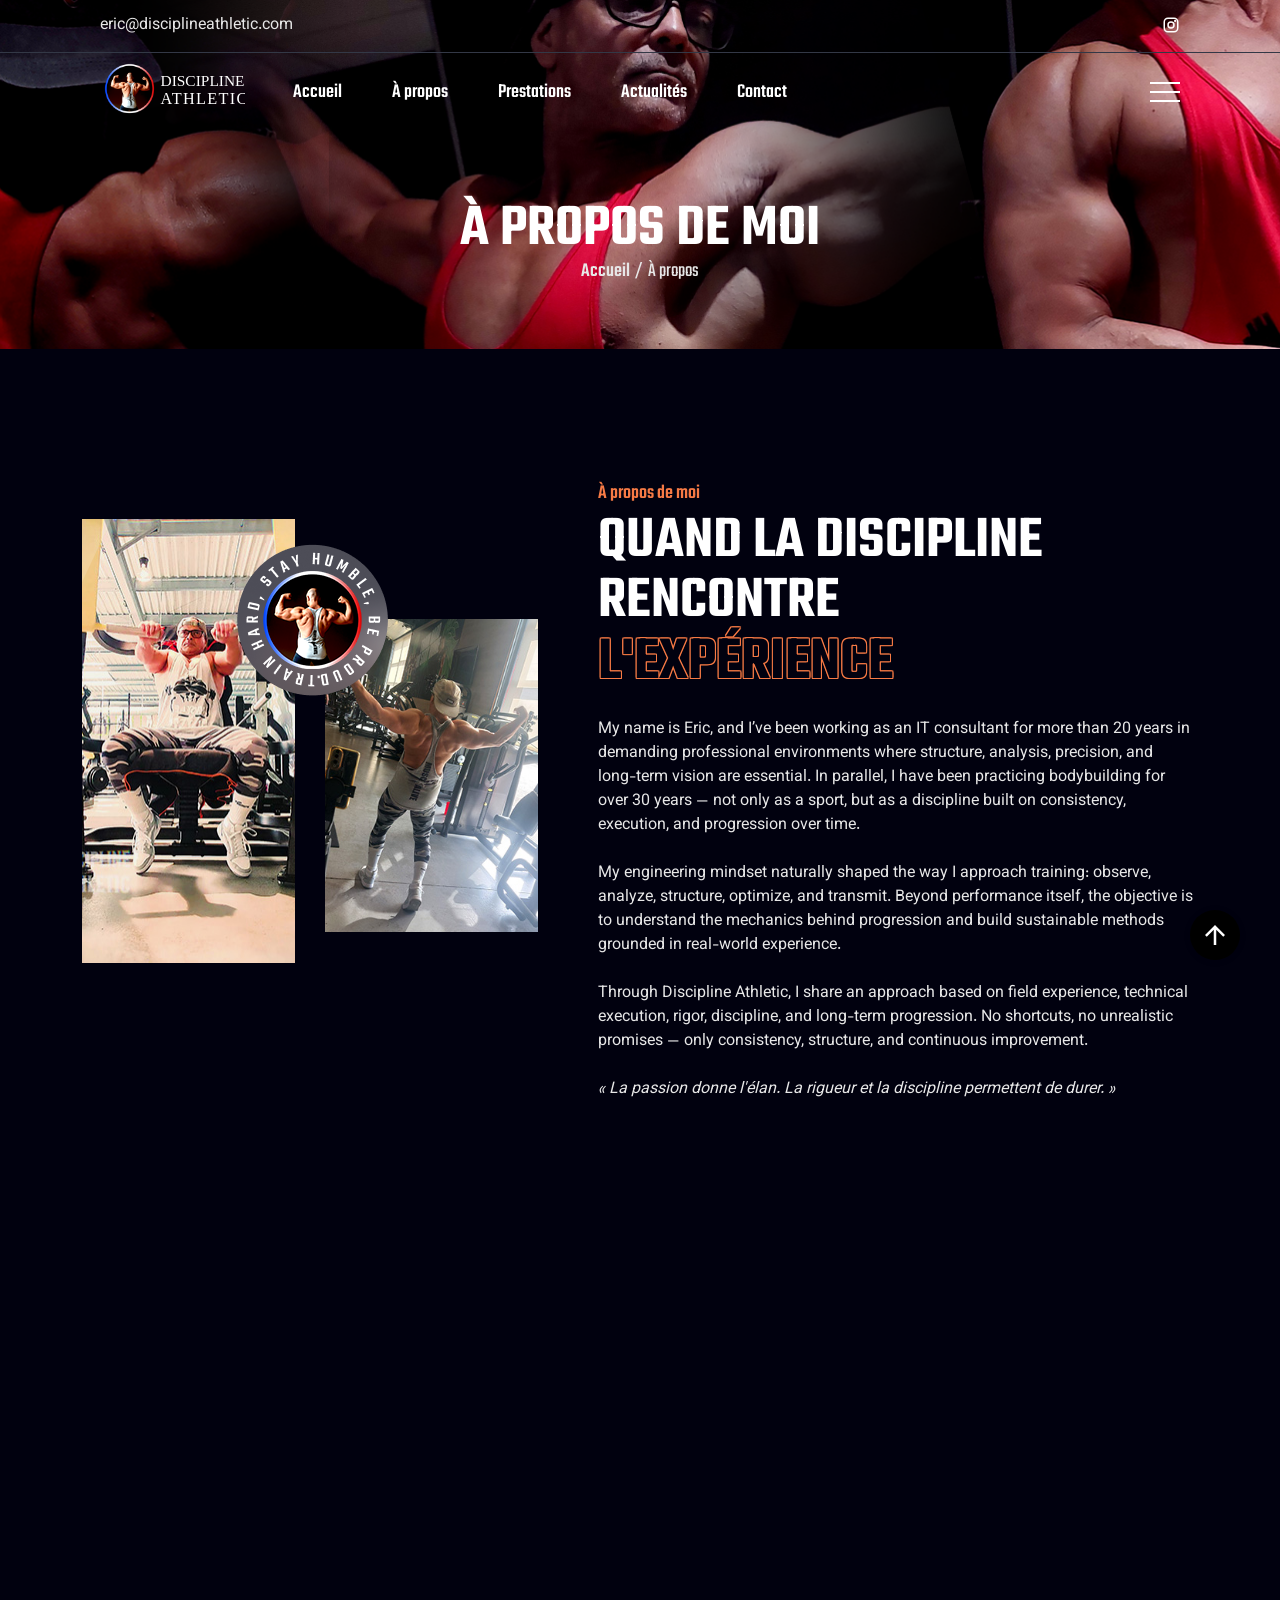
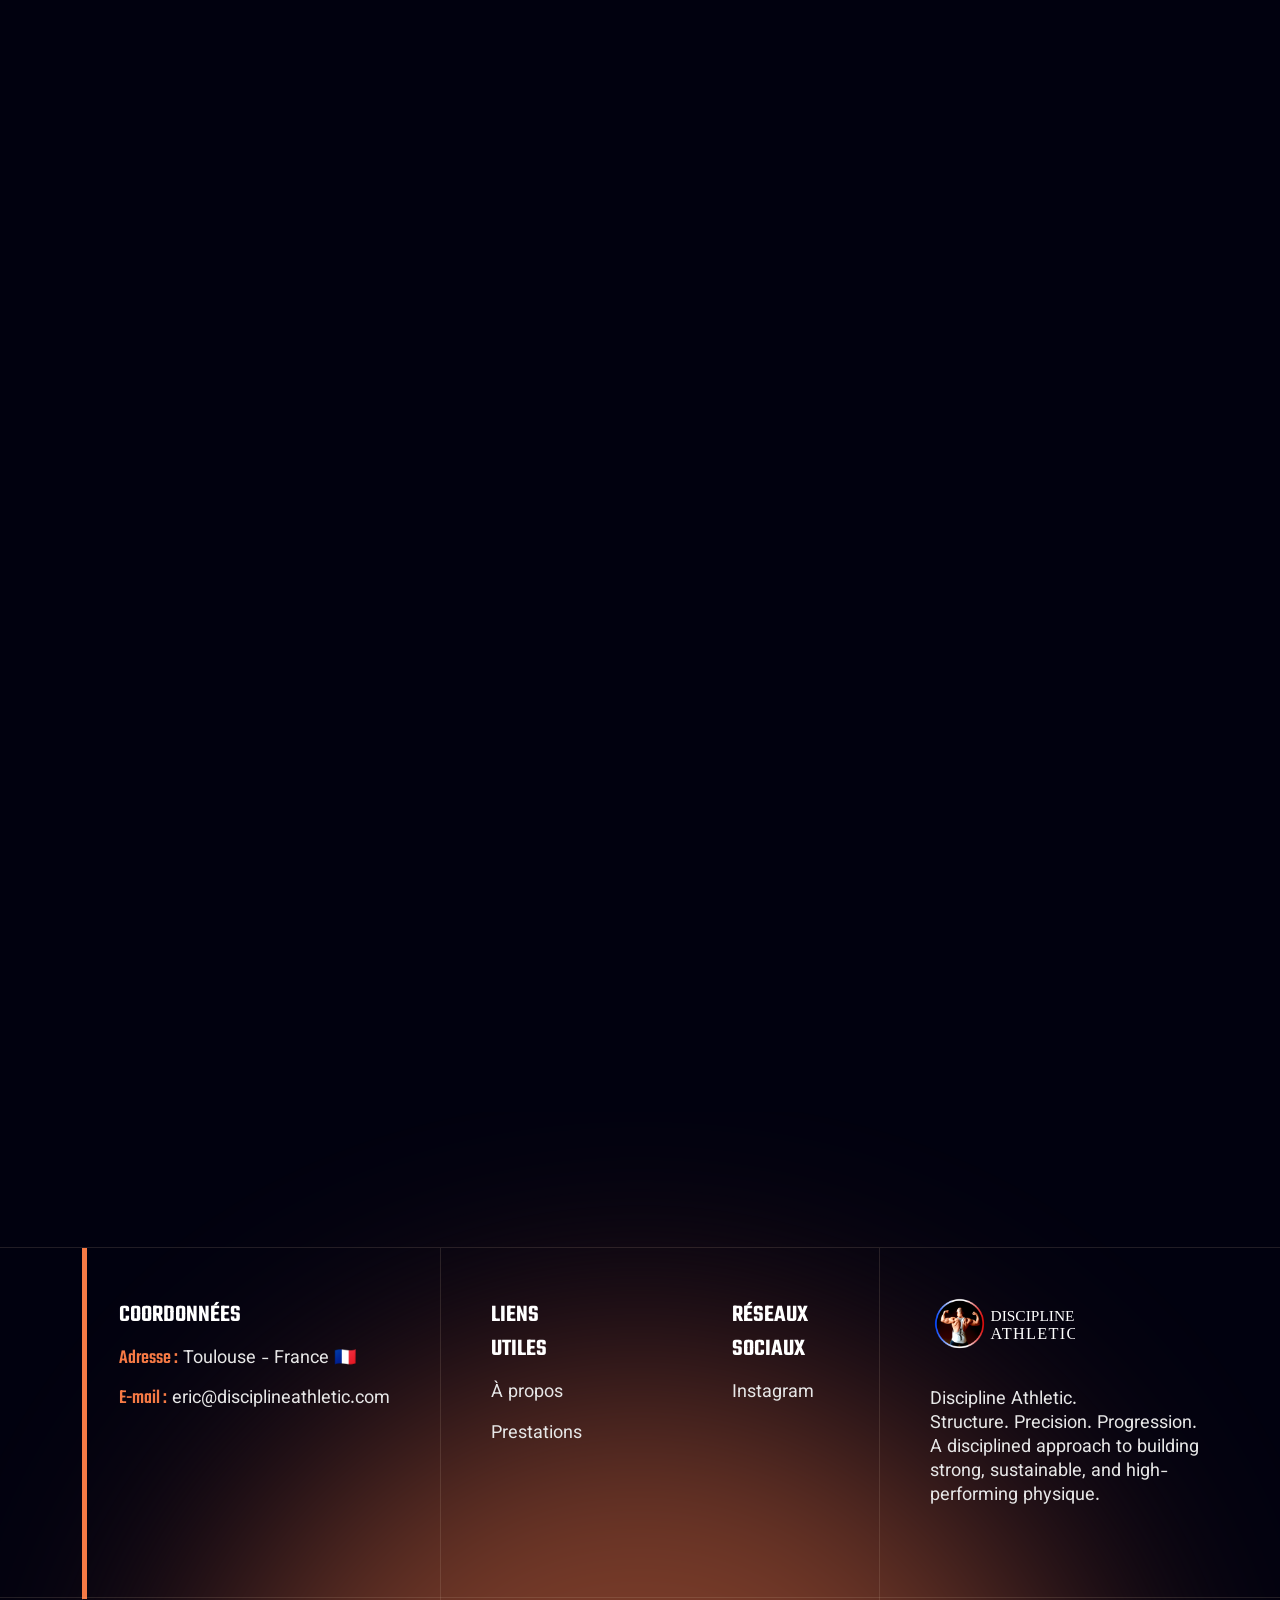
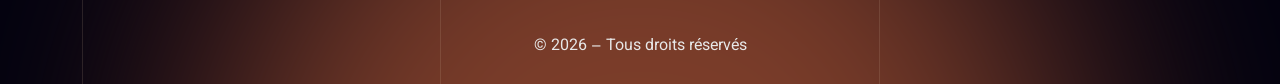
==== commit e5b2d7ed: "Traduit les contenus visibles en français : about.html" ====
--- a/about.html
+++ b/about.html
@@ -56,19 +56,19 @@
                     <ul class="ak-nav_list left-0">
 
                         <li>
-                            <a href="index.html">Home</a>
+                            <a href="index.html">Accueil</a>
                         </li>
 
                         <li>
-                            <a href="about.html">About</a>
+                            <a href="about.html">À propos</a>
                         </li>
 
                         <li>
-                            <a href="services.html">Services</a>
+                            <a href="services.html">Prestations</a>
                         </li>
 
                         <li>
-                            <a href="blog.html">Blog</a>
+                            <a href="blog.html">Actualités</a>
                         </li>
 
                         <li>
@@ -103,7 +103,7 @@
                 <a class="ak-site_branding" href="index.html">
                     <img src="assets/img/logo.svg" alt="...">
                 </a>
-                <p class="desp">Discipline Athletic is built on discipline, precision, and consistency — a focused approach to real, sustainable progress.</p>
+                <p class="desp">Discipline Athletic repose sur la rigueur, la précision et la régularité : une approche concrète pour progresser durablement.</p>
                 <div class="row row-cols-3 g-2 mt-4">
                     <div class="col">
                         <img src="assets/img/mini-gallery-1.jpg" class="img-fluid" alt="...">
@@ -126,11 +126,11 @@
                 </div>
 
                 <div class="location-contant">
-                    <h5 class="location-contant-title">LOCATION & CONTACT</h5>
-                    <h6 class="location-contant-text"><span>Address:</span>Toulouse - France Fr</h6>
-                    <h6 class="location-contant-text"><span>Email: </span><a
+                    <h5 class="location-contant-title">COORDONNÉES</h5>
+                    <h6 class="location-contant-text"><span>Adresse :</span>Toulouse - France Fr</h6>
+                    <h6 class="location-contant-text"><span>E-mail :</span><a
                             href="emailto:example@email.com">eric@disciplineathletic.com</a></h6>
-                    <!-- <h6 class="location-contant-text"><span>Open Hour:</span> Sun - Thu: Open 24/7</h6>
+                    <!-- <h6 class="location-contant-text"><span>Horaires :</span> Sun - Thu: Open 24/7</h6>
                     <div class="ak-height-40 ak-height-lg-40"></div>
                     <div class="phone"> -->
                         
@@ -168,11 +168,11 @@
         <div class="ak-height-200 ak-height-lg-130"></div>
         <div class="container">
             <div class="common-page-title">
-                <h2 class="page-title">About me</h2>
+                <h2 class="page-title">À propos de moi</h2>
                 <div class="page-subtitle">
-                    <a href="">Home</a>
+                    <a href="">Accueil</a>
                     <p>/</p>
-                    <p>About </p>
+                    <p>À propos</p>
                 </div>
             </div>
         </div>
@@ -209,17 +209,11 @@
 
             <div class="section-heading style-1">
 
-                <div class="section-subtitle">
-                    About me
-                </div>
-
-                <h2 class="section-title">
-                    When Discipline Meets
-                </h2>
-
-                <h2 class="stroke-text" data-text="Experience">
-                    Experience
-                </h2>
+                <div class="section-subtitle">À propos de moi</div>
+
+                <h2 class="section-title">Quand la discipline rencontre</h2>
+
+                <h2 class="stroke-text" data-text="Experience">l'expérience</h2>
 
                 <div class="section-short-desp mt-4">
 
@@ -247,7 +241,7 @@
 
                     <p>
                         <em>
-                            “Passion creates momentum. Rigor and discipline make it last.”
+                            « La passion donne l'élan. La rigueur et la discipline permettent de durer. »
                         </em>
                     </p>
 
@@ -269,9 +263,7 @@
     <div class="container">
 
         <div class="section-heading style-1 type-1" data-aos="zoom-out">
-            <h2 class="section-title">
-                My Athletic Journey
-            </h2>
+            <h2 class="section-title">Mon parcours sportif</h2>
         </div>
 
         <div class="ak-height-50 ak-height-lg-40"></div>
@@ -289,12 +281,10 @@
 
                 <div class="history-info-content">
 
-                    <h3 class="history-data">
-                        The Beginning
-                    </h3>
+                    <h3 class="history-data">Les débuts</h3>
 
                     <h5 class="history-title">
-                        From Tennis to Bodybuilding
+                        Du tennis au bodybuilding
                     </h5>
 
                     <p class="history-desp">
@@ -321,12 +311,10 @@
 
                 <div class="history-info-content">
 
-                    <h3 class="history-data">
-                        Structured Progress
-                    </h3>
+                    <h3 class="history-data">Une progression structurée</h3>
 
                     <h5 class="history-title">
-                        Training, Nutrition & Mindset
+                        Entraînement, nutrition et mental
                     </h5>
 
                     <p class="history-desp">
@@ -354,12 +342,10 @@
 
                 <div class="history-info-content">
 
-                    <h3 class="history-data">
-                        The Art of Posing
-                    </h3>
+                    <h3 class="history-data">L'art du posing</h3>
 
                     <h5 class="history-title">
-                        Aesthetics, Control & Expression
+                        Esthétique, maîtrise et expression
                     </h5>
 
                     <p class="history-desp">
@@ -386,13 +372,9 @@
 
                 <div class="history-info-content">
 
-                    <h3 class="history-data">
-                        Today
-                    </h3>
-
-                    <h5 class="history-title">
-                        Sharing & Transmission
-                    </h5>
+                    <h3 class="history-data">Aujourd'hui</h3>
+
+                    <h5 class="history-title">Partage et transmission</h5>
 
                     <p class="history-desp">
                         This passion and lifestyle have never left me.
@@ -428,20 +410,20 @@
                         <img src="assets/img/feature_1.png" class="feature-card-img" alt="...">
 
                         <div class="text-content">
-                            <h3>Customer-Centric Approach</h3>
+                            <h3>Accompagnement personnalisé</h3>
 
                             <p>
-                                Lorem Ipsum is simply dummy text of the printing and typesetting industry.
+                                Un accompagnement fondé sur l'écoute, la précision et l'adaptation à chaque objectif.
                             </p>
                         </div>
                     </a>
 
                     <div class='info'>
                         <div class="hover-content">
-                            <h3>Customer-Centric Approach</h3>
+                            <h3>Accompagnement personnalisé</h3>
 
                             <p>
-                                Lorem Ipsum is simply dummy text of the printing and typesetting industry.
+                                Un accompagnement fondé sur l'écoute, la précision et l'adaptation à chaque objectif.
                             </p>
                         </div>
                     </div>
@@ -452,20 +434,20 @@
                         <img src="assets/img/feature_2.png" class="feature-card-img" alt="...">
 
                         <div class="text-content">
-                            <h3>Health and Wellness</h3>
+                            <h3>Santé et bien-être</h3>
 
                             <p>
-                                Lorem Ipsum is simply dummy text of the printing and typesetting industry.
+                                Un accompagnement fondé sur l'écoute, la précision et l'adaptation à chaque objectif.
                             </p>
                         </div>
                     </a>
 
                     <div class='info'>
                         <div class="hover-content">
-                            <h3>Health and Wellness</h3>
+                            <h3>Santé et bien-être</h3>
 
                             <p>
-                                Lorem Ipsum is simply dummy text of the printing and typesetting industry.
+                                Un accompagnement fondé sur l'écoute, la précision et l'adaptation à chaque objectif.
                             </p>
                         </div>
                     </div>
@@ -476,20 +458,20 @@
                         <img src="assets/img/feature_3.png" class="feature-card-img" alt="...">
 
                         <div class="text-content">
-                            <h3>Knowledgeable Staff</h3>
+                            <h3>Expertise et transmission</h3>
 
                             <p>
-                                Lorem Ipsum is simply dummy text of the printing and typesetting industry.
+                                Un accompagnement fondé sur l'écoute, la précision et l'adaptation à chaque objectif.
                             </p>
                         </div>
                     </a>
 
                     <div class='info'>
                         <div class="hover-content">
-                            <h3>Knowledgeable Staff</h3>
+                            <h3>Expertise et transmission</h3>
 
                             <p>
-                                Lorem Ipsum is simply dummy text of the printing and typesetting industry.
+                                Un accompagnement fondé sur l'écoute, la précision et l'adaptation à chaque objectif.
                             </p>
                         </div>
                     </div>
@@ -500,20 +482,20 @@
                         <img src="assets/img/feature_4.png" class="feature-card-img" alt="...">
 
                         <div class="text-content">
-                            <h3>Quality Facilities, Equipment</h3>
+                            <h3>Qualité de l'accompagnement</h3>
 
                             <p>
-                                Lorem Ipsum is simply dummy text of the printing and typesetting industry.
+                                Un accompagnement fondé sur l'écoute, la précision et l'adaptation à chaque objectif.
                             </p>
                         </div>
                     </a>
 
                     <div class='info'>
                         <div class="hover-content">
-                            <h3>Quality Facilities, Equipment</h3>
+                            <h3>Qualité de l'accompagnement</h3>
 
                             <p>
-                                Williamsburg tofu polaroid, 90's Bushwick irony locavore ethnic meh messenger bag.
+                                Une pratique exigeante, des conseils concrets et une progression adaptée.
                             </p>
                         </div>
                     </div>
@@ -552,13 +534,9 @@
 
         <div class="section-heading style-1 type-1" data-aos="zoom-out">
 
-            <div class="section-subtitle">
-                Trainer
-            </div>
-
-            <h2 class="section-title">
-                Our Trainer
-            </h2>
+            <div class="section-subtitle">Coach</div>
+
+            <h2 class="section-title">Notre équipe</h2>
 
         </div>
 
@@ -578,7 +556,7 @@
 
                         <div>
                             <h4 class="team-title">John Wick C.</h4>
-                            <h5 class="team-subtitle">Co-Founder</h5>
+                            <h5 class="team-subtitle">Cofondateur</h5>
                         </div>
 
                     </div>
@@ -599,7 +577,7 @@
 
                         <div>
                             <h4 class="team-title">Emily Thompson</h4>
-                            <h5 class="team-subtitle">Head Trainer</h5>
+                            <h5 class="team-subtitle">Coach principal</h5>
                         </div>
 
                     </div>
@@ -620,7 +598,7 @@
 
                         <div>
                             <h4 class="team-title">Alex Ramirez</h4>
-                            <h5 class="team-subtitle">Nutrition Consultant</h5>
+                            <h5 class="team-subtitle">Conseil en nutrition</h5>
                         </div>
 
                     </div>
@@ -710,7 +688,7 @@
                                             <span></span>
                                         </span>
                                     </a>
-                                    <p class="ak-secondary-font ak-font-18">Video Feedback</p>
+                                    <p class="ak-secondary-font ak-font-18">Témoignage vidéo</p>
                                 </div>
                                 <div class="ak-height-35 ak-height-lg-25"></div>
                                 <p>"Joining this gym was a game-changer for me. The trainers are incredibly
@@ -737,7 +715,7 @@
                                             <span></span>
                                         </span>
                                     </a>
-                                    <p class="ak-secondary-font ak-font-18">Video Feedback</p>
+                                    <p class="ak-secondary-font ak-font-18">Témoignage vidéo</p>
                                 </div>
                                 <div class="ak-height-35 ak-height-lg-25"></div>
                                 <p>"This gym has made a huge difference in my life. The trainers are exceptional and
@@ -764,7 +742,7 @@
                                             <span></span>
                                         </span>
                                     </a>
-                                    <p class="ak-secondary-font ak-font-18">Video Feedback</p>
+                                    <p class="ak-secondary-font ak-font-18">Témoignage vidéo</p>
                                 </div>
                                 <div class="ak-height-35 ak-height-lg-25"></div>
                                 <p>"I can't say enough good things about this gym. The trainers are true professionals
@@ -833,14 +811,14 @@
         <div class="gallery-img-content swiper-slide">
             <img src="assets/img/gallery_2.jpg"
                 class="gallery-img zoom-hover"
-                alt="Training">
+                alt="Entraînement">
         </div>
 
         <!-- Image 3 -->
         <div class="gallery-img-content swiper-slide">
             <img src="assets/img/gallery_3.jpg"
                 class="gallery-img zoom-hover"
-                alt="Mindset">
+                alt="Mental">
         </div>
 
         <!-- Image 4 -->
@@ -882,16 +860,14 @@
     <div class="container">
         <div class="subscribe-email type2" data-aos="fade-up">
             <div class="subscribe-content">
-                <h3 class="subscribe-title">SUBSCRIBE TO OUR NEWSLETTER</h3>
-                <p class="subscribe-desp ak-font-18">Whether you're a beginner or a seasoned fitness enthusiast
+                <h3 class="subscribe-title">INSCRIVEZ-VOUS À LA NEWSLETTER</h3>
+                <p class="subscribe-desp ak-font-18">Que vous soyez débutant ou déjà expérimenté
                 </p>
             </div>
             <form class="subscribe-form">
                 <input type="text" name="email" id="email" placeholder="Enter your email..." class="email-input">
                 <button type="submit" class="secondary-btn">
-                    <span>
-                        SUBSCRIBE
-                    </span>
+                    <span>S'INSCRIRE</span>
                     <svg xmlns="http://www.w3.org/2000/svg" width="13" height="15" viewBox="0 0 13 15" fill="none">
                         <g clip-path="url(#clip0_2079_307)">
                             <path fill-rule="evenodd" clip-rule="evenodd"
@@ -920,24 +896,24 @@
             <div class="footer style-1">
                 <!-- <div class="border-footer-1"></div> -->
                 <div class="location-contact">
-                    <h5 class="title">LOCATION & CONTACT</h5>
-                    <p class="address"><span>Address:</span> Toulouse - France 🇫🇷
+                    <h5 class="title">COORDONNÉES</h5>
+                    <p class="address"><span>Adresse :</span> Toulouse - France 🇫🇷
                     </p>
-                    <a href="mailto:eric@disciplineathletic.com" class="email"><span>Email:</span> eric@disciplineathletic.com</a>
-                    <!-- <p><span class="time">Open Hour:</span> Sun - Thu: Open 24/7</p> -->
+                    <a href="mailto:eric@disciplineathletic.com" class="email"><span>E-mail :</span> eric@disciplineathletic.com</a>
+                    <!-- <p><span class="time">Horaires :</span> Sun - Thu: Open 24/7</p> -->
                 </div>
 
                 <div class="link-social">
                     <div class="link">
-                        <h5 class="title">QUICK LINK</h5>
-                        <a href="about.html">About</a>
-                        <a href="services.html">Services</a> 
-                        <!-- <a href="pricing.html">Pricing</a> -->
-                        <!-- <a href="trainer.html">Trainer</a> -->
-                        <!-- <a href="contact-us.html">Contact Us</a> -->
+                        <h5 class="title">LIENS UTILES</h5>
+                        <a href="about.html">À propos</a>
+                        <a href="services.html">Prestations</a> 
+                        <!-- <a href="pricing.html">Tarifs</a> -->
+                        <!-- <a href="trainer.html">Coach</a> -->
+                        <!-- <a href="contact-us.html">Contactez-moi</a> -->
                     </div>
                     <div class="social">
-                        <h5 class="title">SOCIAL</h5>
+                        <h5 class="title">RÉSEAUX SOCIAUX</h5>
                         <!-- <a href="https://www.facebook.com/">Facebook</a> -->
                         <a href="https://www.instagram.com/">Instagram</a>
                         <!-- <a href="https://www.linkedin.com/">LinkedIn</a> -->
@@ -978,7 +954,7 @@
         </div>
         <div class="border-footer-2"></div>
         <div class="copyright-text">
-            <p>Copyright 2026, All Right reserved</p>
+            <p>© 2026 – Tous droits réservés</p>
         </div>
     </footer>
     <!-- End Footer -->
--- a/assets/css/style.css
+++ b/assets/css/style.css
@@ -5623,4 +5623,291 @@
 
 .zoom-hover:hover {
     transform: scale(1.12);
+}
+
+/* ===== Fix logo cropped on mobile - stronger override ===== */
+
+.ak-site_header.ak-style1 .ak-main_header_in {
+  overflow: visible !important;
+}
+
+.ak-site_header.ak-style1 .ak-main_header_center {
+  overflow: visible !important;
+}
+
+.ak-site_header.ak-style1 .ak-main_header_center .ak-site_branding {
+  overflow: visible !important;
+  height: auto !important;
+  max-height: none !important;
+}
+
+.ak-site_branding img {
+  display: block !important;
+  width: auto !important;
+  height: auto !important;
+  max-width: 150px !important;
+  max-height: none !important;
+  object-fit: contain !important;
+}
+
+@media screen and (max-width: 575px) {
+  .ak-site_header.ak-style1 .ak-main_header_in {
+    height: 90px !important;
+  }
+
+  .ak-site_header.ak-style1 .ak-main_header_center .ak-site_branding {
+    left: 10px !important;
+    width: 135px !important;
+  }
+
+  .ak-site_branding img {
+    max-width: 135px !important;
+  }
+}
+
+/* ===== Fix hero mobile overflow ===== */
+
+@media screen and (max-width: 575px) {
+  .ak-hero.ak-style2 .hero-content-2 {
+    position: relative;
+    width: calc(100vw - 30px);
+    max-width: calc(100vw - 30px);
+    margin-left: 15px;
+    margin-right: 15px;
+    padding-top: 180px;
+    overflow: hidden;
+  }
+
+  .ak-hero.ak-style2 .hero-content-2 .hero-stroke-text {
+    width: 100%;
+    max-width: 100%;
+    overflow: hidden;
+  }
+
+ .ak-hero.ak-style2 .hero-content-2 .hero-stroke-text .hero-stroke-text-one {
+    font-size: 40px !important;
+    line-height: 0.9;
+    letter-spacing: -2px;
+}
+
+  .ak-hero.ak-style2 .hero-content-2 .hero-stroke-text .hero-stroke-text-two {
+    font-size: 48px !important;
+    line-height: 0.95;
+  }
+
+  .ak-hero.ak-style2 .hero-content-2 .hero-stroke-text .hero-title-three {
+    font-size: 38px !important;
+    line-height: 1;
+  }
+
+  .ak-hero.ak-style2 .hero-content-2 .hero-desp {
+    width: 100%;
+    max-width: 100%;
+    font-size: 16px;
+    line-height: 24px;
+    white-space: normal;
+    overflow-wrap: break-word;
+  }
+}
+/* ===== Video placeholder modal ===== */
+
+.video-placeholder-modal {
+  position: fixed;
+  inset: 0;
+  z-index: 999999;
+  display: none;
+  align-items: center;
+  justify-content: center;
+  padding: 30px;
+  background: rgba(0, 0, 0, 0.9);
+}
+
+.video-placeholder-modal.active {
+  display: flex;
+}
+
+.video-placeholder-modal img {
+  max-width: 90vw;
+  max-height: 85vh;
+  object-fit: contain;
+  box-shadow: 0 0 40px rgba(246, 122, 69, 0.35);
+}
+
+.video-placeholder-close {
+  position: fixed;
+  top: 25px;
+  right: 35px;
+  z-index: 1000000;
+  border: none;
+  background: transparent;
+  color: #ffffff;
+  font-size: 52px;
+  line-height: 1;
+  cursor: pointer;
+}
+
+.video-placeholder-close:hover {
+  color: #f67a45;
+}
+
+.video-placeholder-button {
+  border: none;
+  background: transparent;
+  padding: 0;
+  cursor: pointer;
+}
+
+.video-placeholder-button:focus {
+  outline: none;
+}
+
+/* Services cards keep hover effect but normal cursor */
+
+.services-img-content {
+  cursor: default !important;
+}
+
+.services-img-content:hover {
+  cursor: default !important;
+}
+
+.hero-premium-note{
+    display: flex;
+    align-items: center;
+    gap: 18px;
+
+    margin-top: 8px;
+    margin-bottom: 0px;
+
+    max-width: 760px;
+}
+
+.hero-premium-note span{
+    width: 4px;
+    height: 70px;
+    background: #ffffff;
+    flex-shrink: 0;
+    box-shadow: 0 0 14px rgba(255,255,255,0.35);
+}
+
+.hero-premium-note p{
+    margin: 0;
+    font-size: 16px;
+    line-height: 1.5;
+    letter-spacing: 2px;
+    text-transform: uppercase;
+    color: #f67a45;
+    font-weight: 700;
+}
+
+/* ===== HERO MOBILE OPTIMIZATION ===== */
+
+@media screen and (max-width: 767px) {
+
+  .ak-hero.ak-style2 .ak-hero-bg{
+    position: absolute !important;
+    top: 0;
+    left: 0;
+
+    width: 100%;
+    height: 100% !important;
+
+    object-fit: cover !important;
+
+    transform: none !important;
+  }
+
+  /* ===== SOFT DARK OVERLAY ===== */
+
+  .ak-hero.ak-style2::before {
+    content: "";
+    position: absolute;
+    inset: 0;
+
+    background:
+      linear-gradient(
+        90deg,
+        rgba(0, 0, 0, 0.92) 0%,
+        rgba(0, 0, 0, 0.82) 28%,
+        rgba(0, 0, 0, 0.55) 55%,
+        rgba(0, 0, 0, 0.20) 78%,
+        rgba(0, 0, 0, 0.05) 100%
+      );
+
+    z-index: 1;
+
+    pointer-events: none;
+  }
+
+  .ak-hero.ak-style2 .hero-content-2{
+    position: relative;
+    z-index: 2;
+  }
+
+  /* ===== SLIDE 1 ===== */
+
+  .ak-hero.ak-style2 .hero-bg-1{
+    width: 120% !important;
+
+    left: 0.5% !important;
+
+    object-position: 82% center !important;
+
+    opacity: 0.75;
+  }
+
+  /* ===== SLIDE 2 ===== */
+
+  .ak-hero.ak-style2 .hero-bg-2{
+    width: 135% !important;
+
+    left: auto !important;
+
+    right: -45% !important;
+
+    object-position: 86% center !important;
+
+    opacity: 0.90;
+  }
+
+  /* ===== PREMIUM NOTE ===== */
+
+  .hero-premium-note{
+    display: flex;
+    align-items: center;
+
+    gap: 14px;
+
+    margin-top: 24px;
+
+    max-width: 320px;
+  }
+
+  .hero-premium-note span{
+    width: 4px;
+    height: 64px;
+
+    background: #ffffff;
+
+    flex-shrink: 0;
+
+    box-shadow: 0 0 14px rgba(255,255,255,0.35);
+  }
+
+  .hero-premium-note p{
+    margin: 0;
+
+    font-size: 16px;
+
+    line-height: 1.5;
+
+    letter-spacing: 2px;
+
+    text-transform: uppercase;
+
+    color: #f67a45;
+
+    font-weight: 700;
+  }
+
 }
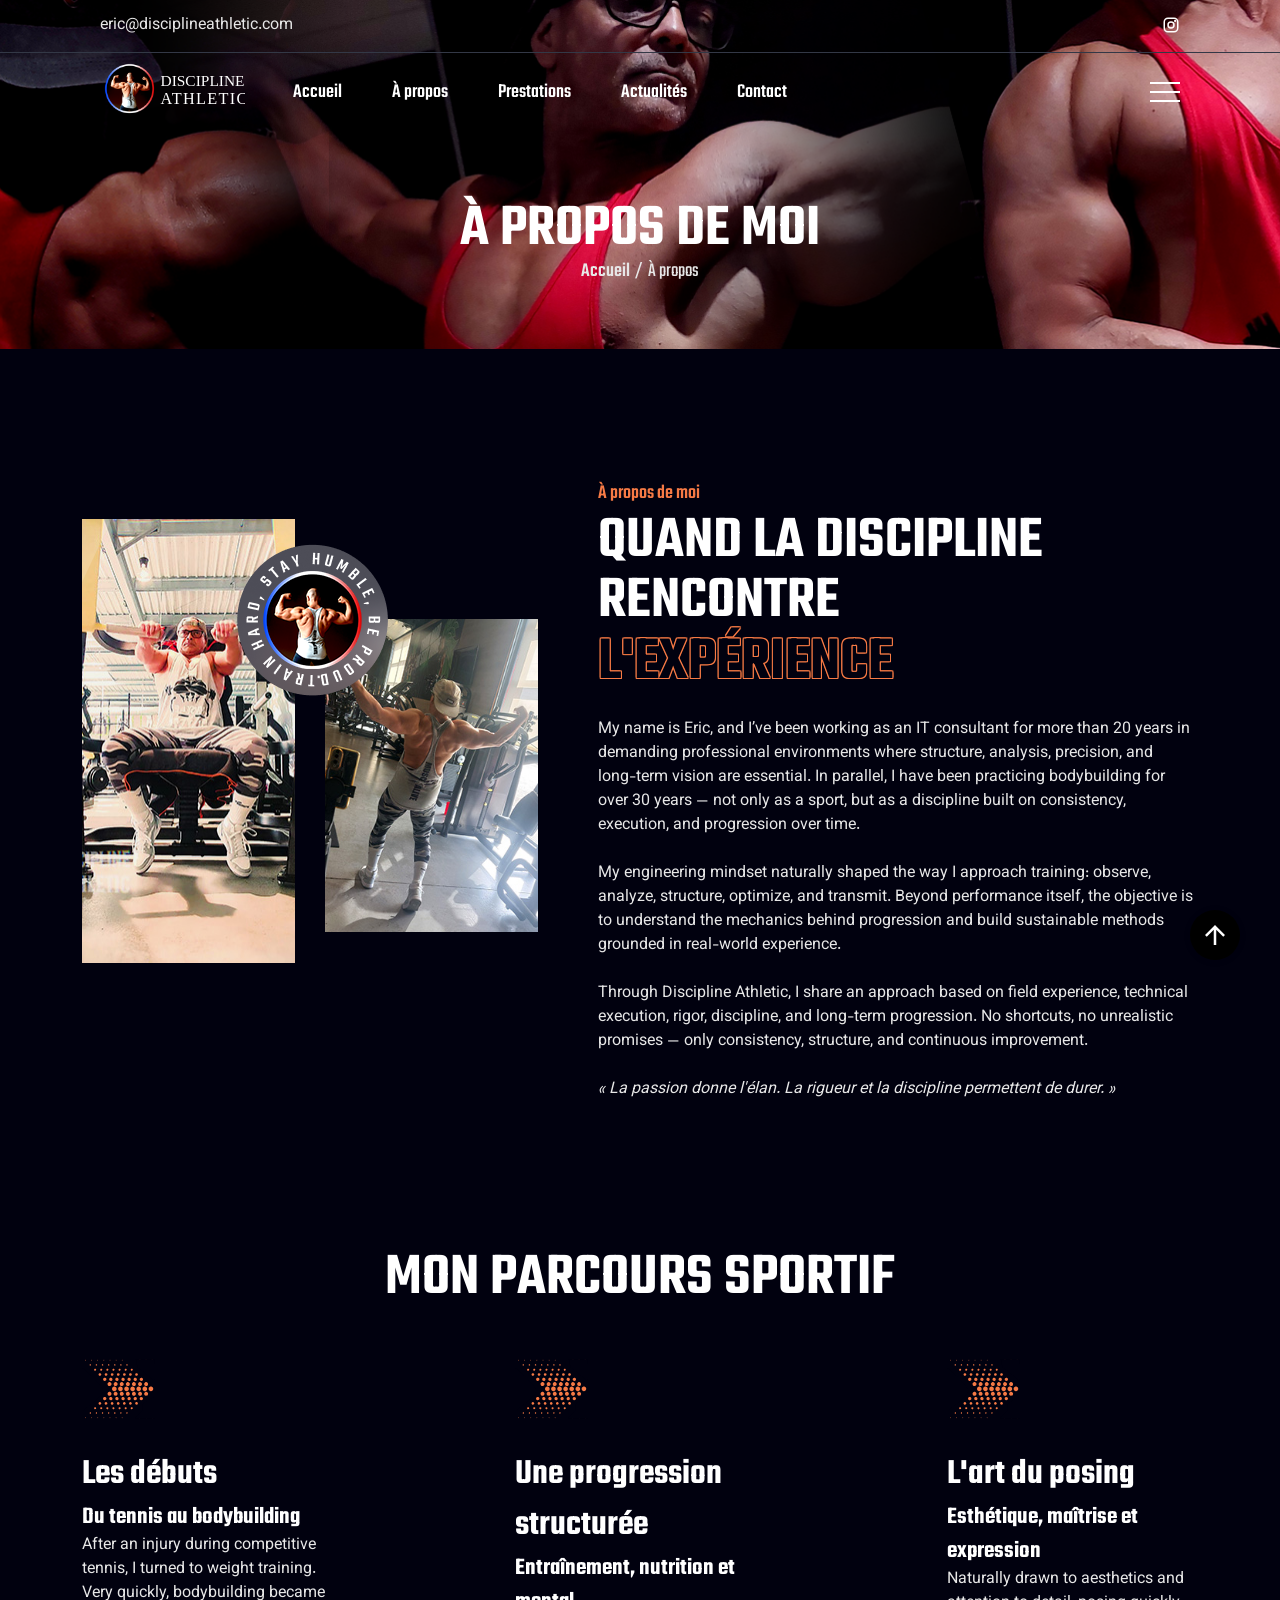
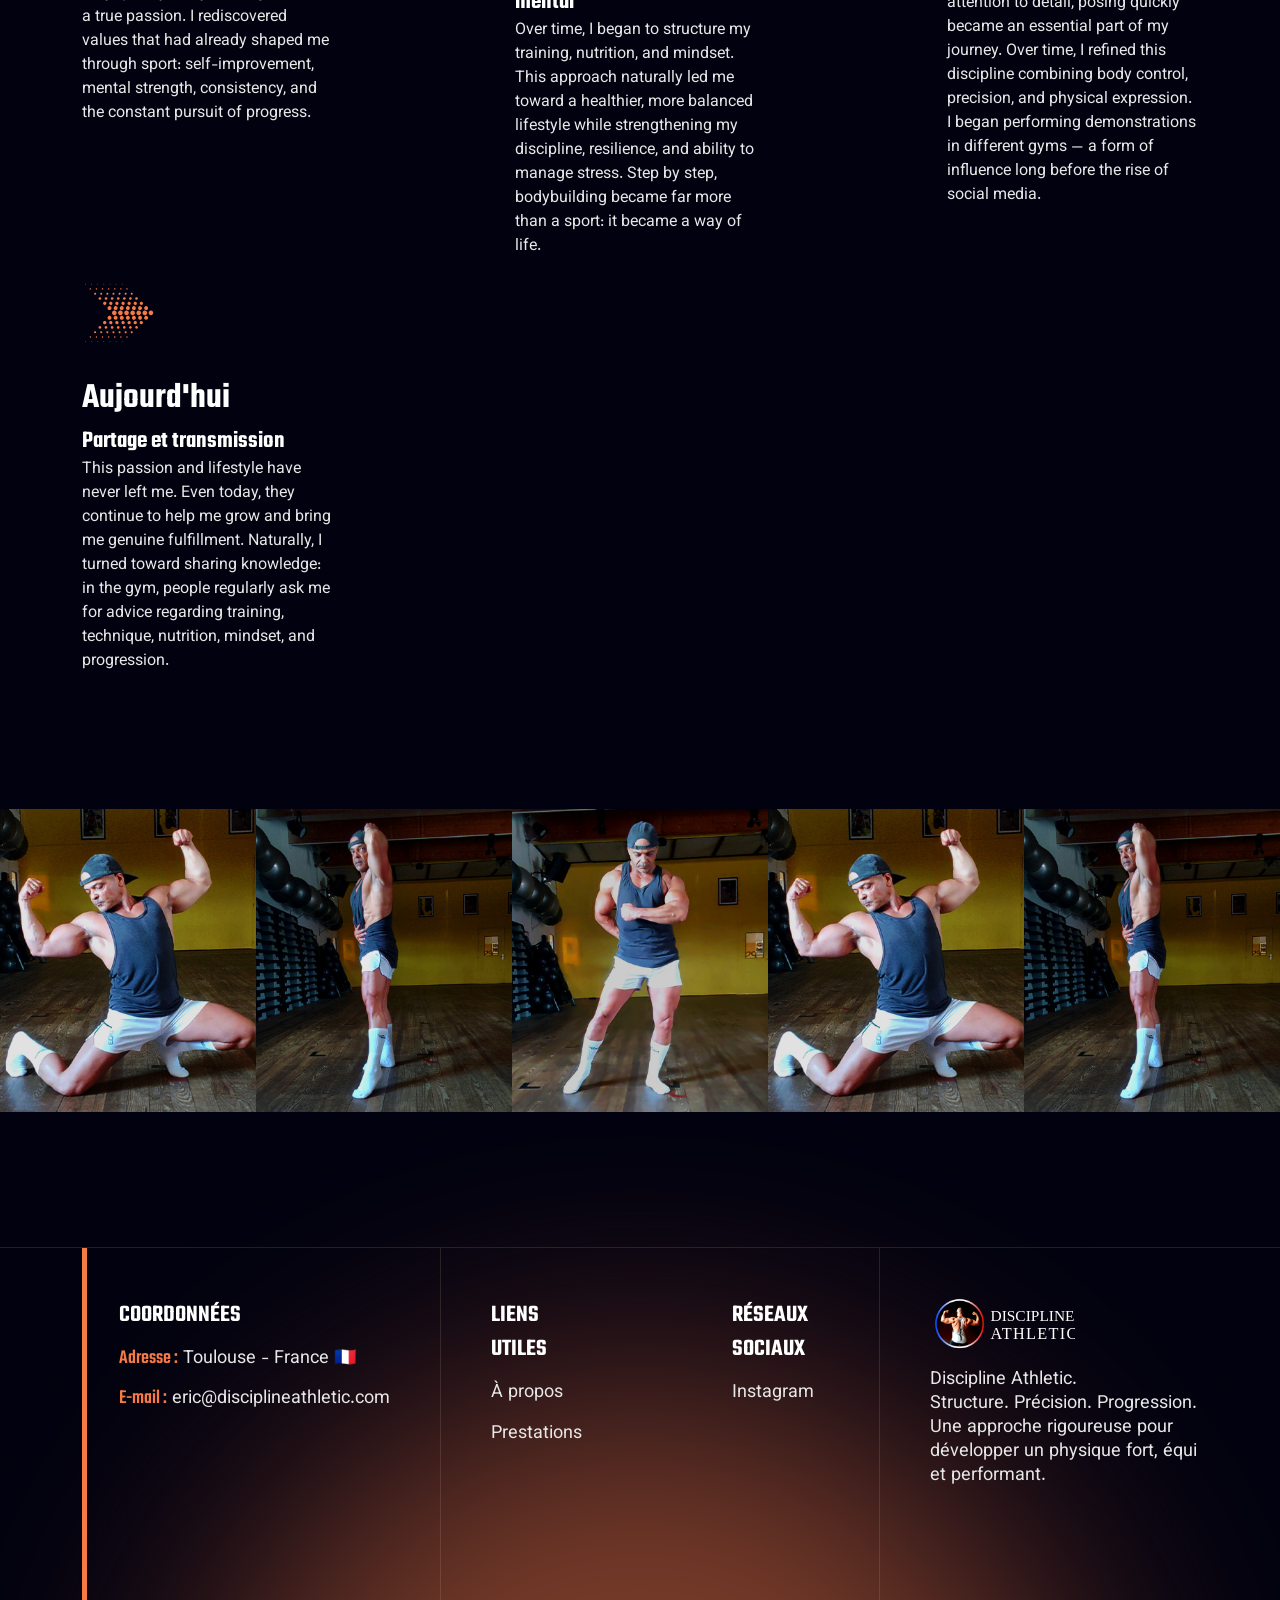
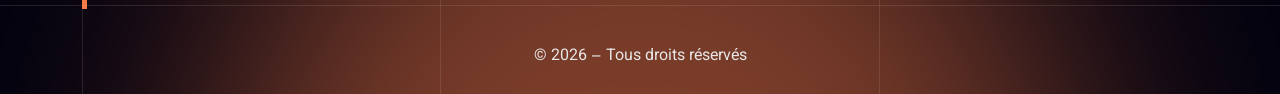
==== commit 21b212c6: "Corrige les derniers textes anglais et le balisage de about.html" ====
--- a/about.html
+++ b/about.html
@@ -1,5 +1,5 @@
 <!DOCTYPE html>
-<html class="no-js" lang="en">
+<html class="no-js" lang="fr">
 
 <head>
     <!-- Meta Tags -->
@@ -96,7 +96,7 @@
     <div class="offcanvas offcanvas-end style-2" tabindex="-1" id="offcanvasRight">
         <div class="offcanvas-header">
             <button type="button" class="btn-close btn-close-white style-2" data-bs-dismiss="offcanvas"
-                aria-label="Close"></button>
+                aria-label="Fermer"></button>
         </div>
         <div class="offcanvas-body">
             <div class="offcanvas-body-coustom-style">
@@ -127,7 +127,7 @@
 
                 <div class="location-contant">
                     <h5 class="location-contant-title">COORDONNÉES</h5>
-                    <h6 class="location-contant-text"><span>Adresse :</span>Toulouse - France Fr</h6>
+                    <h6 class="location-contant-text"><span>Adresse :</span>Toulouse – France</h6>
                     <h6 class="location-contant-text"><span>E-mail :</span><a
                             href="emailto:example@email.com">eric@disciplineathletic.com</a></h6>
                     <!-- <h6 class="location-contant-text"><span>Horaires :</span> Sun - Thu: Open 24/7</h6>
@@ -925,11 +925,10 @@
                     <div class="logo">
                         <img src="assets/img/logo.svg" alt="logo">
                     </div>
-                    <p class="desp"><p>
-  Discipline Athletic.<br>
-  Structure. Precision. Progression.<br>
-  A disciplined approach to building a strong, sustainable, and high-performing physique.
-</p>
+                    <div class="desp"><p>Discipline Athletic.<br>
+  Structure. Précision. Progression.<br>
+  Une approche rigoureuse pour développer un physique fort, équilibré et performant.
+</p></div>
                     <!-- <a href="tel:(406)5550120" class="phone"> -->
                         <span class="icon">
                             <svg width="40" height="41" viewBox="0 0 40 41" fill="none"
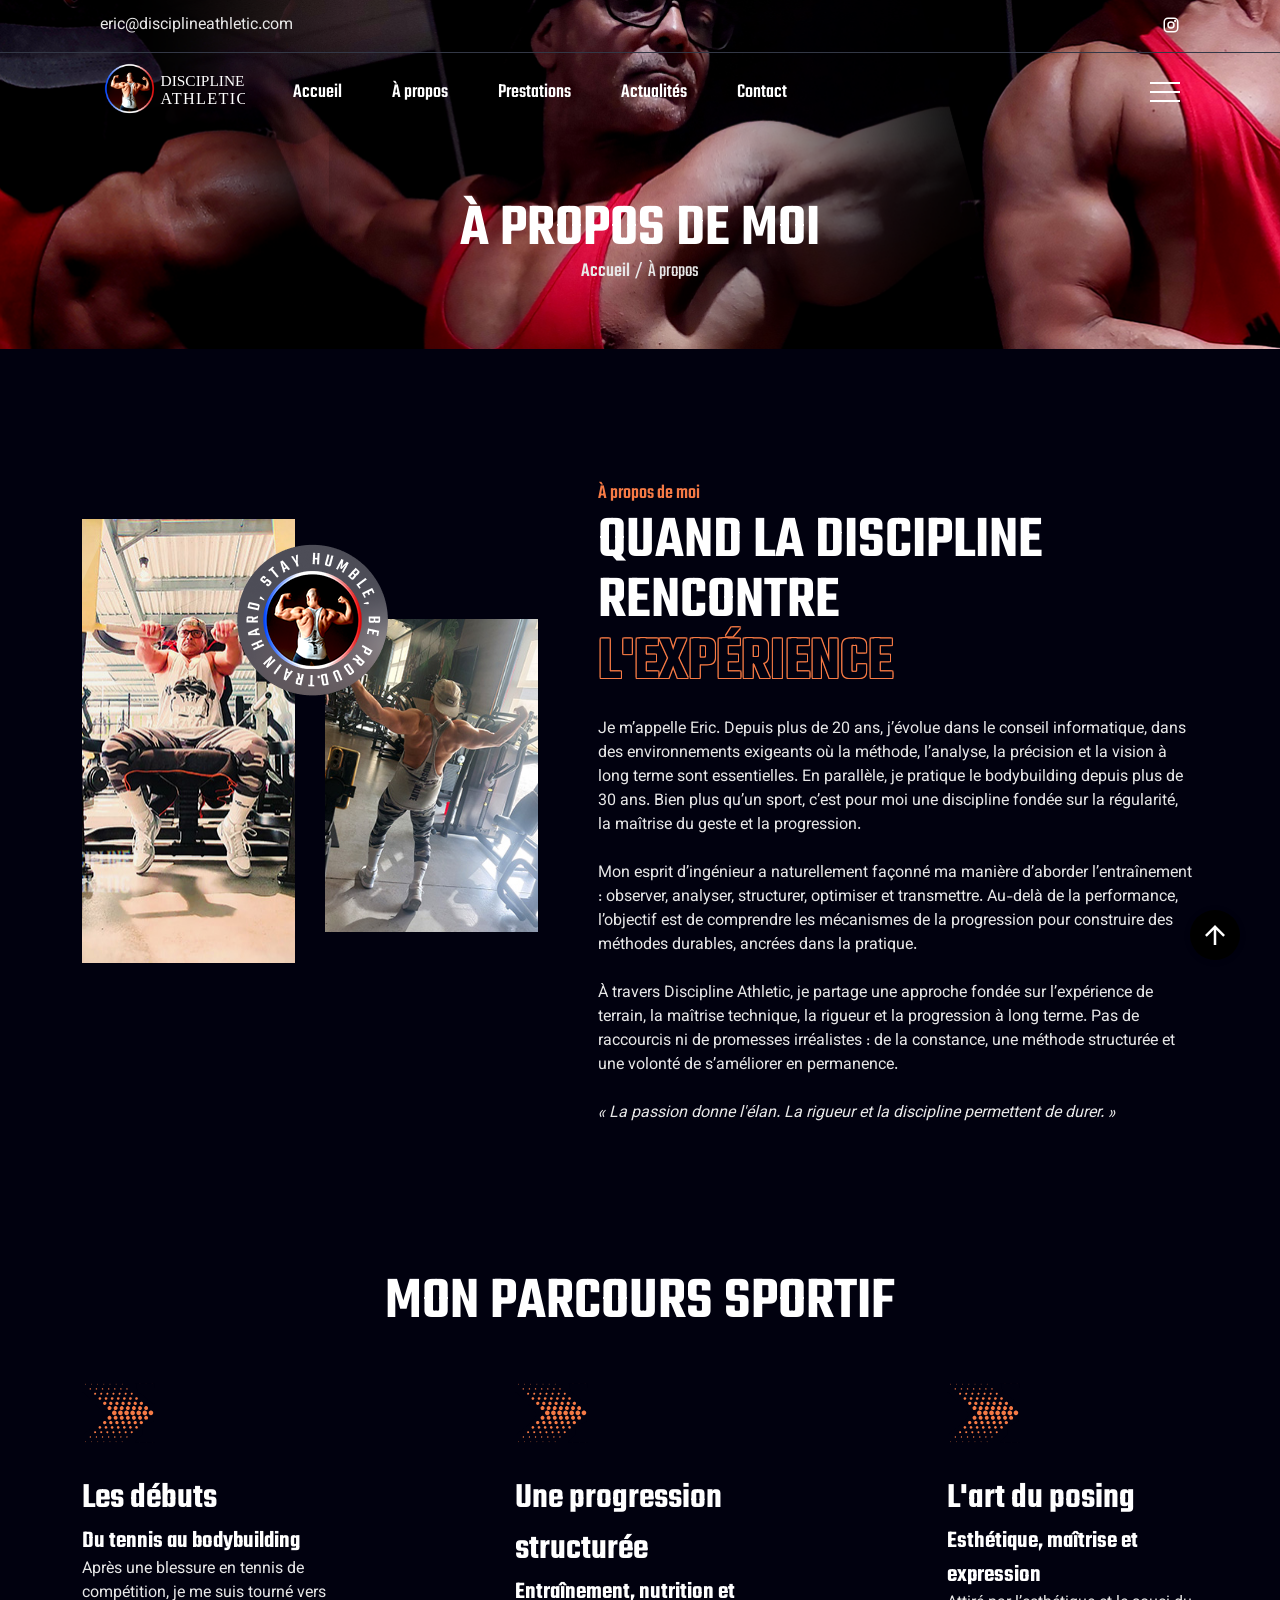
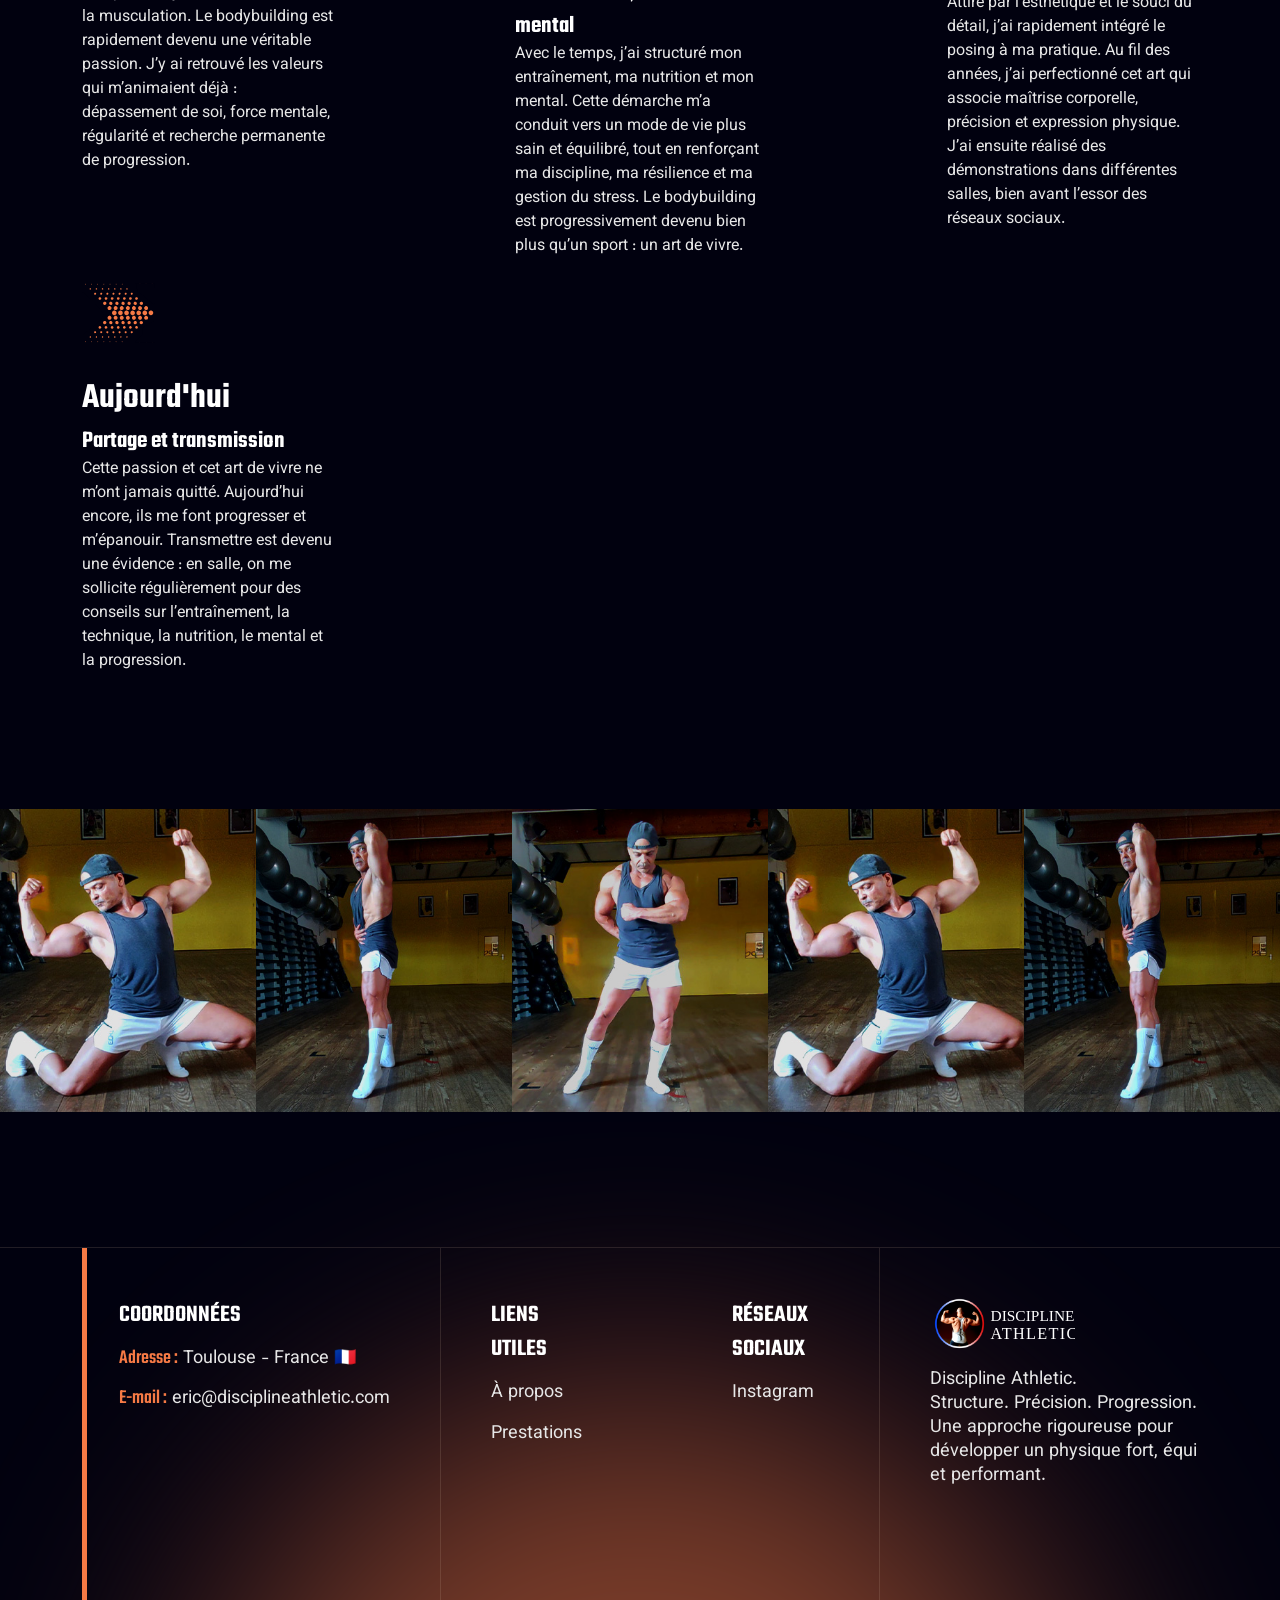
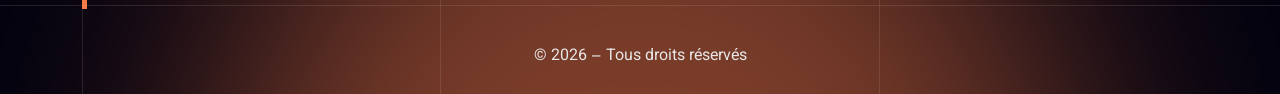
==== commit 5edd99c1: "Francise intégralement la présentation et le parcours sportif" ====
--- a/about.html
+++ b/about.html
@@ -218,23 +218,19 @@
                 <div class="section-short-desp mt-4">
 
                     <p>
-                        My name is Eric, and I’ve been working as an IT consultant for more than 20 years in demanding professional environments where structure, analysis, precision, and long-term vision are essential.
-                        In parallel, I have been practicing bodybuilding for over 30 years — not only as a sport, but as a discipline built on consistency, execution, and progression over time.
+                        Je m’appelle Eric. Depuis plus de 20 ans, j’évolue dans le conseil informatique, dans des environnements exigeants où la méthode, l’analyse, la précision et la vision à long terme sont essentielles. En parallèle, je pratique le bodybuilding depuis plus de 30 ans. Bien plus qu’un sport, c’est pour moi une discipline fondée sur la régularité, la maîtrise du geste et la progression.
                     </p>
 
                     <br>
 
                     <p>
-                        My engineering mindset naturally shaped the way I approach training:
-                        observe, analyze, structure, optimize, and transmit.
-                        Beyond performance itself, the objective is to understand the mechanics behind progression and build sustainable methods grounded in real-world experience.
+                        Mon esprit d’ingénieur a naturellement façonné ma manière d’aborder l’entraînement : observer, analyser, structurer, optimiser et transmettre. Au-delà de la performance, l’objectif est de comprendre les mécanismes de la progression pour construire des méthodes durables, ancrées dans la pratique.
                     </p>
 
                     <br>
 
                     <p>
-                        Through Discipline Athletic, I share an approach based on field experience, technical execution, rigor, discipline, and long-term progression.
-                        No shortcuts, no unrealistic promises — only consistency, structure, and continuous improvement.
+                        À travers Discipline Athletic, je partage une approche fondée sur l’expérience de terrain, la maîtrise technique, la rigueur et la progression à long terme. Pas de raccourcis ni de promesses irréalistes : de la constance, une méthode structurée et une volonté de s’améliorer en permanence.
                     </p>
 
                     <br>
@@ -288,12 +284,7 @@
                     </h5>
 
                     <p class="history-desp">
-                        After an injury during competitive tennis,
-                        I turned to weight training.
-                        Very quickly, bodybuilding became a true passion.
-                        I rediscovered values that had already shaped me through sport:
-                        self-improvement, mental strength, consistency,
-                        and the constant pursuit of progress.
+                        Après une blessure en tennis de compétition, je me suis tourné vers la musculation. Le bodybuilding est rapidement devenu une véritable passion. J’y ai retrouvé les valeurs qui m’animaient déjà : dépassement de soi, force mentale, régularité et recherche permanente de progression.
                     </p>
 
                 </div>
@@ -318,13 +309,7 @@
                     </h5>
 
                     <p class="history-desp">
-                        Over time, I began to structure my training,
-                        nutrition, and mindset.
-                        This approach naturally led me toward a healthier,
-                        more balanced lifestyle while strengthening my discipline,
-                        resilience, and ability to manage stress.
-                        Step by step, bodybuilding became far more than a sport:
-                        it became a way of life.
+                        Avec le temps, j’ai structuré mon entraînement, ma nutrition et mon mental. Cette démarche m’a conduit vers un mode de vie plus sain et équilibré, tout en renforçant ma discipline, ma résilience et ma gestion du stress. Le bodybuilding est progressivement devenu bien plus qu’un sport : un art de vivre.
                     </p>
 
                 </div>
@@ -349,12 +334,7 @@
                     </h5>
 
                     <p class="history-desp">
-                        Naturally drawn to aesthetics and attention to detail,
-                        posing quickly became an essential part of my journey.
-                        Over time, I refined this discipline combining body control,
-                        precision, and physical expression.
-                        I began performing demonstrations in different gyms —
-                        a form of influence long before the rise of social media.
+                        Attiré par l’esthétique et le souci du détail, j’ai rapidement intégré le posing à ma pratique. Au fil des années, j’ai perfectionné cet art qui associe maîtrise corporelle, précision et expression physique. J’ai ensuite réalisé des démonstrations dans différentes salles, bien avant l’essor des réseaux sociaux.
                     </p>
 
                 </div>
@@ -377,12 +357,7 @@
                     <h5 class="history-title">Partage et transmission</h5>
 
                     <p class="history-desp">
-                        This passion and lifestyle have never left me.
-                        Even today, they continue to help me grow
-                        and bring me genuine fulfillment.
-                        Naturally, I turned toward sharing knowledge:
-                        in the gym, people regularly ask me for advice regarding
-                        training, technique, nutrition, mindset, and progression.
+                        Cette passion et cet art de vivre ne m’ont jamais quitté. Aujourd’hui encore, ils me font progresser et m’épanouir. Transmettre est devenu une évidence : en salle, on me sollicite régulièrement pour des conseils sur l’entraînement, la technique, la nutrition, le mental et la progression.
                     </p>
 
                 </div>
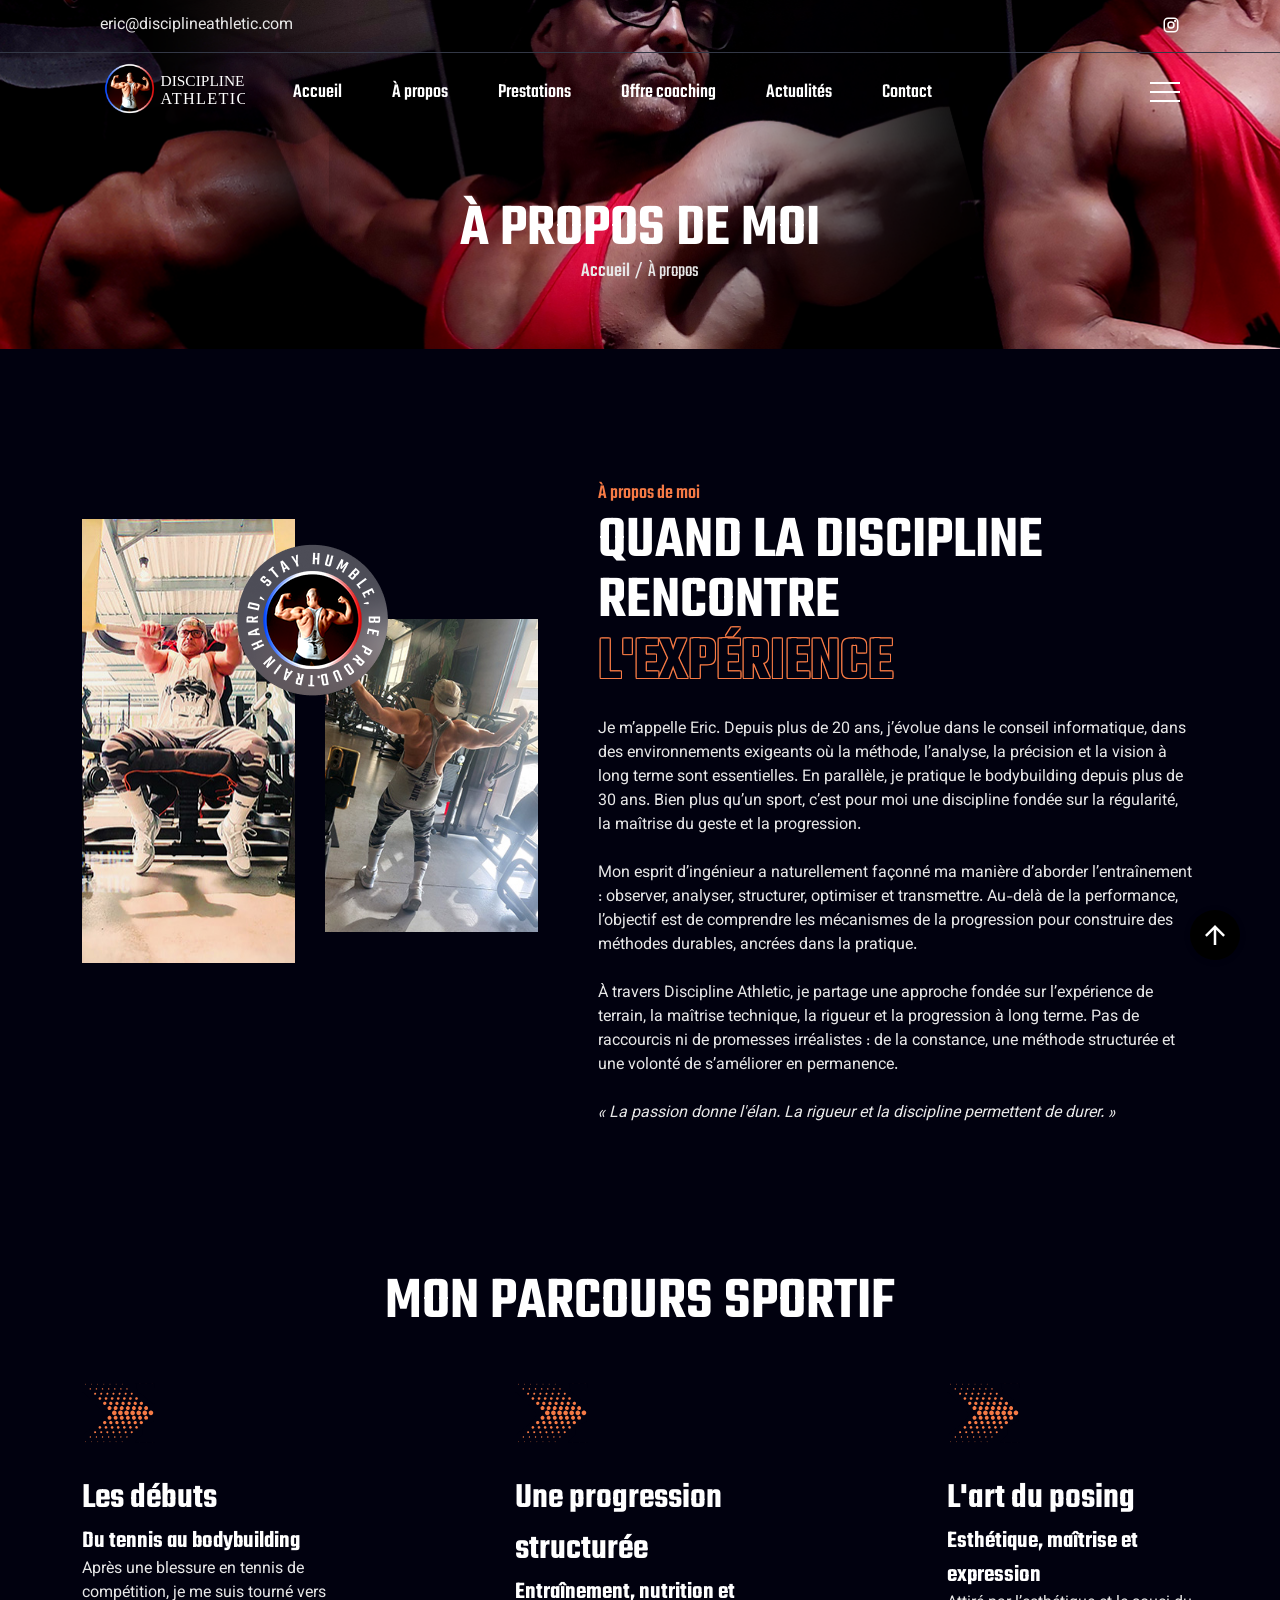
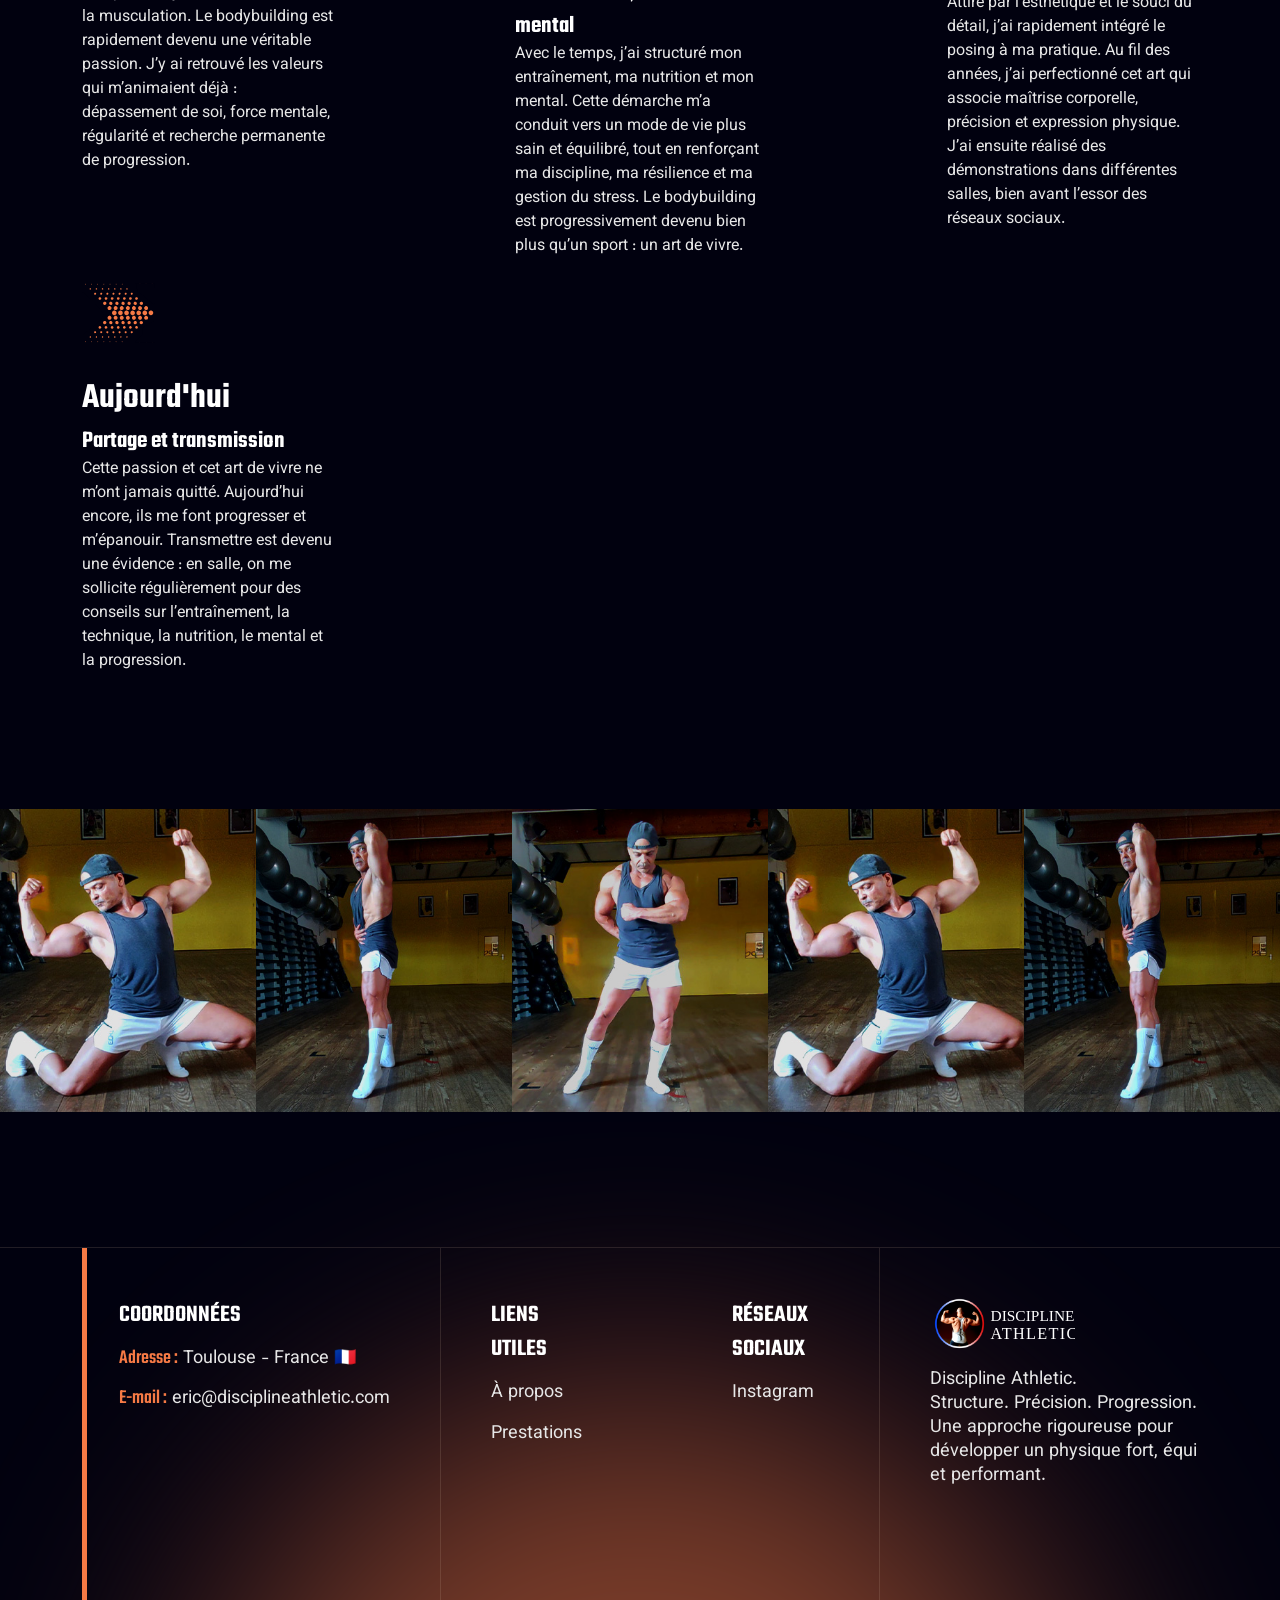
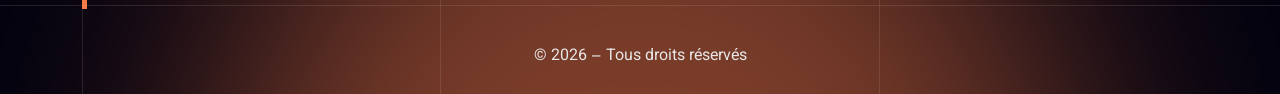
==== commit 6a961730: "Add Coaching V4 link to main navigation" ====
--- a/about.html
+++ b/about.html
@@ -66,6 +66,7 @@
                         <li>
                             <a href="services.html">Prestations</a>
                         </li>
+                        <li><a href="https://carwars.github.io/disciplineathletic-coaching-preview/" target="_blank" rel="noopener noreferrer">Offre coaching</a></li>
 
                         <li>
                             <a href="blog.html">Actualités</a>
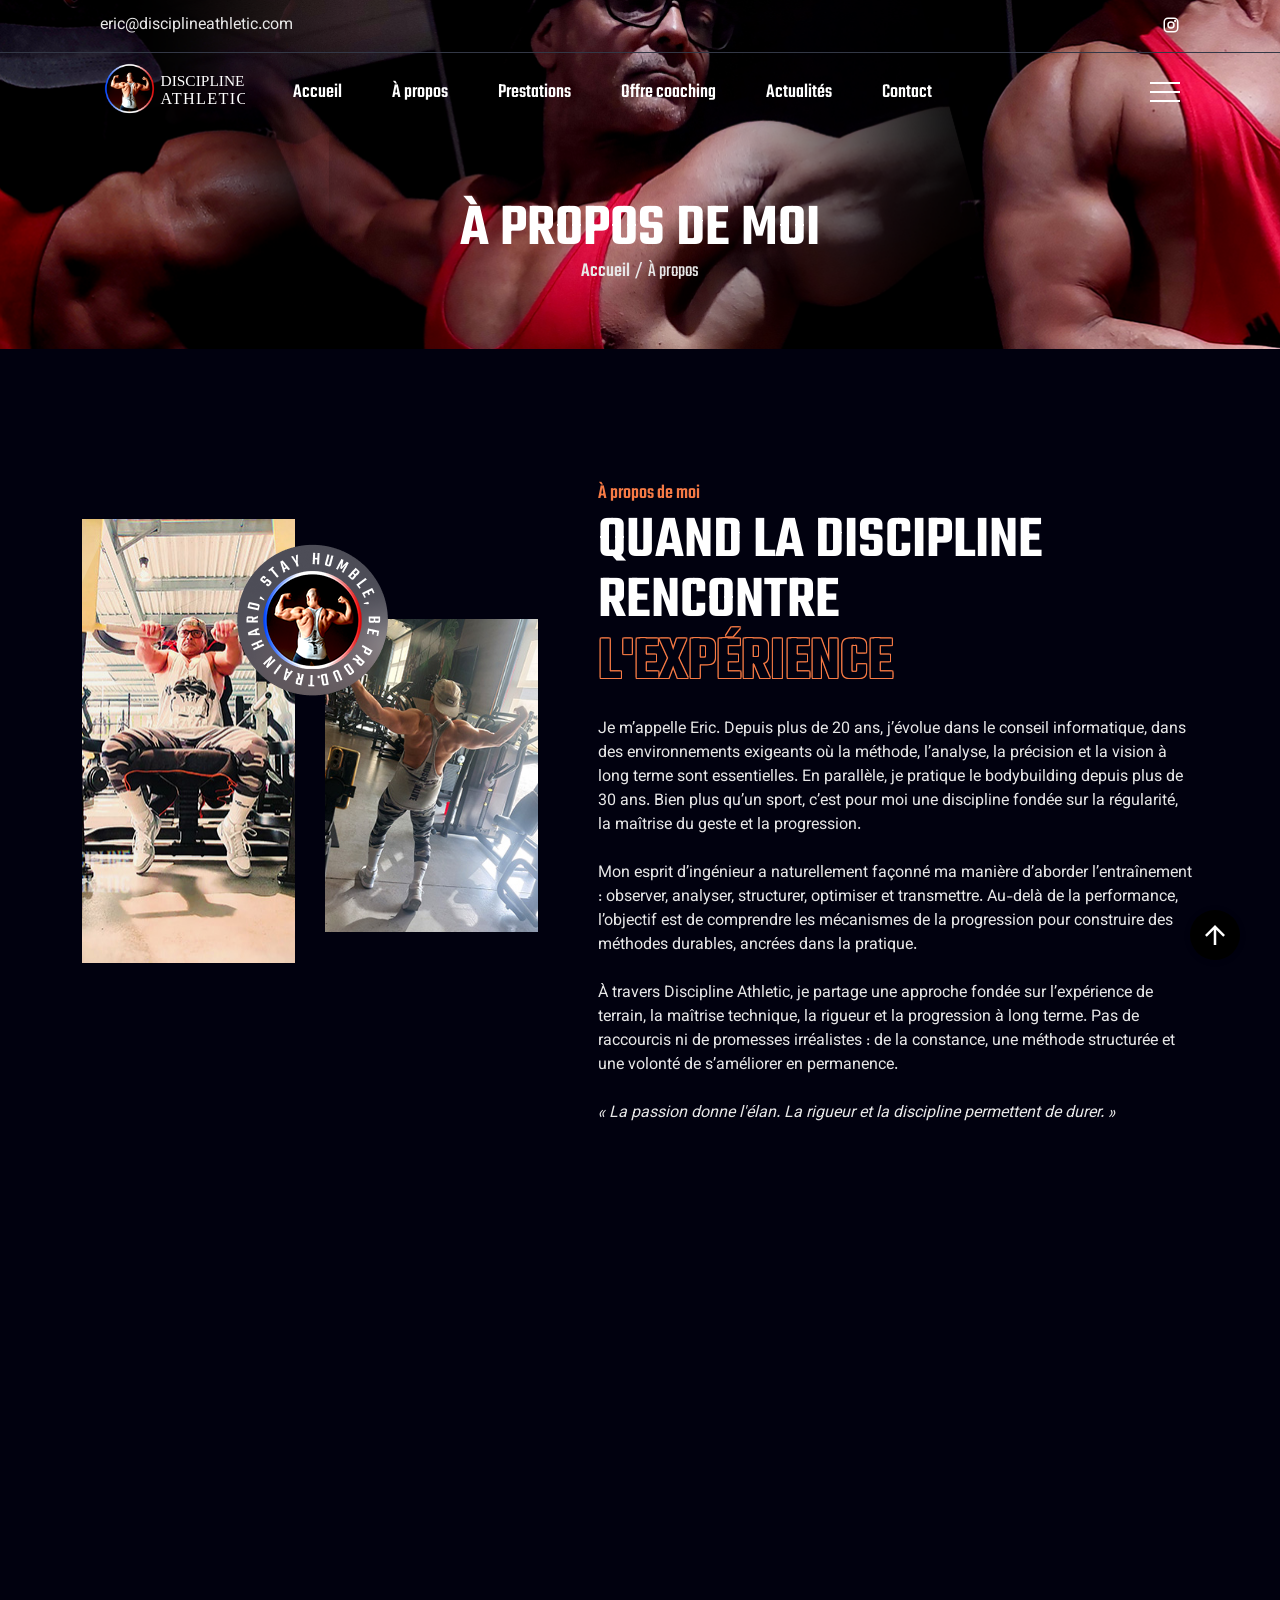
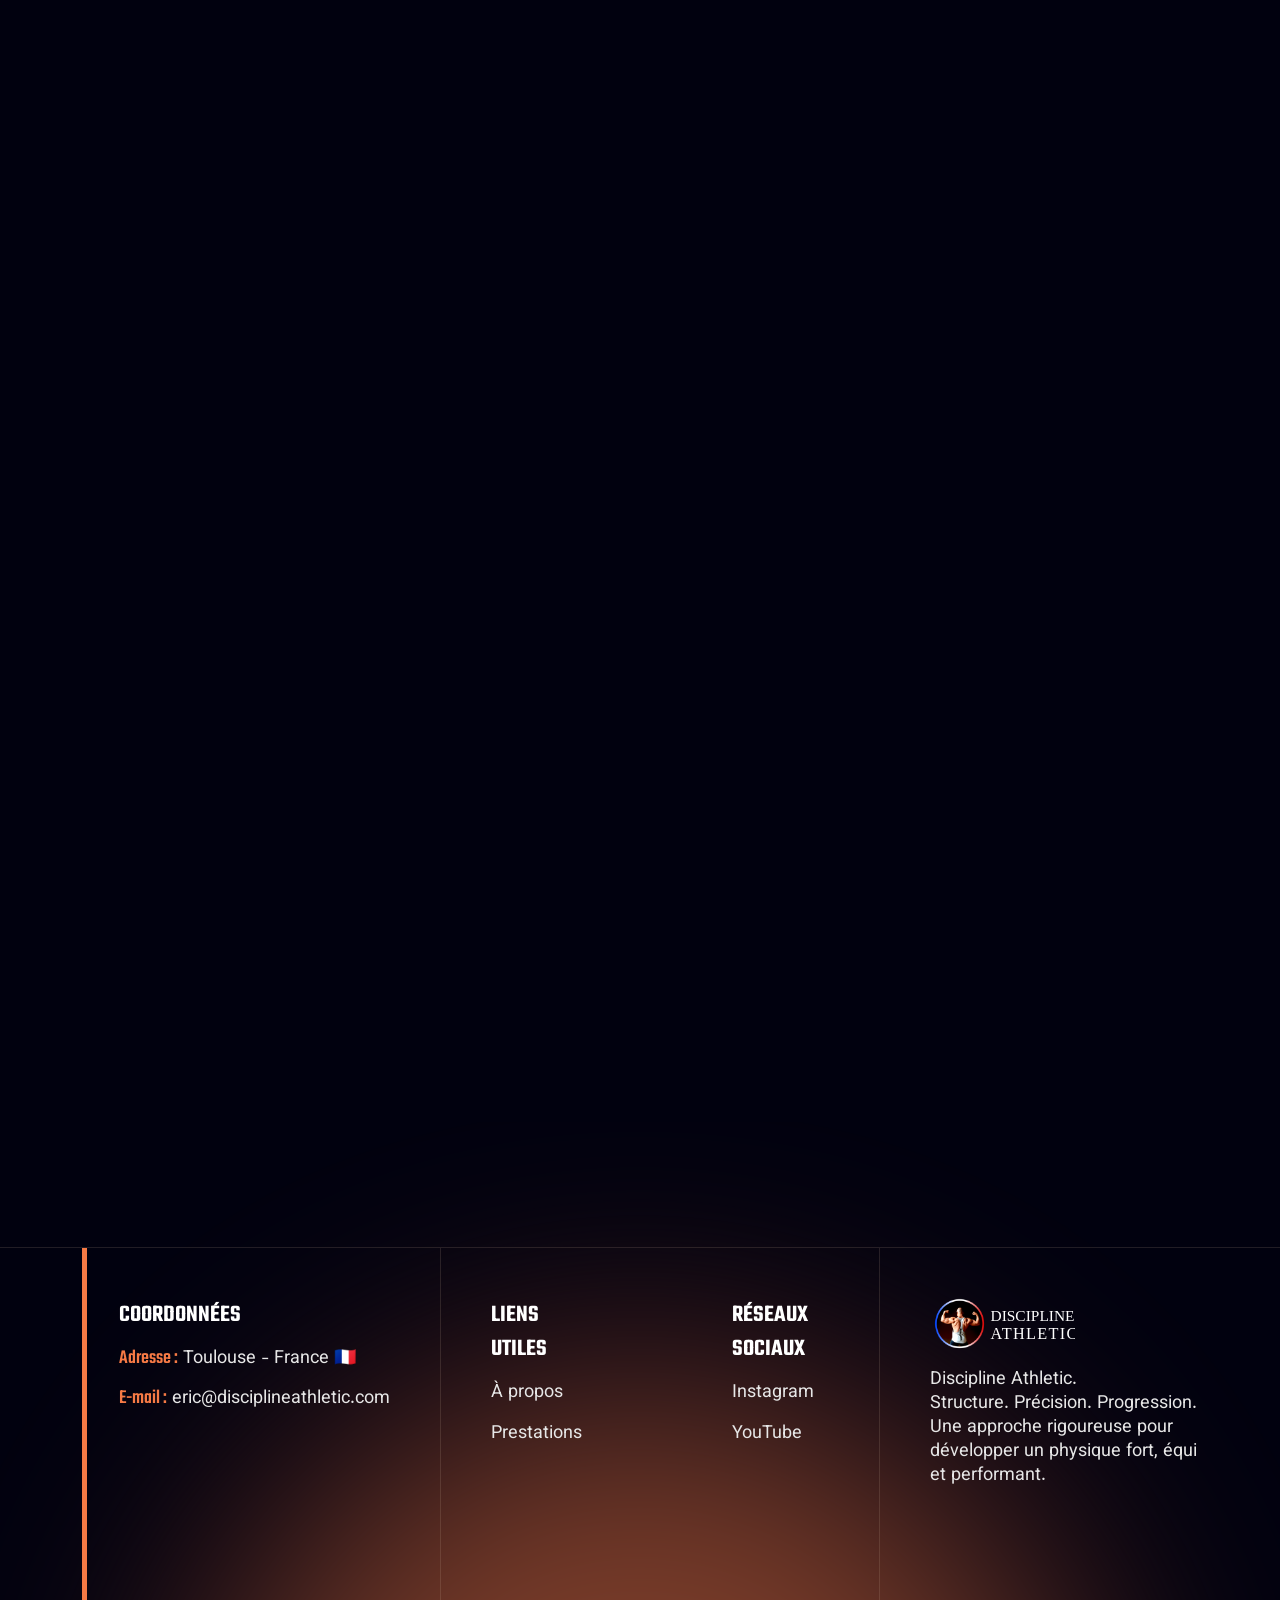
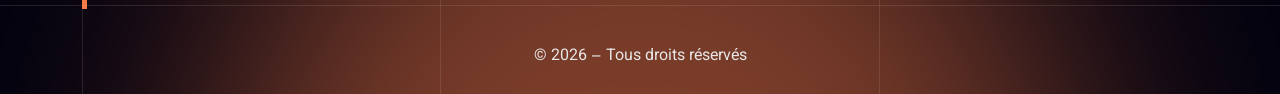
==== commit 65090f37: "Add official Discipline Athletic YouTube channel link" ====
--- a/about.html
+++ b/about.html
@@ -894,7 +894,8 @@
                         <a href="https://www.instagram.com/">Instagram</a>
                         <!-- <a href="https://www.linkedin.com/">LinkedIn</a> -->
                         <!-- <a href="https://x.com/">Twitter</a> -->
-                    </div>
+                        <a href="https://www.youtube.com/channel/UC5TFX2QR-9Mz_GhY_KD1RhQ" target="_blank" rel="noopener noreferrer">YouTube</a>
+                        </div>
                 </div>
 
                 <div class="logo-footer">
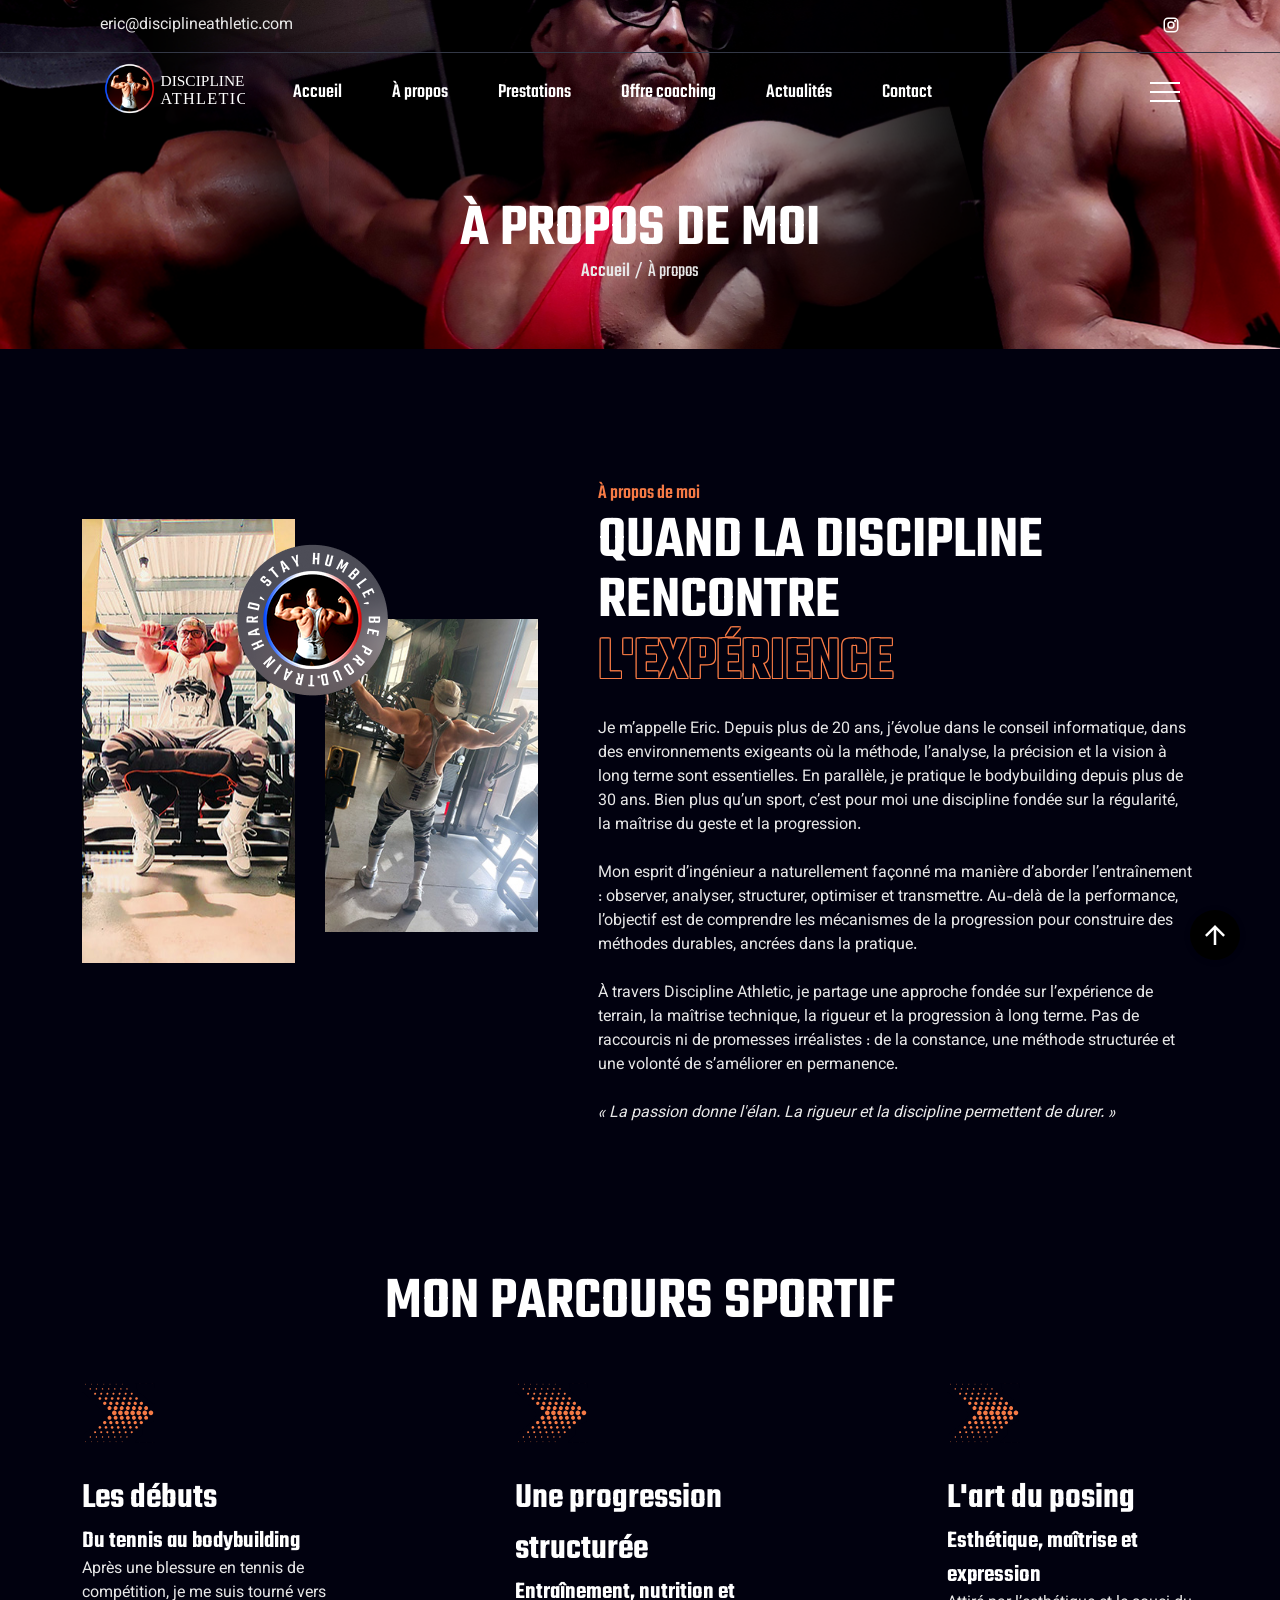
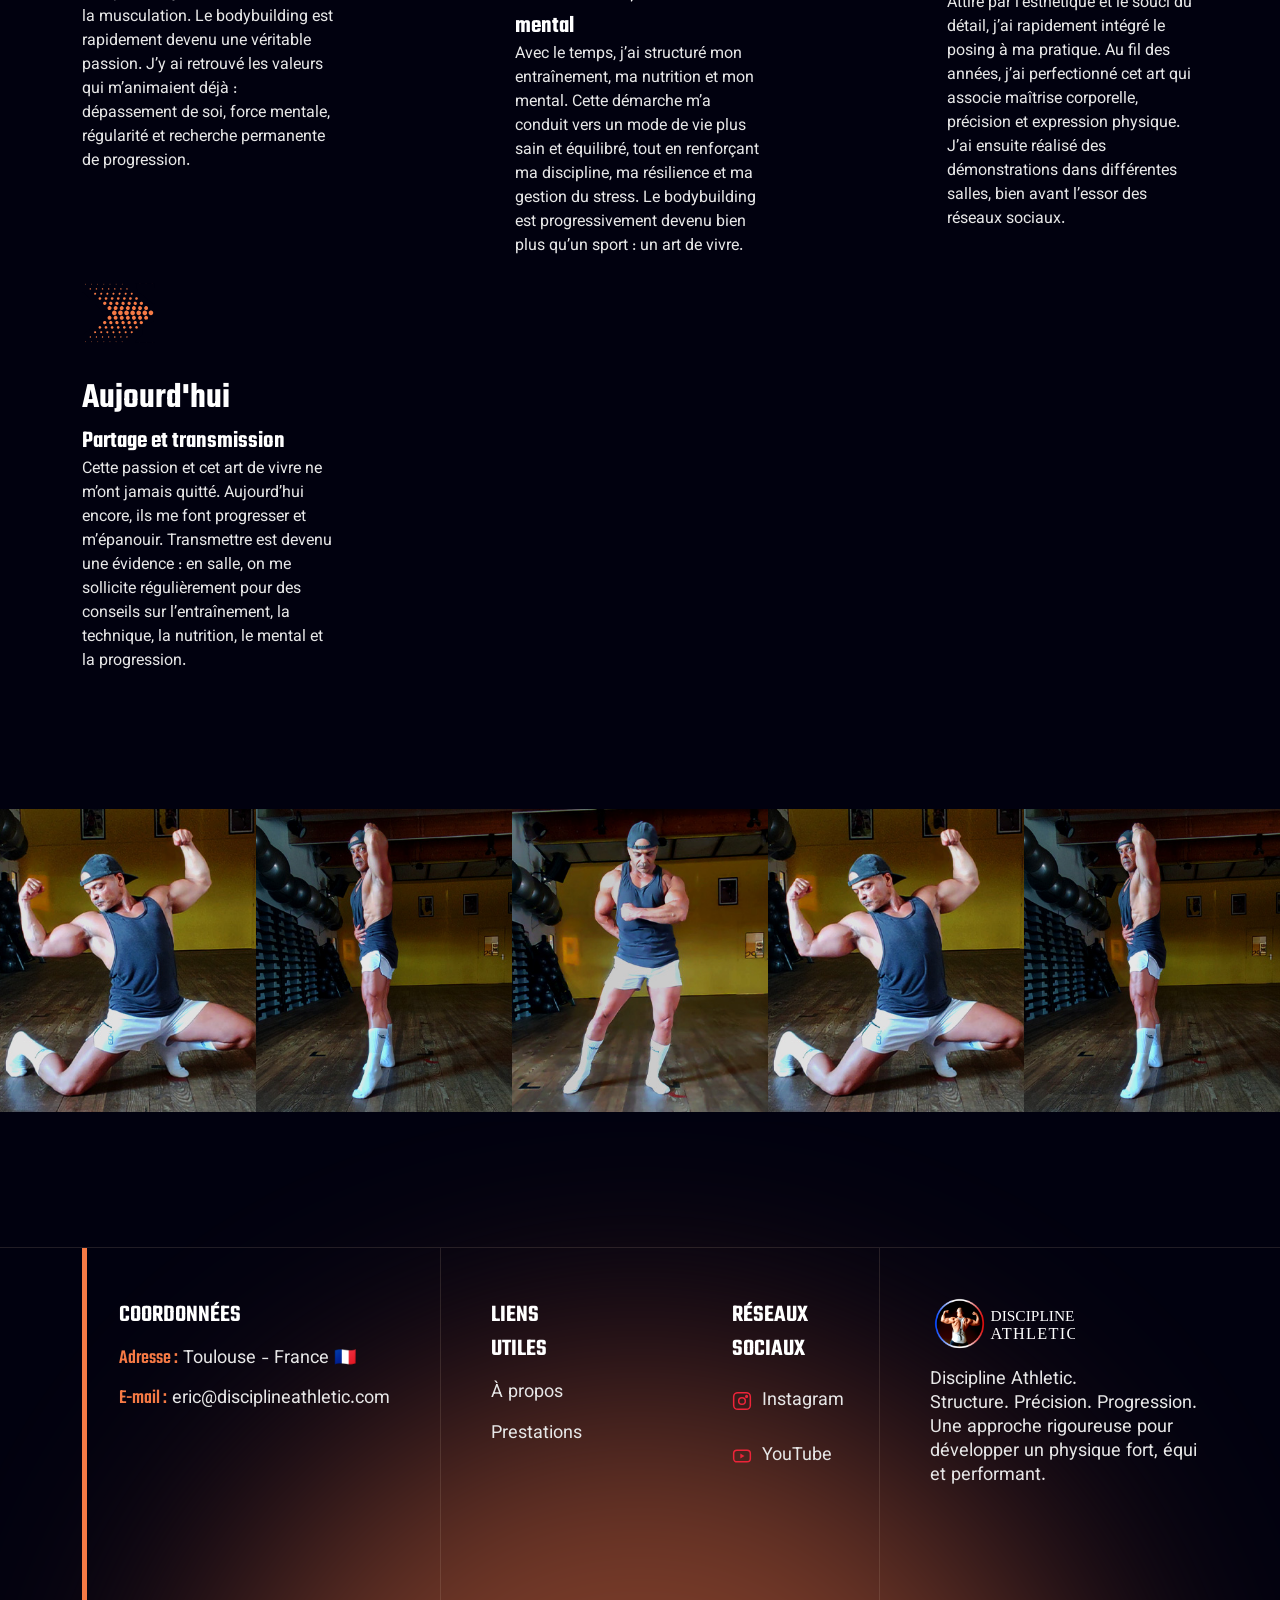
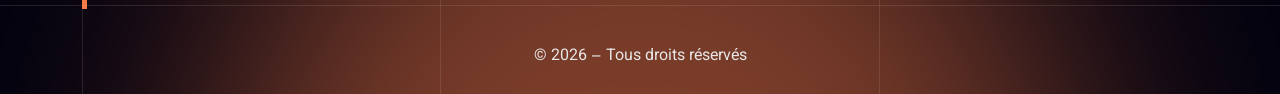
==== commit 83582b0e: "Add accessible social media icons to links" ====
--- a/about.html
+++ b/about.html
@@ -16,6 +16,13 @@
     <link rel="stylesheet" href="assets/css/plugins/lightgallery.min.css" />
     <link rel="stylesheet" href="assets/css/plugins/swiper.min.css" />
     <link rel="stylesheet" href="assets/css/style.css" />
+
+    <style>
+      .footer .social a.da-social-link{display:flex;align-items:center;gap:10px;width:fit-content;min-height:40px;text-decoration:none}
+      .footer .social a.da-social-link svg{flex:none;color:#ed2439}
+      .footer .social a.da-social-link:hover span{text-decoration:underline;text-underline-offset:3px}
+      .footer .social a.da-social-link:focus-visible{outline:2px solid #fff;outline-offset:3px}
+    </style>
 </head>
 
 <body>
@@ -891,10 +898,10 @@
                     <div class="social">
                         <h5 class="title">RÉSEAUX SOCIAUX</h5>
                         <!-- <a href="https://www.facebook.com/">Facebook</a> -->
-                        <a href="https://www.instagram.com/">Instagram</a>
+                        <a class="da-social-link" href="https://www.instagram.com/disciplineathletic/" target="_blank" rel="noopener noreferrer"><svg width="20" height="20" viewBox="0 0 24 24" fill="none" stroke="currentColor" stroke-width="1.8" stroke-linecap="round" stroke-linejoin="round" aria-hidden="true" focusable="false"><rect x="2" y="2" width="20" height="20" rx="5"/><circle cx="12" cy="12" r="4"/><circle cx="17.5" cy="6.5" r="1"/></svg><span>Instagram</span></a>
                         <!-- <a href="https://www.linkedin.com/">LinkedIn</a> -->
                         <!-- <a href="https://x.com/">Twitter</a> -->
-                        <a href="https://www.youtube.com/channel/UC5TFX2QR-9Mz_GhY_KD1RhQ" target="_blank" rel="noopener noreferrer">YouTube</a>
+                        <a class="da-social-link" href="https://www.youtube.com/channel/UC5TFX2QR-9Mz_GhY_KD1RhQ" target="_blank" rel="noopener noreferrer"><svg width="20" height="20" viewBox="0 0 24 24" fill="none" stroke="currentColor" stroke-width="1.8" stroke-linecap="round" stroke-linejoin="round" aria-hidden="true" focusable="false"><rect x="2" y="5" width="20" height="14" rx="4"/><path d="m10 9 5 3-5 3z" fill="currentColor" stroke="none"/></svg><span>YouTube</span></a>
                         </div>
                 </div>
 
